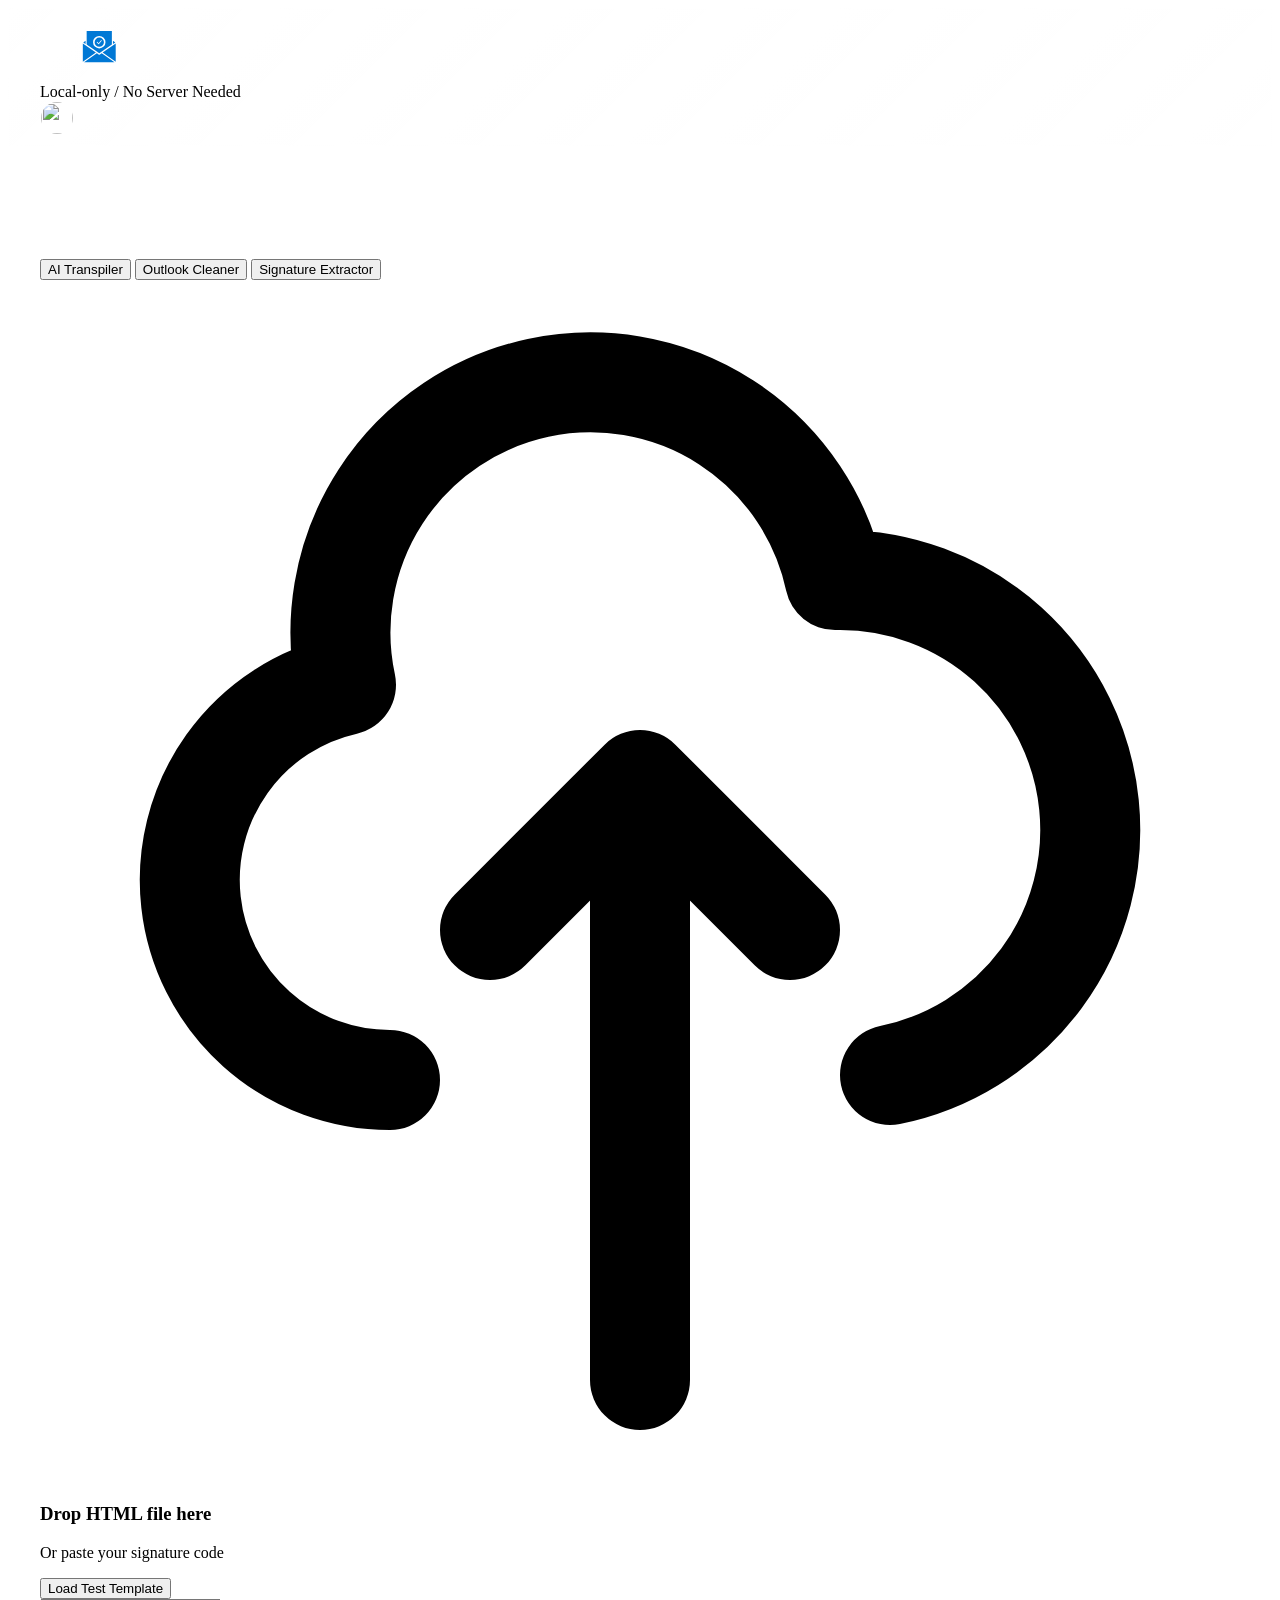
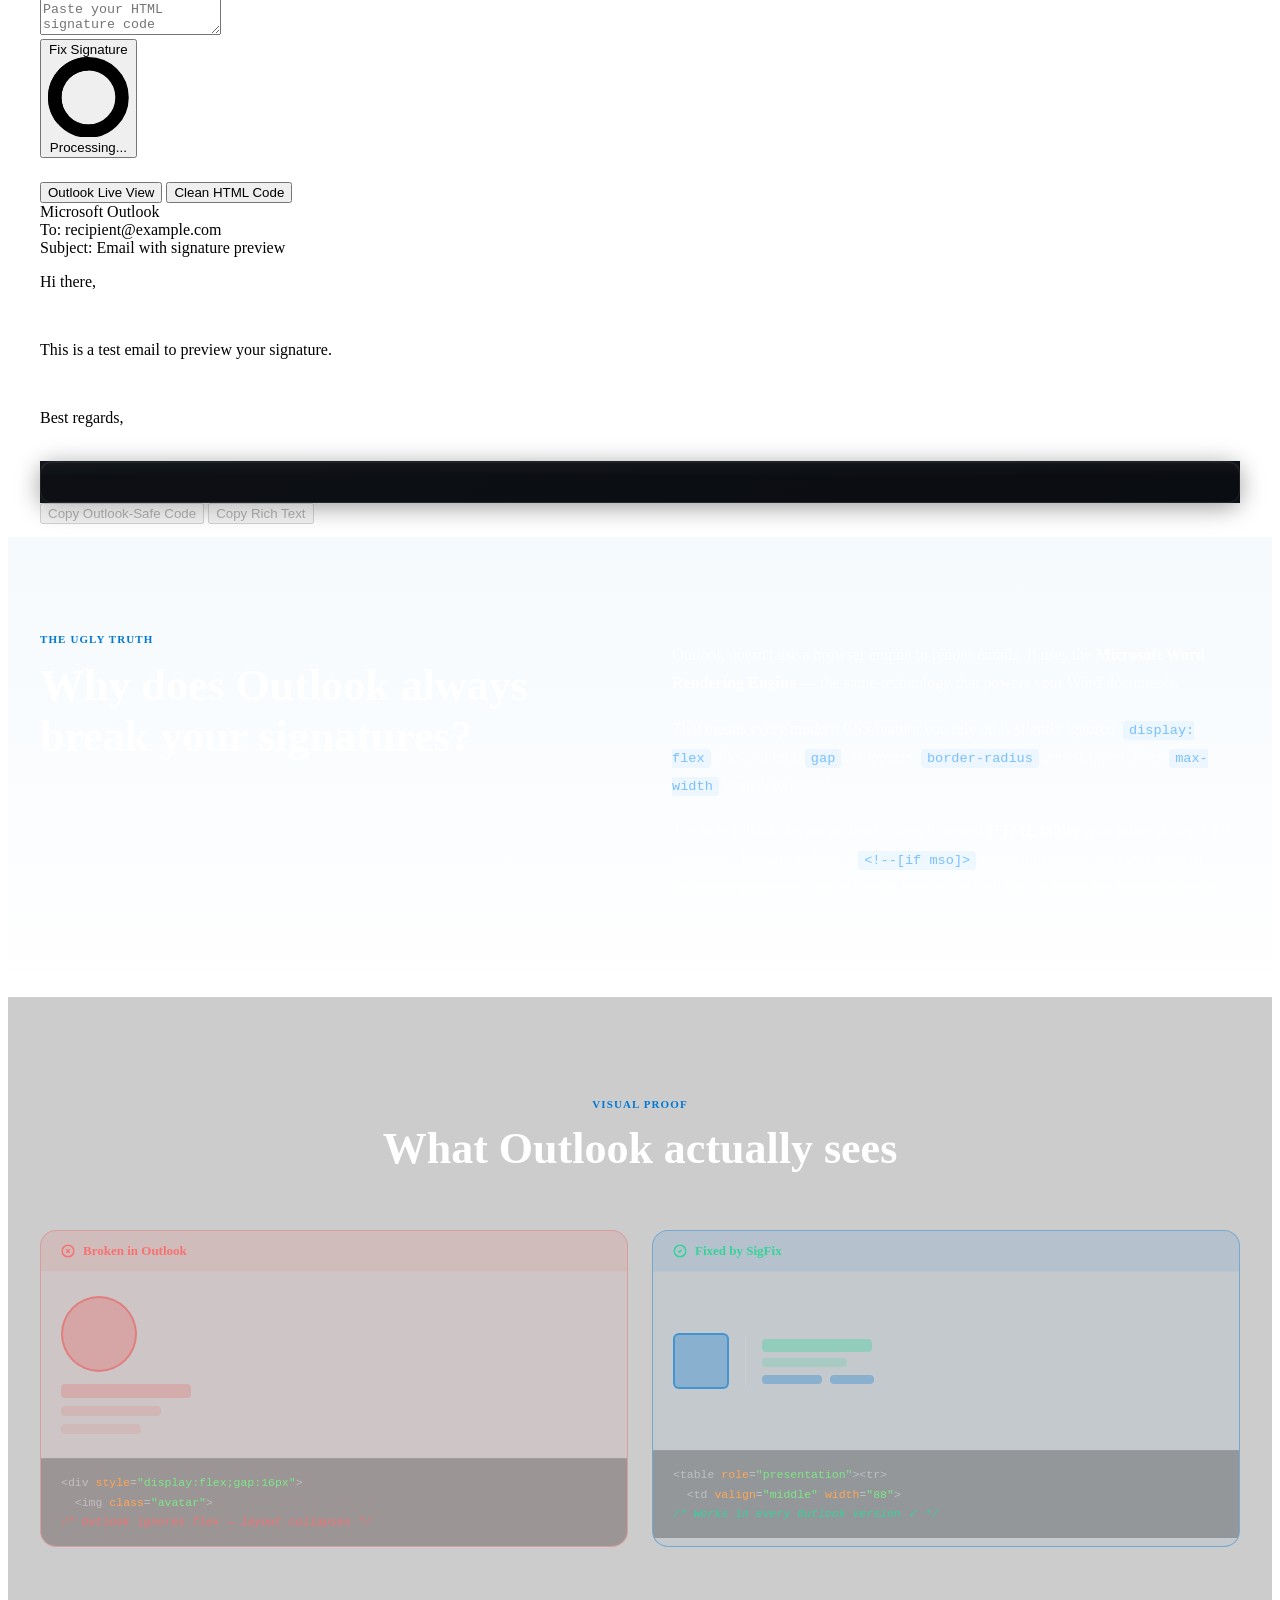
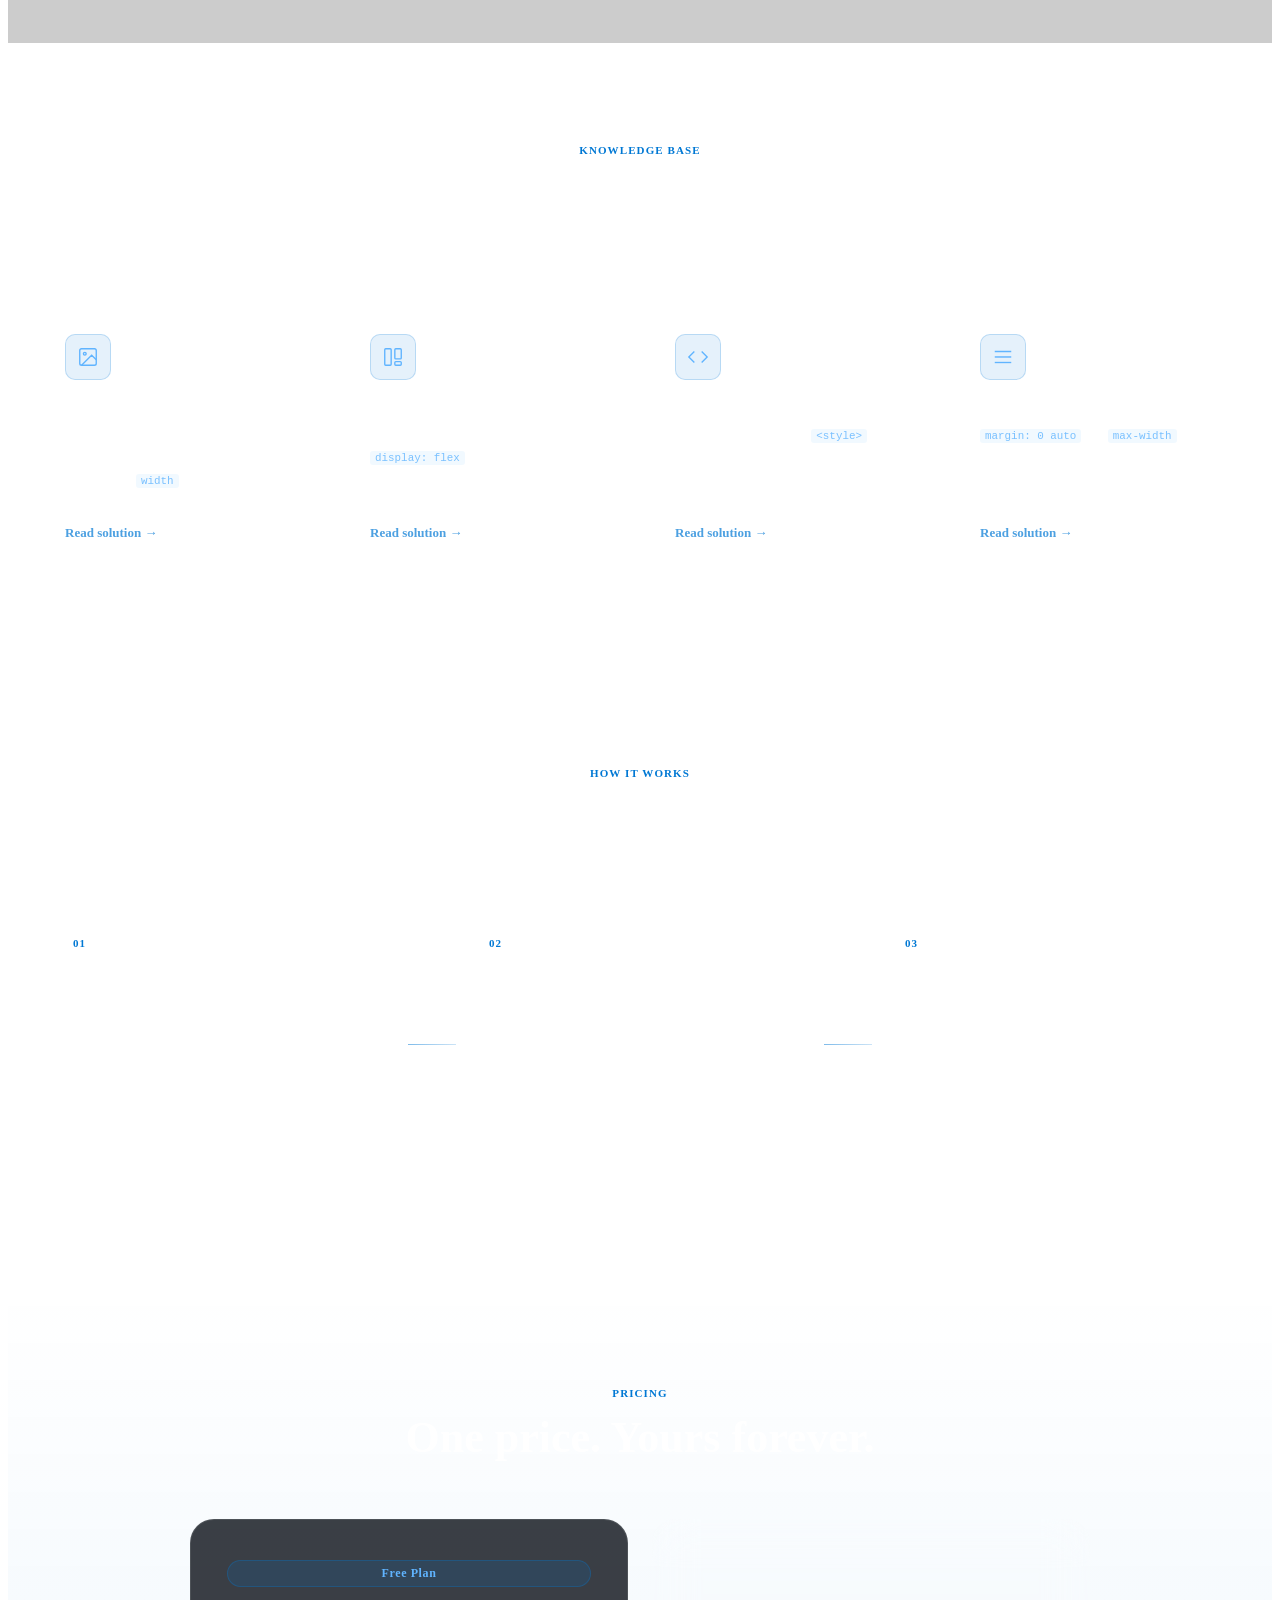
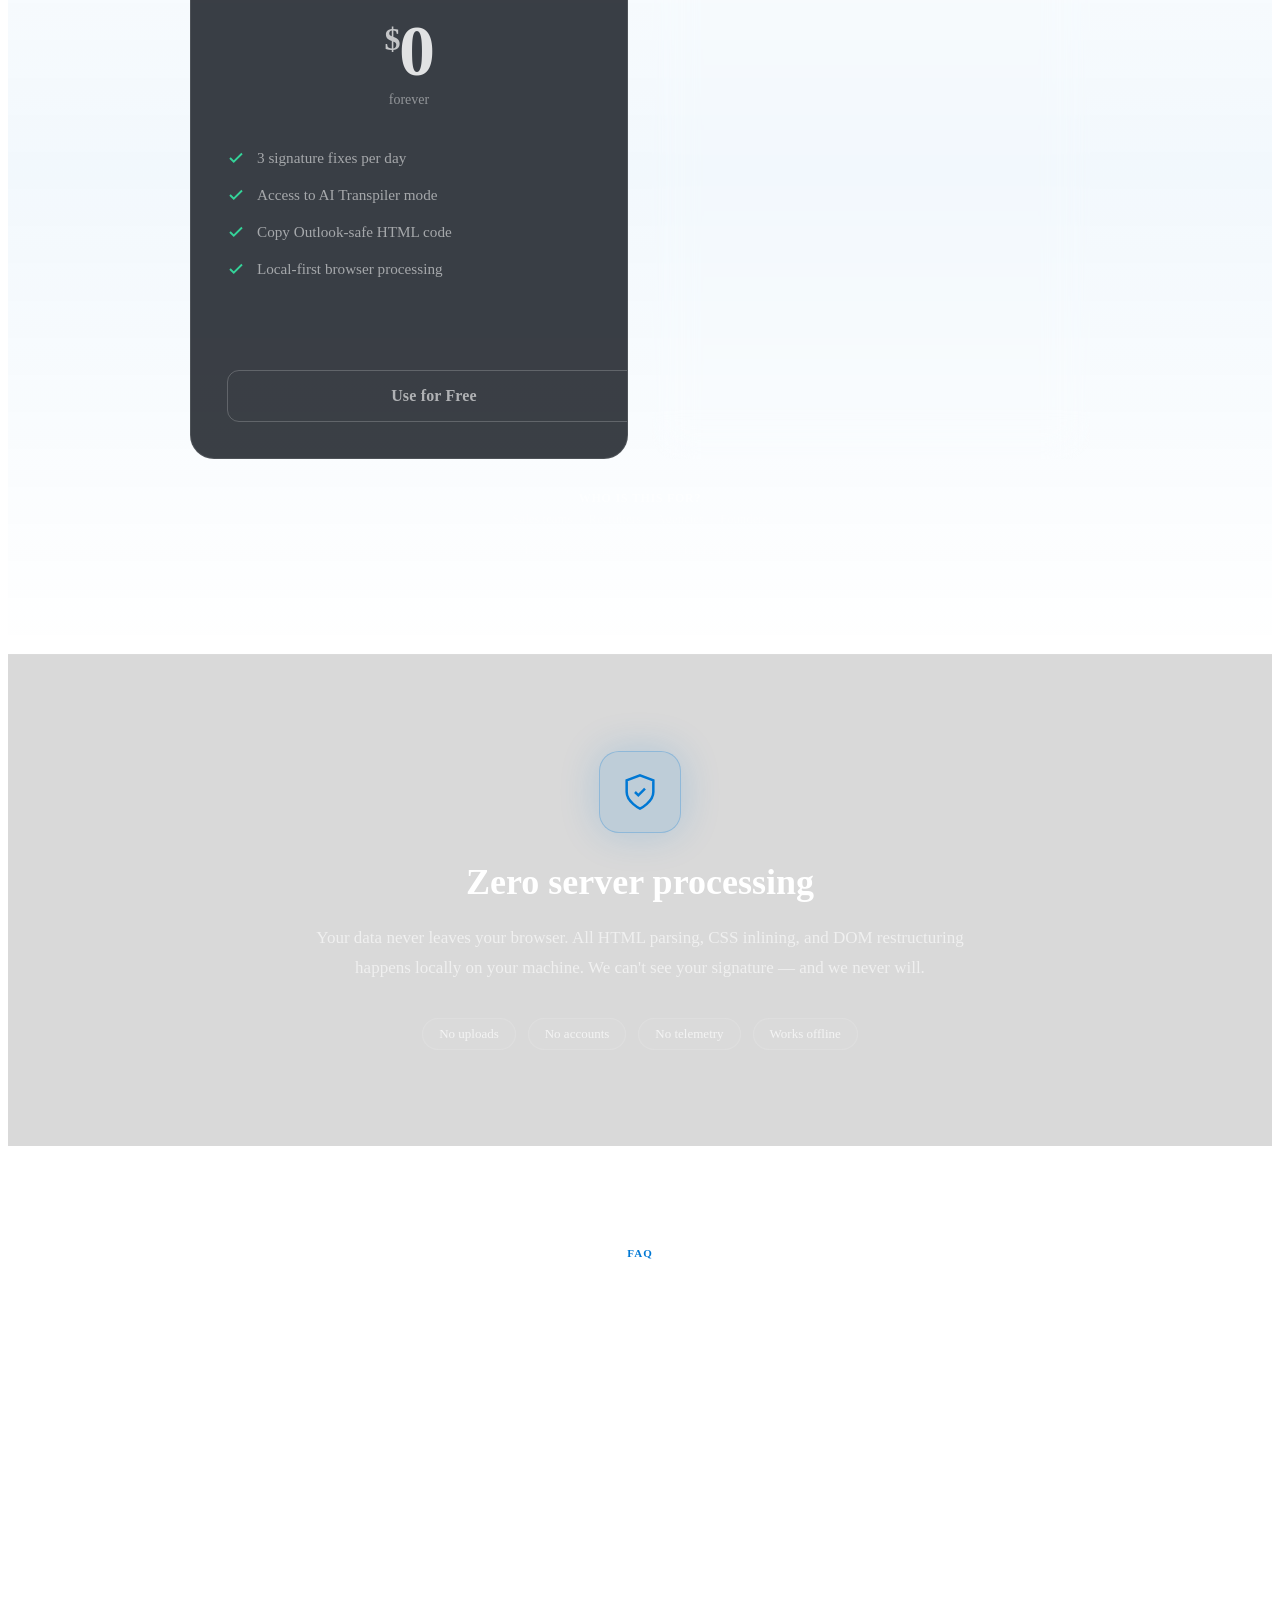
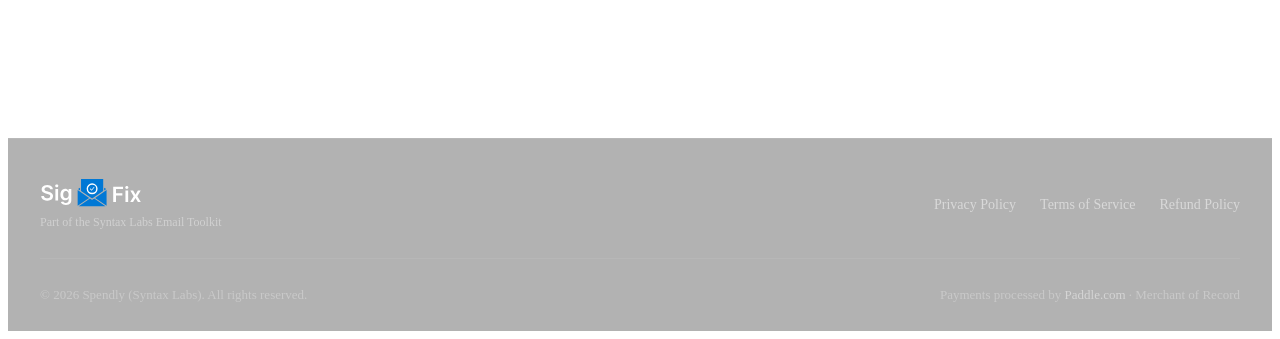
==== index.html @ da1efb07 "fix paddle bugs" ====
<!DOCTYPE html>
<html lang="en">
<head>
    <meta charset="UTF-8">
    <meta name="viewport" content="width=device-width, initial-scale=1.0">
    <title>SigFix - Outlook Signature Utility</title>
    <meta name="description" content="Fix your broken Outlook signatures instantly. The local-first HTML transpiler, cleaner, and extractor for bulletproof emails.">
    <link rel="icon" href="/favicon.svg" type="image/svg+xml">
    <meta property="og:type" content="website">
    <meta property="og:site_name" content="SigFix">
    <meta property="og:title" content="SigFix - Outlook Signature Utility">
    <meta property="og:description" content="Fix your broken Outlook signatures instantly. The local-first HTML transpiler, cleaner, and extractor for bulletproof emails.">
    <meta property="og:image" content="https://sigfix.syntaxlabs.io/open-graph.png">
    <meta property="og:url" content="https://sigfix.syntaxlabs.io/">
    <meta name="twitter:card" content="summary_large_image">
    <meta name="twitter:title" content="SigFix - Outlook Signature Utility">
    <meta name="twitter:description" content="Fix your broken Outlook signatures instantly. The local-first HTML transpiler, cleaner, and extractor for bulletproof emails.">
    <meta name="twitter:image" content="https://sigfix.syntaxlabs.io/open-graph.png">

    <!-- Google Fonts - Inter -->
    <link rel="preconnect" href="https://fonts.googleapis.com">
    <link rel="preconnect" href="https://fonts.gstatic.com" crossorigin>
    <link href="https://fonts.googleapis.com/css2?family=Inter:wght@300;400;500;600;700&display=swap" rel="stylesheet">
    
    <!-- Tailwind CSS -->
    <script src="https://cdn.tailwindcss.com"></script>
    
    <!-- Tailwind Config -->
    <script>
        tailwind.config = {
            theme: {
                extend: {
                    fontFamily: {
                        'inter': ['Inter', 'sans-serif'],
                    },
                    colors: {
                        'obsidian': '#0B0F17',
                        'outlook-blue': '#0078D4',
                        'outlook-light-blue': '#106EBE',
                        'glass': 'rgba(255, 255, 255, 0.05)',
                    },
                }
            }
        }
    </script>
    
    <!-- Custom CSS -->
    <link rel="stylesheet" href="styles.css">
</head>
<body class="font-inter bg-obsidian text-white">
    <!-- ═══════════════════════════════════════════════════
         APP SECTION — exactly one viewport tall on desktop
    ════════════════════════════════════════════════════ -->
    <div class="app-layout flex flex-col h-dvh w-full">
        <!-- Global Header — full-width background, content in container -->
        <header class="app-header shrink-0 w-full border-b border-white/10 enhanced-glass">
            <div class="app-container px-4 sm:px-6 py-3 sm:py-4">
            <div class="app-header__inner flex flex-col gap-3 sm:flex-row sm:items-center sm:justify-between">
                <a href="/" class="app-header__brand" aria-label="SigFix home">
                    <img src="/logo/logo.svg" alt="SigFix" class="app-header__logo" width="167" height="46">
                </a>
                <div class="app-header__actions flex items-center gap-4 sm:gap-6 self-start sm:self-auto">
                    <nav class="header-nav" aria-label="Page sections">
                        <a href="#pricing" class="header-nav__link">Pricing</a>
                        <a href="#faq" class="header-nav__link">FAQ</a>
                    </nav>
                    <div class="privacy-badge flex items-center space-x-2 px-3 py-1.5 rounded-full bg-white/5 border border-white/10">
                        <div class="w-2 h-2 bg-green-500 rounded-full animate-pulse shrink-0"></div>
                        <span class="privacy-badge__full text-xs text-green-400 font-medium">Local-only / No Server Needed</span>
                        <span class="privacy-badge__short text-xs text-green-400 font-medium">Local-only</span>
                    </div>
                    <div id="header-user-menu" class="header-user-menu hidden" aria-hidden="true">
                        <img
                            id="header-user-avatar"
                            class="header-user-menu__avatar"
                            src=""
                            alt=""
                            width="32"
                            height="32"
                        >
                        <button id="header-sign-out" class="header-user-menu__sign-out" type="button">Sign out</button>
                    </div>
                </div>
            </div>
            </div>
        </header>

        <div class="hero-text-block shrink-0">
            <h1>Fix your broken Outlook signatures instantly</h1>
            <p>The local-first HTML transpiler, cleaner, and extractor for bulletproof emails.</p>
        </div>

        <!-- Main Content: 50/50 Split (stacked on mobile) -->
        <div class="app-shell flex flex-col flex-1 min-h-0 w-full">
        <div class="app-panels flex flex-col lg:flex-row flex-1 min-h-0">
        <!-- LEFT PANEL - Input & Controls -->
        <div class="panel-input w-full lg:w-1/2 flex flex-col lg:border-r border-white/10 min-h-0">
            <!-- Mode Switcher -->
            <div class="panel-section p-4 sm:p-6 sm:pb-4">
                <div class="mode-switcher bg-white/5 p-1 rounded-xl border border-white/10">
                    <div class="flex relative">
                        <div id="tab-indicator" class="absolute top-1 bottom-1 left-1 w-[calc((100%-0.5rem)/3)] bg-outlook-blue rounded-lg transition-transform duration-300 ease-out"></div>
                        <button id="tab-ai" class="mode-tab relative z-10 flex-1 py-2.5 px-2 sm:px-4 text-xs sm:text-sm font-medium text-white rounded-lg transition-colors duration-200">
                            <span class="mode-tab-label-full">AI Transpiler</span>
                            <span class="mode-tab-label-short">AI</span>
                        </button>
                        <button id="tab-cleaner" class="mode-tab relative z-10 flex-1 py-2.5 px-2 sm:px-4 text-xs sm:text-sm font-medium text-white/60 rounded-lg transition-colors duration-200">
                            <span class="mode-tab-label-full">Outlook Cleaner</span>
                            <span class="mode-tab-label-short">Cleaner</span>
                        </button>
                        <button id="tab-extractor" class="mode-tab relative z-10 flex-1 py-2.5 px-2 sm:px-4 text-xs sm:text-sm font-medium text-white/60 rounded-lg transition-colors duration-200">
                            <span class="mode-tab-label-full">Signature Extractor</span>
                            <span class="mode-tab-label-short">Extract</span>
                        </button>
                    </div>
                </div>
            </div>

            <!-- Input Area -->
            <div class="panel-section flex-1 px-4 sm:px-6 pb-4 sm:pb-6 flex flex-col min-h-[280px] lg:min-h-0">
                <div class="flex-1 bg-white/5 rounded-xl border border-white/10 p-3 sm:p-4 relative overflow-hidden min-h-[220px]">
                    <!-- Dropzone when empty -->
                    <div id="dropzone" class="absolute inset-3 sm:inset-4 border-2 border-dashed border-white/20 rounded-lg flex flex-col items-center justify-center text-center px-4 transition-all duration-200 hover:border-white/30 hover:bg-white/5">
                        <svg class="w-10 h-10 sm:w-12 sm:h-12 text-white/40 mb-3 sm:mb-4" fill="none" stroke="currentColor" viewBox="0 0 24 24">
                            <path stroke-linecap="round" stroke-linejoin="round" stroke-width="2" d="M7 16a4 4 0 01-.88-7.903A5 5 0 1115.9 6L16 6a5 5 0 011 9.9M15 13l-3-3m0 0l-3 3m3-3v12"/>
                        </svg>
                        <h3 class="text-base sm:text-lg font-medium text-white/80 mb-1 sm:mb-2" id="dropzone-title">Drop HTML file here</h3>
                        <p class="text-xs sm:text-sm text-white/60 mb-3 sm:mb-4" id="dropzone-subtitle">Or paste your signature code</p>
                        <button id="load-template" class="px-4 py-2.5 bg-white/10 hover:bg-white/20 rounded-lg text-sm font-medium transition-colors duration-200 border border-white/20">
                            Load Test Template
                        </button>
                    </div>
                    
                    <!-- Text Area -->
                    <textarea 
                        id="input-text" 
                        class="w-full h-full bg-transparent text-white placeholder-white/40 resize-none outline-none text-sm font-mono leading-relaxed hidden"
                        placeholder="Paste your HTML signature code here..."
                        spellcheck="false"
                    ></textarea>
                </div>
            </div>

            <!-- Action Button -->
            <div class="panel-section px-4 sm:px-6 pb-4 sm:pb-6">
                <button id="fix-signature" class="w-full bg-outlook-blue hover:bg-outlook-light-blue text-white font-semibold py-3.5 sm:py-4 px-6 rounded-xl transition-all duration-200 transform hover:scale-[1.02] active:scale-[0.98] disabled:opacity-50 disabled:cursor-not-allowed disabled:transform-none">
                    <span id="fix-button-text">Fix Signature</span>
                    <div id="fix-button-loader" class="hidden flex items-center justify-center">
                        <svg class="animate-spin -ml-1 mr-3 h-5 w-5 text-white" xmlns="http://www.w3.org/2000/svg" fill="none" viewBox="0 0 24 24">
                            <circle class="opacity-25" cx="12" cy="12" r="10" stroke="currentColor" stroke-width="4"></circle>
                            <path class="opacity-75" fill="currentColor" d="M4 12a8 8 0 018-8V0C5.373 0 0 5.373 0 12h4zm2 5.291A7.962 7.962 0 014 12H0c0 3.042 1.135 5.824 3 7.938l3-2.647z"></path>
                        </svg>
                        Processing...
                    </div>
                </button>
            </div>
        </div>

        <!-- RIGHT PANEL - Outlook Preview & Output -->
        <div class="panel-output w-full lg:w-1/2 flex flex-col min-h-0 overflow-hidden">
            <!-- Output Tabs -->
            <div class="panel-section shrink-0 px-4 sm:px-6 pt-4 sm:pt-6 pb-0">
                <div class="output-tabs flex border-b border-white/10">
                    <button id="preview-tab" class="output-tab flex-1 sm:flex-none px-3 sm:px-4 py-2.5 sm:py-3 text-xs sm:text-sm font-medium text-white border-b-2 border-outlook-blue text-center sm:text-left">
                        Outlook Live View
                    </button>
                    <button id="code-tab" class="output-tab flex-1 sm:flex-none px-3 sm:px-4 py-2.5 sm:py-3 text-xs sm:text-sm font-medium text-white/60 border-b-2 border-transparent hover:text-white transition-colors duration-200 text-center sm:text-left">
                        Clean HTML Code
                    </button>
                </div>
            </div>

            <!-- Preview Area -->
            <div class="panel-section flex-1 min-h-[320px] lg:min-h-0 px-4 sm:px-6 pt-3 sm:pt-4 pb-4 sm:pb-0 flex flex-col">
                <div class="flex-1 min-h-0 bg-white/5 rounded-xl border border-white/10 overflow-hidden flex flex-col">
                    <!-- Outlook Live View -->
                    <div id="outlook-preview" class="flex-1 min-h-0 flex flex-col overflow-hidden">
                        <!-- Fake Outlook Header -->
                        <div class="shrink-0 bg-outlook-blue px-4 py-2 flex items-center justify-between text-white text-sm">
                            <div class="flex items-center space-x-3">
                                <div class="w-6 h-6 bg-white/20 rounded"></div>
                                <span class="font-medium">Microsoft Outlook</span>
                            </div>
                            <span id="preview-status" class="hidden"></span>
                        </div>
                        
                        <!-- Fake Email Fields -->
                        <div class="shrink-0 bg-white text-gray-800 border-b border-gray-200 p-4 space-y-2">
                            <div class="flex items-center space-x-2 text-sm">
                                <span class="font-medium text-gray-600 w-12">To:</span>
                                <span>recipient@example.com</span>
                            </div>
                            <div class="flex items-center space-x-2 text-sm">
                                <span class="font-medium text-gray-600 w-12">Subject:</span>
                                <span>Email with signature preview</span>
                            </div>
                        </div>

                        <!-- Email Content Area -->
                        <div class="flex-1 min-h-0 bg-white p-4 overflow-y-auto">
                            <div id="email-content" class="text-gray-800 text-sm leading-relaxed">
                                <p>Hi there,</p>
                                <br>
                                <p>This is a test email to preview your signature.</p>
                                <br>
                                <p>Best regards,</p>
                                <br>
                                <!-- Signature will appear here -->
                                <div id="signature-preview" class="border-t border-gray-300 pt-4 mt-4 empty:hidden">
                                    <!-- Processed signature content -->
                                </div>
                            </div>
                        </div>
                    </div>

                    <!-- HTML Code View -->
                    <div id="code-preview" class="code-panel flex-1 min-h-0 flex flex-col p-4 hidden overflow-hidden">
                        <pre id="code-output" class="code-output flex-1 min-h-0 overflow-y-auto whitespace-pre-wrap"></pre>
                    </div>
                </div>
            </div>

            <!-- Bottom Action Bar -->
            <div class="panel-section shrink-0 px-4 sm:px-6 pb-4 sm:pb-6">
                <div class="copy-actions flex flex-col sm:flex-row gap-2 sm:gap-3 sm:space-x-0">
                    <button id="copy-html" class="flex-1 bg-white/10 hover:bg-white/20 text-white/60 font-medium py-3 px-4 rounded-lg transition-all duration-200 disabled:opacity-30 disabled:cursor-not-allowed text-sm" disabled>
                        Copy Outlook-Safe Code
                    </button>
                    <button id="copy-rich" class="flex-1 bg-white/10 hover:bg-white/20 text-white/60 font-medium py-3 px-4 rounded-lg transition-all duration-200 disabled:opacity-30 disabled:cursor-not-allowed text-sm" disabled>
                        Copy Rich Text
                    </button>
                </div>
            </div>
        </div>
        </div>
        </div>
        
    </div><!-- /app-layout -->


    <!-- ═══════════════════════════════════════════════════
         LANDING SECTIONS — scroll below the app
    ════════════════════════════════════════════════════ -->
    <div class="landing">

        <!-- ── 1. The Ugly Truth ──────────────────────────── -->
        <section class="lp-section lp-ugly-truth" id="why-outlook-breaks">
            <div class="lp-container">
                <div class="lp-split">
                    <div class="lp-split__lead">
                        <span class="lp-eyebrow">The Ugly Truth</span>
                        <h2 class="lp-heading">Why does Outlook always break your signatures?</h2>
                    </div>
                    <div class="lp-split__body">
                        <p>Outlook doesn't use a browser engine to render emails. It uses the <strong>Microsoft Word Rendering Engine</strong> — the same technology that powers your Word documents.</p>
                        <p>That means every modern CSS feature you rely on is silently ignored. <code>display: flex</code> does nothing. <code>gap</code> disappears. <code>border-radius</code> gets stripped. Even <code>max-width</code> is misinterpreted.</p>
                        <p>The only reliable layout method is deeply nested <strong>HTML tables</strong> with inline styles, VML shapes for backgrounds, and <code>&lt;!--[if mso]&gt;</code> conditional comments that modern browsers never see. Writing this by hand is painful. SigFix generates it automatically.</p>
                    </div>
                </div>
            </div>
        </section>

        <!-- ── 2. Before / After ──────────────────────────── -->
        <section class="lp-section lp-before-after" id="before-after">
            <div class="lp-container">
                <div class="lp-section-header">
                    <span class="lp-eyebrow">Visual Proof</span>
                    <h2 class="lp-heading lp-heading--center">What Outlook actually sees</h2>
                </div>
                <div class="lp-ba-grid">
                    <!-- BEFORE -->
                    <div class="lp-ba-card lp-ba-card--broken">
                        <div class="lp-ba-label lp-ba-label--broken">
                            <svg width="14" height="14" viewBox="0 0 24 24" fill="none" stroke="currentColor" stroke-width="2.5"><circle cx="12" cy="12" r="10"/><line x1="15" y1="9" x2="9" y2="15"/><line x1="9" y1="9" x2="15" y2="15"/></svg>
                            Broken in Outlook
                        </div>
                        <div class="lp-ba-preview lp-ba-preview--broken">
                            <div class="lp-broken-sig">
                                <div class="lp-broken-sig__avatar"></div>
                                <div class="lp-broken-sig__text">
                                    <div class="lp-broken-sig__name"></div>
                                    <div class="lp-broken-sig__role"></div>
                                    <div class="lp-broken-sig__link"></div>
                                </div>
                            </div>
                        </div>
                        <div class="lp-ba-code">
                            <span class="lp-code-dim">&lt;div</span> <span class="lp-code-attr">style</span>=<span class="lp-code-val">"display:flex;gap:16px"</span><span class="lp-code-dim">&gt;</span><br>
                            &nbsp;&nbsp;<span class="lp-code-dim">&lt;img</span> <span class="lp-code-attr">class</span>=<span class="lp-code-val">"avatar"</span><span class="lp-code-dim">&gt;</span><br>
                            <span class="lp-code-comment">/* Outlook ignores flex — layout collapses */</span>
                        </div>
                    </div>
                    <!-- AFTER -->
                    <div class="lp-ba-card lp-ba-card--fixed">
                        <div class="lp-ba-label lp-ba-label--fixed">
                            <svg width="14" height="14" viewBox="0 0 24 24" fill="none" stroke="currentColor" stroke-width="2.5"><circle cx="12" cy="12" r="10"/><polyline points="9 12 11 14 15 10"/></svg>
                            Fixed by SigFix
                        </div>
                        <div class="lp-ba-preview lp-ba-preview--fixed">
                            <div class="lp-fixed-sig">
                                <div class="lp-fixed-sig__avatar"></div>
                                <div class="lp-fixed-sig__divider"></div>
                                <div class="lp-fixed-sig__text">
                                    <div class="lp-fixed-sig__name"></div>
                                    <div class="lp-fixed-sig__role"></div>
                                    <div class="lp-fixed-sig__links">
                                        <div class="lp-fixed-sig__link"></div>
                                        <div class="lp-fixed-sig__link lp-fixed-sig__link--short"></div>
                                    </div>
                                </div>
                            </div>
                        </div>
                        <div class="lp-ba-code">
                            <span class="lp-code-dim">&lt;table</span> <span class="lp-code-attr">role</span>=<span class="lp-code-val">"presentation"</span><span class="lp-code-dim">&gt;&lt;tr&gt;</span><br>
                            &nbsp;&nbsp;<span class="lp-code-dim">&lt;td</span> <span class="lp-code-attr">valign</span>=<span class="lp-code-val">"middle"</span> <span class="lp-code-attr">width</span>=<span class="lp-code-val">"88"</span><span class="lp-code-dim">&gt;</span><br>
                            <span class="lp-code-ok">/* Works in every Outlook version ✓ */</span>
                        </div>
                    </div>
                </div>
            </div>
        </section>

        <!-- ── 2b. Cookbook ──────────────────────────────── -->
        <section class="lp-section lp-cookbook" id="cookbook">
            <div class="lp-container">
                <div class="lp-section-header">
                    <span class="lp-eyebrow">Knowledge Base</span>
                    <h2 class="lp-heading lp-heading--center">HTML Signature Cookbook</h2>
                    <p class="lp-section-subtitle">Real-world fixes for the most common Outlook signature problems.</p>
                </div>
                <div class="cb-grid">

                    <a href="cookbook.html#recipe-image" class="cb-card">
                        <div class="cb-card__icon">
                            <svg width="22" height="22" viewBox="0 0 24 24" fill="none" stroke="currentColor" stroke-width="1.5"><rect x="3" y="3" width="18" height="18" rx="2"/><circle cx="8.5" cy="8.5" r="1.5"/><polyline points="21 15 16 10 5 21"/></svg>
                        </div>
                        <h3 class="cb-card__title">Image Too Large in Outlook</h3>
                        <p class="cb-card__desc">Your avatar or logo renders at full resolution and breaks the layout. Outlook ignores CSS <code>width</code> — only HTML attributes work.</p>
                        <span class="cb-card__cta">Read solution →</span>
                    </a>

                    <a href="cookbook.html#recipe-flexbox" class="cb-card">
                        <div class="cb-card__icon">
                            <svg width="22" height="22" viewBox="0 0 24 24" fill="none" stroke="currentColor" stroke-width="1.5"><rect x="3" y="3" width="7" height="18" rx="1"/><rect x="14" y="3" width="7" height="11" rx="1"/><rect x="14" y="17" width="7" height="4" rx="1"/></svg>
                        </div>
                        <h3 class="cb-card__title">Flexbox Layout Collapses</h3>
                        <p class="cb-card__desc">Avatar-left / text-right built with <code>display: flex</code> stacks vertically in Outlook. The Word engine doesn't understand flex containers.</p>
                        <span class="cb-card__cta">Read solution →</span>
                    </a>

                    <a href="cookbook.html#recipe-style-block" class="cb-card">
                        <div class="cb-card__icon">
                            <svg width="22" height="22" viewBox="0 0 24 24" fill="none" stroke="currentColor" stroke-width="1.5"><polyline points="16 18 22 12 16 6"/><polyline points="8 6 2 12 8 18"/></svg>
                        </div>
                        <h3 class="cb-card__title">Styles in &lt;style&gt; Tag Ignored</h3>
                        <p class="cb-card__desc">CSS classes defined in a <code>&lt;style&gt;</code> block at the top of the signature are stripped entirely. All styles must be inlined.</p>
                        <span class="cb-card__cta">Read solution →</span>
                    </a>

                    <a href="cookbook.html#recipe-margin-center" class="cb-card">
                        <div class="cb-card__icon">
                            <svg width="22" height="22" viewBox="0 0 24 24" fill="none" stroke="currentColor" stroke-width="1.5"><line x1="3" y1="12" x2="21" y2="12"/><line x1="3" y1="6" x2="21" y2="6"/><line x1="3" y1="18" x2="21" y2="18"/></svg>
                        </div>
                        <h3 class="cb-card__title">Centering with margin: auto Fails</h3>
                        <p class="cb-card__desc"><code>margin: 0 auto</code> and <code>max-width</code> are two of the most common Outlook offenders — the table stays left-aligned no matter what.</p>
                        <span class="cb-card__cta">Read solution →</span>
                    </a>

                </div>
            </div>
        </section>

        <!-- ── 3. How It Works ───────────────────────────── -->
        <section class="lp-section lp-how" id="how-it-works">
            <div class="lp-container">
                <div class="lp-section-header">
                    <span class="lp-eyebrow">How It Works</span>
                    <h2 class="lp-heading lp-heading--center">Three steps to an unbreakable signature</h2>
                </div>
                <div class="lp-steps">
                    <div class="lp-step">
                        <div class="lp-step__number">01</div>
                        <div class="lp-step__icon">
                            <svg width="28" height="28" viewBox="0 0 24 24" fill="none" stroke="currentColor" stroke-width="1.5"><path d="M9 12h6m-3-3v6M3 12a9 9 0 1 0 18 0 9 9 0 0 0-18 0z"/></svg>
                        </div>
                        <h3 class="lp-step__title">Paste</h3>
                        <p class="lp-step__desc">Drop in broken HTML, an AI-generated snippet, or raw text copied from an email. Any format is accepted.</p>
                    </div>
                    <div class="lp-step__connector"></div>
                    <div class="lp-step">
                        <div class="lp-step__number">02</div>
                        <div class="lp-step__icon">
                            <svg width="28" height="28" viewBox="0 0 24 24" fill="none" stroke="currentColor" stroke-width="1.5"><path d="M13 2H6a2 2 0 0 0-2 2v16a2 2 0 0 0 2 2h12a2 2 0 0 0 2-2V9z"/><polyline points="13 2 13 9 20 9"/><line x1="9" y1="14" x2="15" y2="14"/></svg>
                        </div>
                        <h3 class="lp-step__title">Fix</h3>
                        <p class="lp-step__desc">Our local engine rebuilds the DOM tree to MS Word standards in under 1ms — inlining CSS, converting Flexbox to tables, and adding MSO shims.</p>
                    </div>
                    <div class="lp-step__connector"></div>
                    <div class="lp-step">
                        <div class="lp-step__number">03</div>
                        <div class="lp-step__icon">
                            <svg width="28" height="28" viewBox="0 0 24 24" fill="none" stroke="currentColor" stroke-width="1.5"><rect x="9" y="9" width="13" height="13" rx="2"/><path d="M5 15H4a2 2 0 0 1-2-2V4a2 2 0 0 1 2-2h9a2 2 0 0 1 2 2v1"/></svg>
                        </div>
                        <h3 class="lp-step__title">Copy</h3>
                        <p class="lp-step__desc">Grab the bulletproof HTML source or copy Rich Text directly into your email client's signature settings — images, links, and formatting intact.</p>
                    </div>
                </div>
            </div>
        </section>

        <!-- ── 4. Pricing ────────────────────────────────── -->
        <section class="lp-section lp-pricing" id="pricing">
            <div class="lp-container">
                <div class="lp-section-header">
                    <span class="lp-eyebrow">Pricing</span>
                    <h2 class="lp-heading lp-heading--center">One price. Yours forever.</h2>
                </div>
                <div class="lp-pricing-grid">

                    <!-- Free Plan -->
                    <div class="lp-pricing-card lp-pricing-card--free">
                        <div class="lp-pricing-badge lp-pricing-badge--muted">Free Plan</div>
                        <div class="lp-pricing-price">
                            <span class="lp-pricing-currency">$</span>0
                            <span class="lp-pricing-note">forever</span>
                        </div>
                        <ul class="lp-pricing-benefits">
                            <li>
                                <svg class="lp-check lp-check--muted" viewBox="0 0 24 24" fill="none" stroke="currentColor" stroke-width="2.5"><polyline points="20 6 9 17 4 12"/></svg>
                                <span class="lp-pricing-benefit-text">3 signature fixes per day</span>
                            </li>
                            <li>
                                <svg class="lp-check lp-check--muted" viewBox="0 0 24 24" fill="none" stroke="currentColor" stroke-width="2.5"><polyline points="20 6 9 17 4 12"/></svg>
                                <span class="lp-pricing-benefit-text">Access to AI Transpiler mode</span>
                            </li>
                            <li>
                                <svg class="lp-check lp-check--muted" viewBox="0 0 24 24" fill="none" stroke="currentColor" stroke-width="2.5"><polyline points="20 6 9 17 4 12"/></svg>
                                <span class="lp-pricing-benefit-text">Copy Outlook-safe HTML code</span>
                            </li>
                            <li>
                                <svg class="lp-check lp-check--muted" viewBox="0 0 24 24" fill="none" stroke="currentColor" stroke-width="2.5"><polyline points="20 6 9 17 4 12"/></svg>
                                <span class="lp-pricing-benefit-text">Local-first browser processing</span>
                            </li>
                        </ul>
                        <a href="#" class="lp-pricing-cta lp-pricing-cta--outline">Use for Free</a>
                    </div>

                    <!-- Lifetime Access -->
                    <div class="lp-pricing-card lp-pricing-card--pro">
                        <div class="lp-pricing-badge">Lifetime Access</div>
                        <div class="lp-pricing-price">
                            <span class="lp-pricing-currency">$</span>14
                            <span class="lp-pricing-note">one-time payment</span>
                        </div>
                        <ul class="lp-pricing-benefits">
                            <li>
                                <svg class="lp-check" viewBox="0 0 24 24" fill="none" stroke="currentColor" stroke-width="2.5"><polyline points="20 6 9 17 4 12"/></svg>
                                <span class="lp-pricing-benefit-text"><strong>UNLIMITED</strong> signature fixes forever</span>
                            </li>
                            <li>
                                <svg class="lp-check" viewBox="0 0 24 24" fill="none" stroke="currentColor" stroke-width="2.5"><polyline points="20 6 9 17 4 12"/></svg>
                                <span class="lp-pricing-benefit-text">Access to <strong>ALL</strong> modes (Transpiler, Cleaner, Extractor)</span>
                            </li>
                            <li>
                                <svg class="lp-check" viewBox="0 0 24 24" fill="none" stroke="currentColor" stroke-width="2.5"><polyline points="20 6 9 17 4 12"/></svg>
                                <span class="lp-pricing-benefit-text">Instant One-Click Rich Text copying (No code needed)</span>
                            </li>
                            <li>
                                <svg class="lp-check" viewBox="0 0 24 24" fill="none" stroke="currentColor" stroke-width="2.5"><polyline points="20 6 9 17 4 12"/></svg>
                                <span class="lp-pricing-benefit-text">Never pay monthly subscriptions</span>
                            </li>
                            <li>
                                <svg class="lp-check" viewBox="0 0 24 24" fill="none" stroke="currentColor" stroke-width="2.5"><polyline points="20 6 9 17 4 12"/></svg>
                                <span class="lp-pricing-benefit-text">Support independent indie development</span>
                            </li>
                        </ul>
                        <div class="lp-pricing-cta-wrap">
                            <button type="button" id="lifetime-access-btn" class="lp-pricing-cta">Get Lifetime Access</button>
                            <span id="pro-lifetime-badge" class="lp-pro-lifetime-badge hidden" aria-hidden="true">🏆 Pro lifetime</span>
                        </div>
                    </div>

                </div>

                <div class="lp-pricing-meta">
                    <div class="lp-pricing-audience">
                        <strong>Who is this for?</strong>
                        Sales teams &nbsp;·&nbsp; Recruiters &nbsp;·&nbsp; Agencies &nbsp;·&nbsp; Founders
                    </div>
                    <p class="lp-pricing-footer">Processed by Paddle &nbsp;·&nbsp; 30-day refund guarantee</p>
                </div>
            </div>
        </section>

        <!-- ── 5. Local-First Security ───────────────────── -->
        <section class="lp-section lp-security" id="security">
            <div class="lp-container">
                <div class="lp-security-inner">
                    <div class="lp-security-icon">
                        <svg width="40" height="40" viewBox="0 0 24 24" fill="none" stroke="currentColor" stroke-width="1.5"><path d="M12 22s8-4 8-10V5l-8-3-8 3v7c0 6 8 10 8 10z"/><polyline points="9 12 11 14 15 10"/></svg>
                    </div>
                    <h2 class="lp-security-title">Zero server processing</h2>
                    <p class="lp-security-text">Your data never leaves your browser. All HTML parsing, CSS inlining, and DOM restructuring happens locally on your machine. We can't see your signature — and we never will.</p>
                    <div class="lp-security-badges">
                        <span class="lp-security-badge">No uploads</span>
                        <span class="lp-security-badge">No accounts</span>
                        <span class="lp-security-badge">No telemetry</span>
                        <span class="lp-security-badge">Works offline</span>
                    </div>
                </div>
            </div>
        </section>

        <!-- ── 6. FAQ ────────────────────────────────────── -->
        <section class="lp-section lp-faq" id="faq">
            <div class="lp-container">
                <div class="lp-section-header">
                    <span class="lp-eyebrow">FAQ</span>
                    <h2 class="lp-heading lp-heading--center">Common questions</h2>
                </div>
                <div class="lp-accordion">

                    <details class="lp-faq-item">
                        <summary class="lp-faq-question">
                            Why does Outlook break HTML email signatures?
                            <span class="lp-faq-chevron">
                                <svg width="18" height="18" viewBox="0 0 24 24" fill="none" stroke="currentColor" stroke-width="2"><polyline points="6 9 12 15 18 9"/></svg>
                            </span>
                        </summary>
                        <div class="lp-faq-answer">
                            <p>Outlook for Windows uses the Microsoft Word rendering engine — not a browser — to display email content. This means modern CSS properties like <code>display: flex</code>, <code>grid</code>, <code>gap</code>, <code>border-radius</code>, and <code>max-width</code> are either ignored or misinterpreted. The only reliable layout method is nested HTML tables with fully inline styles.</p>
                        </div>
                    </details>

                    <details class="lp-faq-item">
                        <summary class="lp-faq-question">
                            How do I create an Outlook-compatible email signature?
                            <span class="lp-faq-chevron">
                                <svg width="18" height="18" viewBox="0 0 24 24" fill="none" stroke="currentColor" stroke-width="2"><polyline points="6 9 12 15 18 9"/></svg>
                            </span>
                        </summary>
                        <div class="lp-faq-answer">
                            <p>The signature must be built using HTML tables for layout, with all styles inlined directly into the elements — no external stylesheets, no <code>&lt;style&gt;</code> blocks. Images need explicit <code>width</code> and <code>height</code> HTML attributes. For advanced layout, MSO conditional comments (<code>&lt;!--[if mso]&gt;...&lt;![endif]--&gt;</code>) can be used. SigFix handles all of this automatically.</p>
                        </div>
                    </details>

                    <details class="lp-faq-item">
                        <summary class="lp-faq-question">
                            Does Outlook support Flexbox or CSS Grid?
                            <span class="lp-faq-chevron">
                                <svg width="18" height="18" viewBox="0 0 24 24" fill="none" stroke="currentColor" stroke-width="2"><polyline points="6 9 12 15 18 9"/></svg>
                            </span>
                        </summary>
                        <div class="lp-faq-answer">
                            <p>No. Outlook 2013–2021 and Outlook on Windows completely ignore <code>display: flex</code> and <code>display: grid</code>. SigFix's AI Transpiler detects all flex containers and automatically converts them into equivalent <code>&lt;table&gt;</code> structures with proper <code>valign</code> and <code>width</code> attributes that Outlook understands.</p>
                        </div>
                    </details>

                    <details class="lp-faq-item">
                        <summary class="lp-faq-question">
                            Is SigFix a subscription?
                            <span class="lp-faq-chevron">
                                <svg width="18" height="18" viewBox="0 0 24 24" fill="none" stroke="currentColor" stroke-width="2"><polyline points="6 9 12 15 18 9"/></svg>
                            </span>
                        </summary>
                        <div class="lp-faq-answer">
                            <p>No. SigFix is a one-time payment of <strong>$14</strong> for lifetime access. No monthly fees, no renewal reminders, no surprise charges. You pay once and the tool is yours for as long as the product exists. Payments are processed securely by Paddle.com with a 30-day refund guarantee.</p>
                        </div>
                    </details>

                </div>
            </div>
        </section>

    </div><!-- /landing -->


    <!-- ═══════════════════════════════════════════════════
         FOOTER
    ════════════════════════════════════════════════════ -->
    <footer class="lp-footer">
        <div class="lp-container">
            <div class="lp-footer-top">
                <div class="lp-footer-brand">
                    <a href="/" class="lp-footer-brand-link" aria-label="SigFix home">
                        <img src="/logo/logo.svg" alt="SigFix" class="lp-footer-logo" width="167" height="46">
                    </a>
                    <p class="lp-footer-toolkit">Part of the Syntax Labs Email Toolkit</p>
                </div>
                <nav class="lp-footer-nav">
                    <a href="/privacy-policy">Privacy Policy</a>
                    <a href="/terms-and-conditions">Terms of Service</a>
                    <a href="/refund-policy">Refund Policy</a>
                </nav>
            </div>
            <div class="lp-footer-bottom">
                <p>© 2026 Spendly (Syntax Labs). All rights reserved.</p>
                <p>Payments processed by <a href="https://paddle.com" target="_blank" rel="noopener">Paddle.com</a> · Merchant of Record</p>
            </div>
        </div>
    </footer>

    <script type="module" src="js/auth.js"></script>
    <script type="module" src="js/app.js"></script>
</body>
</html>
---- styles.css ----
/* Smooth scrolling for anchor links */
html {
    scroll-behavior: smooth;
}

/* Shared content container (header + main) */
.app-container,
.app-shell {
    width: 100%;
    margin-left: auto;
    margin-right: auto;
}

.app-container {
    padding-left: max(1rem, env(safe-area-inset-left));
    padding-right: max(1rem, env(safe-area-inset-right));
}

.app-header__brand {
    display: inline-flex;
    align-items: center;
    flex-shrink: 0;
    text-decoration: none;
    transition: opacity 0.2s ease;
}

.app-header__brand:hover {
    opacity: 0.9;
}

.app-header__logo {
    display: block;
    height: 32px;
    width: auto;
}

/* Full-width header bar */
.app-header {
    padding-top: max(0.75rem, env(safe-area-inset-top));
}

/* Header anchor navigation */
.app-header__actions {
    flex-wrap: wrap;
}

.header-nav {
    display: flex;
    align-items: center;
    gap: 20px;
}

.header-nav__link {
    font-size: 14px;
    font-weight: 500;
    color: rgba(255, 255, 255, 0.45);
    text-decoration: none;
    transition: color 0.2s ease;
}

.header-nav__link:hover {
    color: #0078D4;
}

.header-user-menu {
    display: flex;
    align-items: center;
    gap: 10px;
}

.header-user-menu__avatar {
    width: 32px;
    height: 32px;
    border-radius: 50%;
    border: 1px solid rgba(255, 255, 255, 0.15);
    object-fit: cover;
    flex-shrink: 0;
}

.header-user-menu__sign-out {
    font-size: 12px;
    font-weight: 500;
    color: rgba(255, 255, 255, 0.45);
    background: none;
    border: none;
    padding: 0;
    cursor: pointer;
    text-decoration: none;
    transition: color 0.2s ease;
}

.header-user-menu__sign-out:hover {
    color: #0078D4;
}

/* Hero headline — first screen */
.hero-text-block {
    flex-shrink: 0;
    width: 100%;
    margin-left: auto;
    margin-right: auto;
    padding: 28px max(1rem, env(safe-area-inset-left)) 20px max(1rem, env(safe-area-inset-right));
    text-align: center;
}

.hero-text-block h1 {
    font-size: 24px;
    font-weight: 700;
    color: #ffffff;
    line-height: 1.25;
    margin: 0 0 4px;
    letter-spacing: -0.02em;
    text-align: center;
}

.hero-text-block p {
    font-size: 14px;
    font-weight: 400;
    color: rgba(255, 255, 255, 0.55);
    line-height: 1.45;
    margin: 0;
    text-align: center;
}

/* Anchor scroll offset — keeps section titles below the sticky header */
#pricing,
#faq {
    scroll-margin-top: 80px;
}

@media (min-width: 640px) {
    .hero-text-block {
        padding-left: max(1.5rem, env(safe-area-inset-left));
        padding-right: max(1.5rem, env(safe-area-inset-right));
    }

    .hero-text-block h1 {
        font-size: 28px;
    }
}

@media (min-width: 1024px) {
    .app-container,
    .app-shell,
    .hero-text-block {
        max-width: 1200px;
    }

    .hero-text-block {
        padding-top: 24px;
        padding-bottom: 18px;
    }

    .hero-text-block h1 {
        font-size: 28px;
    }

    /* Keep the app canvas within 100dvh after the hero block */
    .app-header .app-container {
        padding-top: 0.625rem;
        padding-bottom: 0.625rem;
    }

    .app-panels .panel-input > .panel-section:first-child,
    .app-panels .panel-output > .panel-section:first-child {
        padding-top: 0.75rem !important;
    }

    .app-panels .panel-input > .panel-section:last-child,
    .app-panels .panel-output > .panel-section:last-child {
        padding-bottom: 0.75rem !important;
    }
}

/* Custom glassmorphic effects and animations */
.glass-panel {
    backdrop-filter: blur(10px);
    -webkit-backdrop-filter: blur(10px);
    background: rgba(255, 255, 255, 0.05);
    border: 1px solid rgba(255, 255, 255, 0.1);
}

/* Smooth tab indicator animation */
#tab-indicator {
    box-shadow: 0 4px 20px rgba(0, 120, 212, 0.3);
}

/* Custom scrollbar for webkit browsers */
::-webkit-scrollbar {
    width: 8px;
    height: 8px;
}

::-webkit-scrollbar-track {
    background: rgba(255, 255, 255, 0.1);
    border-radius: 4px;
}

::-webkit-scrollbar-thumb {
    background: rgba(255, 255, 255, 0.2);
    border-radius: 4px;
    transition: background 0.2s ease;
}

::-webkit-scrollbar-thumb:hover {
    background: rgba(255, 255, 255, 0.3);
}

/* Drag and drop styles */
.drag-over {
    border-color: rgba(0, 120, 212, 0.5) !important;
    background: rgba(0, 120, 212, 0.1) !important;
}

/* Button glow effect */
.btn-glow:hover {
    box-shadow: 0 0 20px rgba(0, 120, 212, 0.4);
}

/* Fade transitions */
.fade-in {
    animation: fadeIn 0.3s ease-out;
}

.fade-out {
    animation: fadeOut 0.3s ease-out;
}

@keyframes fadeIn {
    from {
        opacity: 0;
        transform: translateY(10px);
    }
    to {
        opacity: 1;
        transform: translateY(0);
    }
}

@keyframes fadeOut {
    from {
        opacity: 1;
        transform: translateY(0);
    }
    to {
        opacity: 0;
        transform: translateY(10px);
    }
}

/* Pulse animation for privacy indicator */
@keyframes pulse {
    0%, 100% {
        opacity: 1;
    }
    50% {
        opacity: 0.5;
    }
}

/* ─── Clean HTML Code panel ─────────────────────────────────────────────── */

.code-panel {
    background: linear-gradient(
        160deg,
        rgba(8, 12, 20, 0.95) 0%,
        rgba(11, 15, 23, 0.98) 100%
    );
}

.code-output,
#code-output {
    font-family: 'SF Mono', 'Monaco', 'Inconsolata', 'Fira Code', 'Cascadia Code', monospace;
    font-size: 12px;
    line-height: 1.75;
    tab-size: 2;
    color: #b8c0cc;
    margin: 0;
    padding: 1.25rem 1.5rem;
    border-radius: 0.75rem;
    border: 1px solid rgba(255, 255, 255, 0.08);
    background:
        linear-gradient(180deg, rgba(255, 255, 255, 0.03) 0%, transparent 40%),
        rgba(0, 0, 0, 0.35);
    box-shadow:
        inset 0 1px 0 rgba(255, 255, 255, 0.06),
        0 4px 24px rgba(0, 0, 0, 0.4);
}

/* Syntax highlighting tokens */
.token-tag {
    color: #79c0ff;
    font-weight: 500;
}

.token-attr {
    color: #ffa657;
}

.token-value {
    color: #7ee787;
}

.token-comment {
    color: #6e7681;
    font-style: italic;
}

/* Scrollable areas inside the right output panel */
#signature-preview,
#code-output,
#outlook-preview .overflow-y-auto {
    -webkit-overflow-scrolling: touch;
    overscroll-behavior: contain;
}

/* Selection styling */
::selection {
    background: rgba(0, 120, 212, 0.3);
    color: white;
}

::-moz-selection {
    background: rgba(0, 120, 212, 0.3);
    color: white;
}

#code-output::selection,
#code-output *::selection {
    background: rgba(0, 120, 212, 0.45);
    color: #ffffff;
}

/* Focus states for accessibility */
button:focus-visible,
textarea:focus-visible {
    outline: 2px solid rgba(0, 120, 212, 0.5);
    outline-offset: 2px;
}

/* ─── Responsive: tablet & mobile (< 1024px) ───────────────────────────── */

/* Short labels hidden on desktop */
.privacy-badge__short,
.mode-tab-label-short {
    display: none;
}

@media (max-width: 1023px) {
    body {
        overflow-y: auto;
        overflow-x: hidden;
        height: auto;
        min-height: 100dvh;
    }

    .app-layout {
        height: auto;
        min-height: 100dvh;
    }

    .app-shell {
        height: auto;
    }

    .app-panels {
        flex: none;
        overflow: visible;
    }

    .panel-input {
        min-height: 50dvh;
        flex: none;
        border-right: none;
        border-bottom: 1px solid rgba(255, 255, 255, 0.1);
    }

    .panel-output {
        min-height: 55dvh;
        flex: none;
    }
    
    .app-footer {
        padding-bottom: env(safe-area-inset-bottom);
    }
}

/* ─── Responsive: tablet portrait (< 768px) ────────────────────────────── */

@media (max-width: 767px) {
    .mode-tab-label-full {
        display: none;
    }

    .mode-tab-label-short {
        display: inline;
    }
}

/* ─── Responsive: mobile (< 640px) ─────────────────────────────────────── */

@media (max-width: 639px) {
    .privacy-badge__full {
        display: none;
    }

    .privacy-badge__short {
        display: inline;
    }

    .mode-tab {
        min-height: 44px;
    }

    .output-tab {
        min-height: 44px;
    }

    #fix-signature {
        min-height: 48px;
    }

    .copy-actions button {
        min-height: 44px;
    }

    #load-template {
        min-height: 44px;
        width: 100%;
        max-width: 220px;
    }

    .code-output,
    #code-output {
        font-size: 11px;
        padding: 0.875rem 1rem;
    }

    #outlook-preview .bg-white.p-4 {
        padding: 0.75rem;
    }

    #email-content {
        font-size: 0.8125rem;
    }
}

/* ─── Responsive: small phones (< 380px) ───────────────────────────────── */

@media (max-width: 379px) {
    .output-tab {
        font-size: 0.6875rem;
        padding-left: 0.5rem;
        padding-right: 0.5rem;
    }

    .mode-tab {
        font-size: 0.625rem;
        padding-left: 0.25rem;
        padding-right: 0.25rem;
    }
}

/* Smooth transitions for all interactive elements */
* {
    transition-property: color, background-color, border-color, opacity, transform, box-shadow;
    transition-timing-function: cubic-bezier(0.4, 0, 0.2, 1);
    transition-duration: 200ms;
}

/* Loading animation for buttons */
.loading {
    pointer-events: none;
}

/* Enhanced glassmorphic effect for panels */
.enhanced-glass {
    background: linear-gradient(135deg, rgba(255, 255, 255, 0.08), rgba(255, 255, 255, 0.02));
    backdrop-filter: blur(12px);
    -webkit-backdrop-filter: blur(12px);
    border: 1px solid rgba(255, 255, 255, 0.12);
}

/* ─── Old footer (app-footer) ───────────────────────────────────────── */

.app-footer {
    background: rgba(0, 0, 0, 0.2);
    backdrop-filter: blur(8px);
    -webkit-backdrop-filter: blur(8px);
}

.footer-links a {
    position: relative;
}

.footer-links a::after {
    content: '';
    position: absolute;
    width: 0;
    height: 1px;
    bottom: -2px;
    left: 50%;
    background-color: currentColor;
    transition: all 0.2s ease;
    transform: translateX(-50%);
}

.footer-links a:hover::after {
    width: 100%;
}


/* ═══════════════════════════════════════════════════════════════════════
   LANDING PAGE SECTIONS
   ═══════════════════════════════════════════════════════════════════════ */

/* ── Shared tokens ──────────────────────────────────────────────────── */
.landing {
    border-top: 1px solid rgba(255, 255, 255, 0.08);
}

.lp-container {
    width: 100%;
    max-width: 1200px;
    margin: 0 auto;
    padding: 0 1.5rem;
}

.lp-container--narrow {
    max-width: 780px;
}

.lp-section {
    padding: 96px 0;
}

.lp-section + .lp-section {
    border-top: 1px solid rgba(255, 255, 255, 0.06);
}

.lp-section-header {
    text-align: center;
    margin-bottom: 56px;
}

.lp-eyebrow {
    display: inline-block;
    font-size: 11px;
    font-weight: 600;
    letter-spacing: 0.1em;
    text-transform: uppercase;
    color: #0078D4;
    margin-bottom: 14px;
}

.lp-heading {
    font-size: clamp(1.75rem, 4vw, 2.75rem);
    font-weight: 700;
    line-height: 1.15;
    color: #ffffff;
    margin: 0;
}

.lp-heading--center {
    text-align: center;
}

/* ── 1. The Ugly Truth ──────────────────────────────────────────────── */
.lp-ugly-truth {
    background: linear-gradient(180deg, rgba(0, 120, 212, 0.04) 0%, transparent 100%);
}

.lp-split {
    display: grid;
    grid-template-columns: 1fr 1fr;
    gap: 64px;
    align-items: start;
}

.lp-split__lead .lp-eyebrow {
    display: block;
    margin-bottom: 16px;
}

.lp-split__body {
    padding-top: 8px;
}

.lp-split__body p {
    color: rgba(255, 255, 255, 0.65);
    line-height: 1.75;
    margin: 0 0 1.1em;
    font-size: 1rem;
}

.lp-split__body p:last-child {
    margin-bottom: 0;
}

.lp-split__body strong {
    color: rgba(255, 255, 255, 0.9);
    font-weight: 600;
}

.lp-split__body code {
    font-family: 'SF Mono', 'Fira Code', monospace;
    font-size: 0.85em;
    color: #79c0ff;
    background: rgba(121, 192, 255, 0.1);
    padding: 2px 6px;
    border-radius: 4px;
}

/* ── 2. Before / After ──────────────────────────────────────────────── */
.lp-before-after {
    background: rgba(0, 0, 0, 0.2);
}

.lp-ba-grid {
    display: grid;
    grid-template-columns: 1fr 1fr;
    gap: 24px;
}

.lp-ba-card {
    border-radius: 16px;
    overflow: hidden;
    border: 1px solid rgba(255, 255, 255, 0.1);
}

.lp-ba-card--broken {
    border-color: rgba(239, 68, 68, 0.3);
    background: rgba(239, 68, 68, 0.04);
}

.lp-ba-card--fixed {
    border-color: rgba(0, 120, 212, 0.4);
    background: rgba(0, 120, 212, 0.04);
}

.lp-ba-label {
    display: flex;
    align-items: center;
    gap: 8px;
    padding: 12px 20px;
    font-size: 13px;
    font-weight: 600;
    border-bottom: 1px solid rgba(255, 255, 255, 0.06);
}

.lp-ba-label--broken {
    color: #f87171;
    background: rgba(239, 68, 68, 0.08);
}

.lp-ba-label--fixed {
    color: #34d399;
    background: rgba(0, 120, 212, 0.08);
}

.lp-ba-preview {
    padding: 24px 20px;
    min-height: 130px;
    display: flex;
    align-items: center;
}

/* Broken preview: flexbox ignored — avatar huge, text below */
.lp-broken-sig {
    display: flex;
    flex-direction: column;
    gap: 12px;
    width: 100%;
}

.lp-broken-sig__avatar {
    width: 72px;
    height: 72px;
    border-radius: 50%;
    background: rgba(239, 68, 68, 0.25);
    border: 2px solid rgba(239, 68, 68, 0.4);
    flex-shrink: 0;
}

.lp-broken-sig__text {
    display: flex;
    flex-direction: column;
    gap: 8px;
}

.lp-broken-sig__name {
    height: 14px;
    width: 130px;
    background: rgba(239, 68, 68, 0.2);
    border-radius: 4px;
}

.lp-broken-sig__role {
    height: 10px;
    width: 100px;
    background: rgba(239, 68, 68, 0.12);
    border-radius: 4px;
}

.lp-broken-sig__link {
    height: 10px;
    width: 80px;
    background: rgba(239, 68, 68, 0.1);
    border-radius: 4px;
}

/* Fixed preview: table layout — avatar left, text right, aligned */
.lp-fixed-sig {
    display: flex;
    flex-direction: row;
    align-items: center;
    gap: 16px;
    width: 100%;
}

.lp-fixed-sig__avatar {
    width: 52px;
    height: 52px;
    border-radius: 6px;
    background: rgba(0, 120, 212, 0.3);
    border: 2px solid rgba(0, 120, 212, 0.5);
    flex-shrink: 0;
}

.lp-fixed-sig__divider {
    width: 1px;
    height: 52px;
    background: rgba(255, 255, 255, 0.12);
    flex-shrink: 0;
}

.lp-fixed-sig__text {
    display: flex;
    flex-direction: column;
    gap: 6px;
    flex: 1;
}

.lp-fixed-sig__name {
    height: 13px;
    width: 110px;
    background: rgba(52, 211, 153, 0.35);
    border-radius: 4px;
}

.lp-fixed-sig__role {
    height: 9px;
    width: 85px;
    background: rgba(52, 211, 153, 0.2);
    border-radius: 4px;
}

.lp-fixed-sig__links {
    display: flex;
    gap: 8px;
    margin-top: 2px;
}

.lp-fixed-sig__link {
    height: 9px;
    width: 60px;
    background: rgba(0, 120, 212, 0.3);
    border-radius: 4px;
}

.lp-fixed-sig__link--short {
    width: 44px;
}

/* Code snippets inside BA cards */
.lp-ba-code {
    padding: 14px 20px;
    font-family: 'SF Mono', 'Fira Code', monospace;
    font-size: 11.5px;
    line-height: 1.7;
    border-top: 1px solid rgba(255, 255, 255, 0.06);
    color: rgba(255, 255, 255, 0.45);
    background: rgba(0, 0, 0, 0.25);
}

.lp-code-dim  { color: rgba(255, 255, 255, 0.4); }
.lp-code-attr { color: #ffa657; }
.lp-code-val  { color: #7ee787; }
.lp-code-comment { color: #f87171; font-style: italic; }
.lp-code-ok      { color: #34d399; font-style: italic; }

/* ── 3. How It Works ────────────────────────────────────────────────── */
.lp-steps {
    display: grid;
    grid-template-columns: 1fr auto 1fr auto 1fr;
    gap: 0;
    align-items: stretch;
}

.lp-step {
    display: flex;
    flex-direction: column;
    height: 100%;
    background: rgba(255, 255, 255, 0.03);
    border: 1px solid rgba(255, 255, 255, 0.08);
    border-radius: 16px;
    padding: 36px 32px;
    position: relative;
    transition: background 0.2s ease, border-color 0.2s ease;
}

.lp-step:hover {
    background: rgba(255, 255, 255, 0.06);
    border-color: rgba(0, 120, 212, 0.3);
}

.lp-step__number {
    font-size: 11px;
    font-weight: 700;
    letter-spacing: 0.1em;
    color: #0078D4;
    margin-bottom: 16px;
}

.lp-step__icon {
    color: rgba(255, 255, 255, 0.7);
    margin-bottom: 20px;
}

.lp-step__title {
    font-size: 1.25rem;
    font-weight: 700;
    color: #fff;
    margin: 0 0 12px;
}

.lp-step__desc {
    flex: 1;
    font-size: 0.925rem;
    color: rgba(255, 255, 255, 0.55);
    line-height: 1.7;
    margin: 0;
}

.lp-step__connector {
    width: 48px;
    height: 1px;
    background: linear-gradient(90deg, rgba(0, 120, 212, 0.5), rgba(0, 120, 212, 0.2));
    align-self: center;
    flex-shrink: 0;
}

/* ── 4. Pricing ─────────────────────────────────────────────────────── */
.lp-pricing {
    background: linear-gradient(180deg, transparent 0%, rgba(0, 120, 212, 0.05) 50%, transparent 100%);
}

.lp-pricing-grid {
    display: grid;
    grid-template-columns: 1fr 1fr;
    gap: 24px;
    max-width: 900px;
    margin: 0 auto;
    align-items: stretch;
}

/* Shared card base */
.lp-pricing-card {
    display: flex;
    flex-direction: column;
    border-radius: 24px;
    padding: 40px 36px 36px;
    text-align: center;
    position: relative;
    overflow: hidden;
}

/* ── Free Plan (subdued) ────────────────────────────────────────────── */
.lp-pricing-card--free {
    background: rgba(11, 15, 23, 0.8);
    border: 1px solid rgba(255, 255, 255, 0.1);
    box-shadow: none;
}

.lp-pricing-card--free .lp-pricing-price {
    color: rgba(255, 255, 255, 0.85);
}

.lp-pricing-card--free .lp-pricing-benefits li {
    color: rgba(255, 255, 255, 0.55);
}

.lp-pricing-badge--muted {
    background: rgba(255, 255, 255, 0.05);
    border: 1px solid rgba(255, 255, 255, 0.12);
    color: rgba(255, 255, 255, 0.5);
}

.lp-check--muted {
    color: rgba(255, 255, 255, 0.3);
}

/* ── Lifetime Access (premium) ──────────────────────────────────────── */
.lp-pricing-card--pro {
    background: linear-gradient(135deg, rgba(255, 255, 255, 0.07) 0%, rgba(255, 255, 255, 0.02) 100%);
    backdrop-filter: blur(20px);
    -webkit-backdrop-filter: blur(20px);
    border: 1px solid rgba(0, 120, 212, 0.35);
    box-shadow:
        0 0 0 1px rgba(0, 120, 212, 0.1),
        0 24px 64px rgba(0, 0, 0, 0.4),
        0 0 80px rgba(0, 120, 212, 0.08),
        inset 0 1px 0 rgba(255, 255, 255, 0.1);
}

.lp-pricing-card--pro::before {
    content: '';
    position: absolute;
    top: -80px;
    left: 50%;
    transform: translateX(-50%);
    width: 300px;
    height: 200px;
    background: radial-gradient(ellipse, rgba(0, 120, 212, 0.2) 0%, transparent 70%);
    pointer-events: none;
}

.lp-pricing-card--pro .lp-pricing-cta-wrap {
    margin-top: auto;
}

.lp-pricing-cta-wrap {
    display: flex;
    align-items: center;
    gap: 10px;
}

.lp-pricing-cta-wrap .lp-pricing-cta {
    flex: 1;
    min-width: 0;
}

.lp-pro-lifetime-badge {
    flex-shrink: 0;
    display: inline-flex;
    align-items: center;
    gap: 4px;
    padding: 8px 12px;
    border-radius: 999px;
    background: linear-gradient(135deg, rgba(255, 193, 7, 0.22) 0%, rgba(255, 152, 0, 0.12) 100%);
    border: 1px solid rgba(255, 193, 7, 0.45);
    color: #ffd54f;
    font-size: 0.75rem;
    font-weight: 700;
    letter-spacing: 0.02em;
    white-space: nowrap;
    box-shadow: 0 4px 20px rgba(255, 193, 7, 0.18);
    animation: lp-pro-badge-float 3s ease-in-out infinite;
}

@keyframes lp-pro-badge-float {
    0%, 100% { transform: translateY(0); }
    50% { transform: translateY(-4px); }
}

.lp-pricing-cta--activated {
    background: linear-gradient(135deg, #1e6b32 0%, #0f4520 100%);
    border: 1px solid rgba(76, 175, 80, 0.45);
    cursor: default;
}

.lp-pricing-cta--activated:hover {
    background: linear-gradient(135deg, #1e6b32 0%, #0f4520 100%);
    transform: none;
}

.lp-pricing-cta--activated:disabled {
    opacity: 1;
    cursor: default;
}

.lp-pricing-badge {
    display: inline-block;
    background: rgba(0, 120, 212, 0.15);
    border: 1px solid rgba(0, 120, 212, 0.3);
    color: #60b4ff;
    font-size: 12px;
    font-weight: 600;
    letter-spacing: 0.05em;
    padding: 5px 14px;
    border-radius: 100px;
    margin-bottom: 28px;
}

/* Meta block below both cards */
.lp-pricing-meta {
    max-width: 900px;
    margin: 32px auto 0;
    text-align: center;
}

.lp-pricing-price {
    font-size: 4.5rem;
    font-weight: 800;
    color: #ffffff;
    line-height: 1;
    margin-bottom: 8px;
    letter-spacing: -0.02em;
}

.lp-pricing-currency {
    font-size: 2rem;
    font-weight: 600;
    vertical-align: super;
    line-height: 1;
    color: rgba(255, 255, 255, 0.7);
}

.lp-pricing-note {
    display: block;
    font-size: 0.875rem;
    font-weight: 400;
    color: rgba(255, 255, 255, 0.45);
    margin-top: 6px;
    letter-spacing: 0;
}

.lp-pricing-benefits {
    list-style: none;
    padding: 0;
    margin: 32px 0;
    text-align: left;
    display: flex;
    flex-direction: column;
    gap: 14px;
    flex: 1;
}

.lp-pricing-benefits li {
    display: flex;
    align-items: flex-start;
    gap: 12px;
    font-size: 0.95rem;
    color: rgba(255, 255, 255, 0.8);
}

.lp-pricing-benefit-text {
    flex: 1;
    min-width: 0;
    line-height: 1.5;
}

.lp-pricing-benefit-text strong {
    font-weight: 700;
    color: #ffffff;
}

.lp-check {
    width: 18px;
    height: 18px;
    color: #34d399;
    flex-shrink: 0;
    margin-top: 2px;
}

.lp-pricing-audience {
    font-size: 0.8rem;
    color: rgba(255, 255, 255, 0.4);
    margin-bottom: 12px;
    padding-top: 0;
    border-top: none;
}

.lp-pricing-audience strong {
    color: rgba(255, 255, 255, 0.6);
    display: block;
    margin-bottom: 6px;
    font-size: 0.75rem;
    text-transform: uppercase;
    letter-spacing: 0.06em;
}

.lp-pricing-cta {
    display: block;
    width: 100%;
    background: #0078D4;
    color: #ffffff;
    font-size: 1rem;
    font-weight: 700;
    padding: 16px 24px;
    border: none;
    border-radius: 12px;
    text-decoration: none;
    font-family: inherit;
    text-align: center;
    cursor: pointer;
    transition: background 0.2s ease, transform 0.15s ease;
    letter-spacing: 0.01em;
}

.lp-pricing-cta:disabled {
    opacity: 0.7;
    cursor: wait;
    transform: none;
}

.lp-pricing-cta:hover {
    background: #106EBE;
    transform: translateY(-1px);
}

.lp-pricing-cta--outline {
    background: transparent;
    border: 1px solid rgba(255, 255, 255, 0.2);
    color: rgba(255, 255, 255, 0.6);
    margin-top: auto;
}

.lp-pricing-cta--outline:hover {
    background: rgba(255, 255, 255, 0.05);
    border-color: rgba(255, 255, 255, 0.35);
    color: rgba(255, 255, 255, 0.85);
    transform: none;
}

.lp-pricing-footer {
    font-size: 0.75rem;
    color: rgba(255, 255, 255, 0.3);
    margin: 16px 0 0;
}

/* ── 2b. Cookbook ───────────────────────────────────────────────────── */
.lp-section-subtitle {
    font-size: 1rem;
    color: rgba(255, 255, 255, 0.45);
    margin: 10px auto 0;
    max-width: 520px;
    text-align: center;
}

.cb-grid {
    display: grid;
    grid-template-columns: repeat(4, 1fr);
    gap: 20px;
}

.cb-card {
    display: flex;
    flex-direction: column;
    gap: 12px;
    padding: 28px 24px;
    background: rgba(255, 255, 255, 0.03);
    border: 1px solid rgba(255, 255, 255, 0.08);
    border-radius: 16px;
    text-decoration: none;
    color: inherit;
    transition: all 0.2s ease;
    position: relative;
    overflow: hidden;
}

.cb-card:hover {
    background: rgba(255, 255, 255, 0.06);
    border-color: rgba(0, 120, 212, 0.5);
    transform: translateY(-4px);
    box-shadow: 0 12px 32px rgba(0, 0, 0, 0.3), 0 0 0 1px rgba(0, 120, 212, 0.15);
}

.cb-card__icon {
    width: 44px;
    height: 44px;
    border-radius: 10px;
    background: rgba(0, 120, 212, 0.1);
    border: 1px solid rgba(0, 120, 212, 0.2);
    color: #60b4ff;
    display: flex;
    align-items: center;
    justify-content: center;
    flex-shrink: 0;
    transition: background 0.2s ease;
}

.cb-card:hover .cb-card__icon {
    background: rgba(0, 120, 212, 0.2);
}

.cb-card__title {
    font-size: 0.9375rem;
    font-weight: 700;
    color: rgba(255, 255, 255, 0.9);
    margin: 0;
    line-height: 1.35;
}

.cb-card__desc {
    font-size: 0.85rem;
    color: rgba(255, 255, 255, 0.45);
    line-height: 1.65;
    margin: 0;
    flex: 1;
}

.cb-card__desc code {
    font-family: 'SF Mono', 'Fira Code', monospace;
    font-size: 0.8em;
    color: #79c0ff;
    background: rgba(121, 192, 255, 0.1);
    padding: 1px 5px;
    border-radius: 3px;
}

.cb-card__cta {
    font-size: 0.8125rem;
    font-weight: 600;
    color: rgba(0, 120, 212, 0.7);
    margin-top: auto;
    transition: color 0.2s ease;
}

.cb-card:hover .cb-card__cta {
    color: #60b4ff;
}

@media (max-width: 1023px) {
    .cb-grid {
        grid-template-columns: repeat(2, 1fr);
    }
}

@media (max-width: 639px) {
    .cb-grid {
        grid-template-columns: 1fr;
    }
}

/* ── 5. Security ────────────────────────────────────────────────────── */
.lp-security {
    background: rgba(0, 0, 0, 0.15);
}

.lp-security-inner {
    max-width: 680px;
    margin: 0 auto;
    text-align: center;
}

.lp-security-icon {
    display: inline-flex;
    align-items: center;
    justify-content: center;
    width: 80px;
    height: 80px;
    border-radius: 20px;
    background: rgba(0, 120, 212, 0.12);
    border: 1px solid rgba(0, 120, 212, 0.25);
    color: #0078D4;
    margin: 0 auto 28px;
    box-shadow: 0 0 40px rgba(0, 120, 212, 0.2);
}

.lp-security-title {
    font-size: clamp(1.5rem, 3vw, 2.25rem);
    font-weight: 700;
    color: #ffffff;
    margin: 0 0 20px;
}

.lp-security-text {
    font-size: 1.0625rem;
    color: rgba(255, 255, 255, 0.6);
    line-height: 1.75;
    margin: 0 0 36px;
}

.lp-security-badges {
    display: flex;
    flex-wrap: wrap;
    gap: 12px;
    justify-content: center;
}

.lp-security-badge {
    font-size: 13px;
    font-weight: 500;
    color: rgba(255, 255, 255, 0.7);
    background: rgba(255, 255, 255, 0.05);
    border: 1px solid rgba(255, 255, 255, 0.1);
    padding: 7px 16px;
    border-radius: 100px;
}

/* ── 6. FAQ ─────────────────────────────────────────────────────────── */
.lp-accordion {
    display: flex;
    flex-direction: column;
    gap: 2px;
    width: 100%;
}

.lp-faq-item {
    width: 100%;
    border: 1px solid rgba(255, 255, 255, 0.08);
    border-radius: 12px;
    overflow: hidden;
    background: rgba(255, 255, 255, 0.02);
    transition: border-color 0.2s ease;
}

.lp-faq-item[open] {
    border-color: rgba(0, 120, 212, 0.3);
    background: rgba(0, 120, 212, 0.04);
}

.lp-faq-question {
    display: flex;
    align-items: center;
    justify-content: space-between;
    gap: 16px;
    padding: 20px 24px;
    font-size: 1rem;
    font-weight: 600;
    color: rgba(255, 255, 255, 0.9);
    cursor: pointer;
    list-style: none;
    user-select: none;
    transition: color 0.2s ease;
}

.lp-faq-question::-webkit-details-marker { display: none; }

.lp-faq-item[open] .lp-faq-question {
    color: #ffffff;
}

.lp-faq-chevron {
    color: rgba(255, 255, 255, 0.4);
    flex-shrink: 0;
    transition: transform 0.25s ease;
}

.lp-faq-item[open] .lp-faq-chevron {
    transform: rotate(180deg);
    color: #0078D4;
}

.lp-faq-answer {
    padding: 0 24px 22px;
}

.lp-faq-answer p {
    font-size: 0.9375rem;
    color: rgba(255, 255, 255, 0.55);
    line-height: 1.75;
    margin: 0;
}

.lp-faq-answer code {
    font-family: 'SF Mono', 'Fira Code', monospace;
    font-size: 0.85em;
    color: #79c0ff;
    background: rgba(121, 192, 255, 0.1);
    padding: 2px 6px;
    border-radius: 4px;
}

/* ── Footer ─────────────────────────────────────────────────────────── */
.lp-footer {
    border-top: 1px solid rgba(255, 255, 255, 0.08);
    background: rgba(0, 0, 0, 0.3);
    padding: 40px 0 28px;
}

.lp-footer-top {
    display: flex;
    align-items: center;
    justify-content: space-between;
    gap: 24px;
    margin-bottom: 28px;
    padding-bottom: 28px;
    border-bottom: 1px solid rgba(255, 255, 255, 0.06);
    flex-wrap: wrap;
}

.lp-footer-brand {
    display: flex;
    flex-direction: column;
    align-items: flex-start;
    gap: 8px;
}

.lp-footer-brand-link {
    display: inline-flex;
    text-decoration: none;
    transition: opacity 0.2s ease;
}

.lp-footer-brand-link:hover {
    opacity: 0.9;
}

.lp-footer-logo {
    display: block;
    height: 28px;
    width: auto;
}

.lp-footer-toolkit {
    font-size: 0.75rem;
    color: rgba(255, 255, 255, 0.4);
    margin: 0;
}

.lp-footer-nav {
    display: flex;
    flex-wrap: wrap;
    gap: 6px 24px;
}

.lp-footer-nav a {
    font-size: 0.875rem;
    color: rgba(255, 255, 255, 0.5);
    text-decoration: none;
    transition: color 0.2s ease;
}

.lp-footer-nav a:hover {
    color: rgba(255, 255, 255, 0.9);
}

.lp-footer-bottom {
    display: flex;
    align-items: center;
    justify-content: space-between;
    gap: 12px;
    flex-wrap: wrap;
}

.lp-footer-bottom p {
    font-size: 0.8125rem;
    color: rgba(255, 255, 255, 0.3);
    margin: 0;
}

.lp-footer-bottom a {
    color: rgba(255, 255, 255, 0.45);
    text-decoration: none;
    transition: color 0.2s ease;
}

.lp-footer-bottom a:hover {
    color: rgba(255, 255, 255, 0.7);
}

/* ── Landing responsive ─────────────────────────────────────────────── */
@media (max-width: 1023px) {
    .lp-section {
        padding: 72px 0;
    }

    .lp-steps {
        grid-template-columns: 1fr;
    }

    .lp-step__connector {
        width: 1px;
        height: 32px;
        margin: 0 0 0 60px;
        background: linear-gradient(180deg, rgba(0, 120, 212, 0.5), rgba(0, 120, 212, 0.1));
    }
}

@media (max-width: 767px) {
    .lp-section {
        padding: 56px 0;
    }

    .lp-split {
        grid-template-columns: 1fr;
        gap: 32px;
    }

    .lp-ba-grid {
        grid-template-columns: 1fr;
    }

    .lp-pricing-grid {
        grid-template-columns: 1fr;
        max-width: 480px;
    }

    .lp-pricing-card {
        padding: 36px 28px 32px;
    }

    .lp-pricing-cta-wrap {
        flex-direction: column;
        align-items: stretch;
    }

    .lp-pro-lifetime-badge {
        align-self: flex-end;
        margin-top: -4px;
    }

    .lp-footer-top {
        flex-direction: column;
        align-items: flex-start;
    }

    .lp-footer-bottom {
        flex-direction: column;
        align-items: flex-start;
    }
}
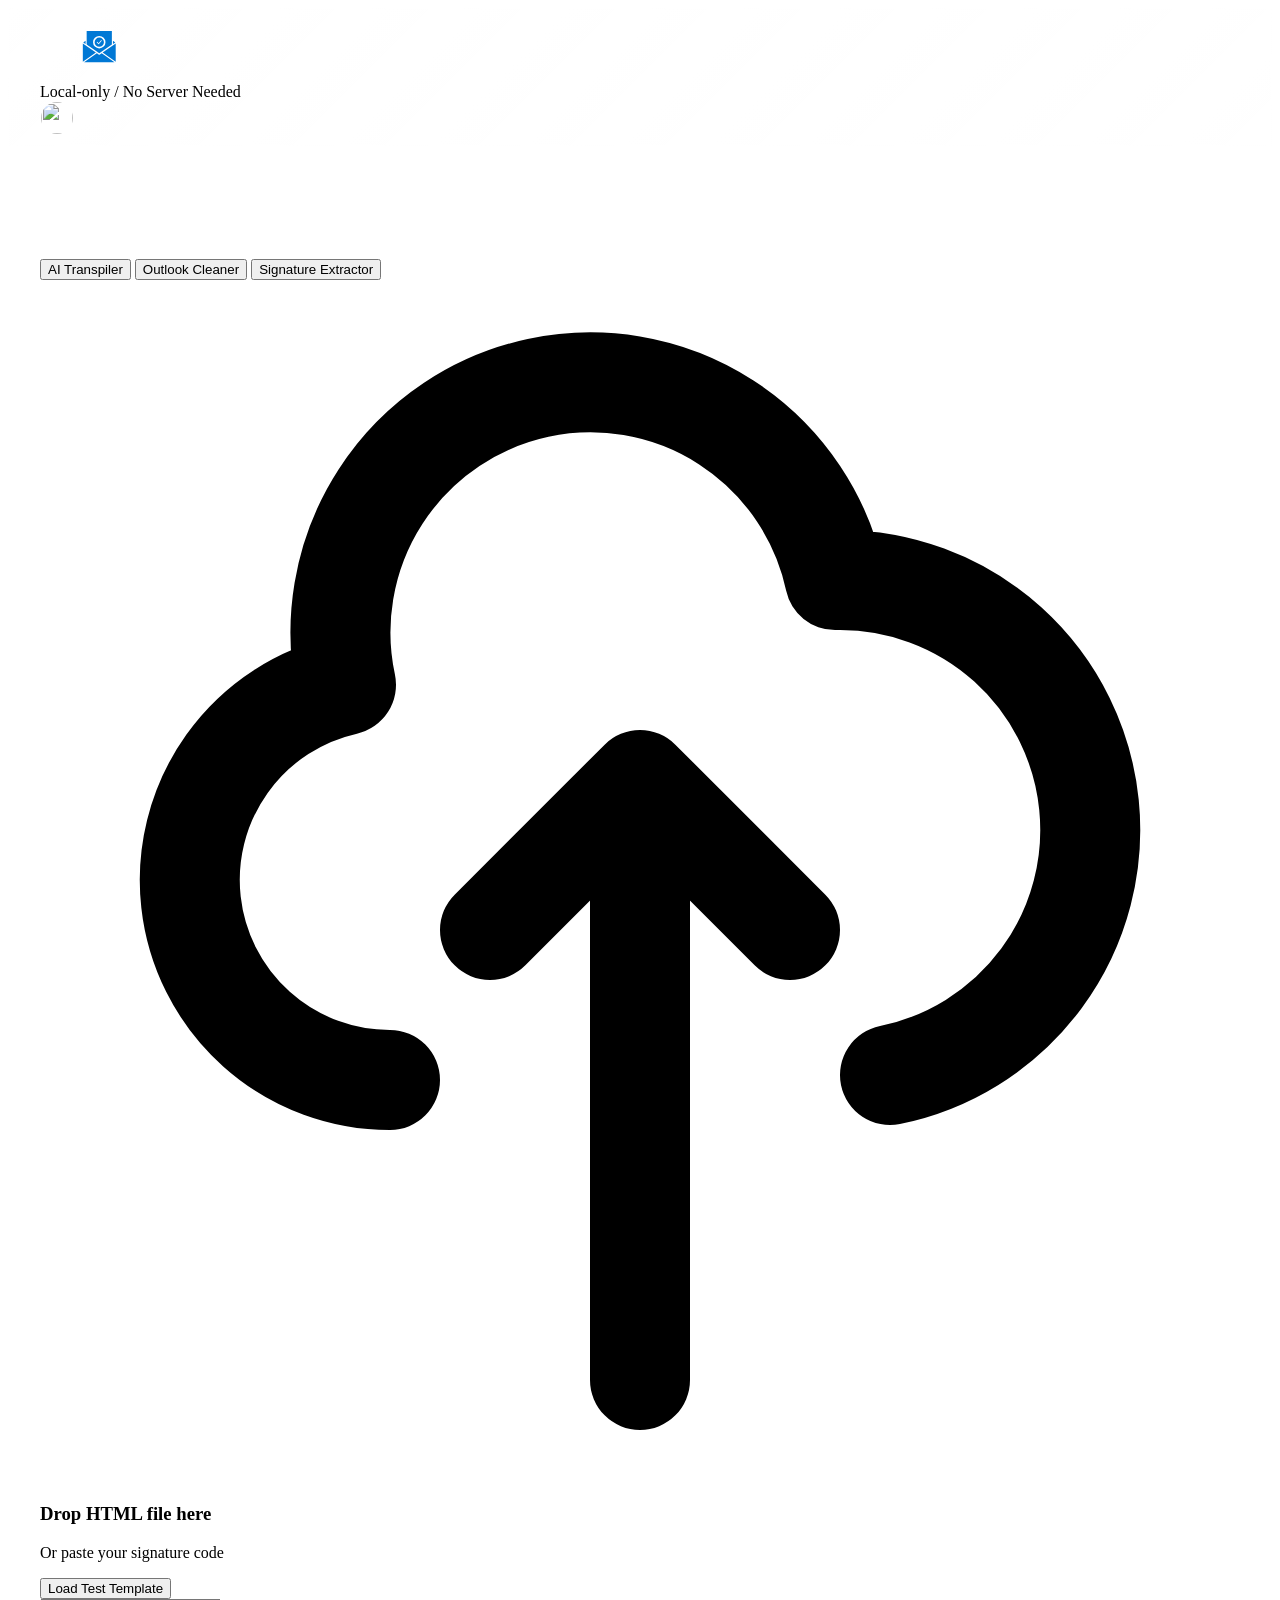
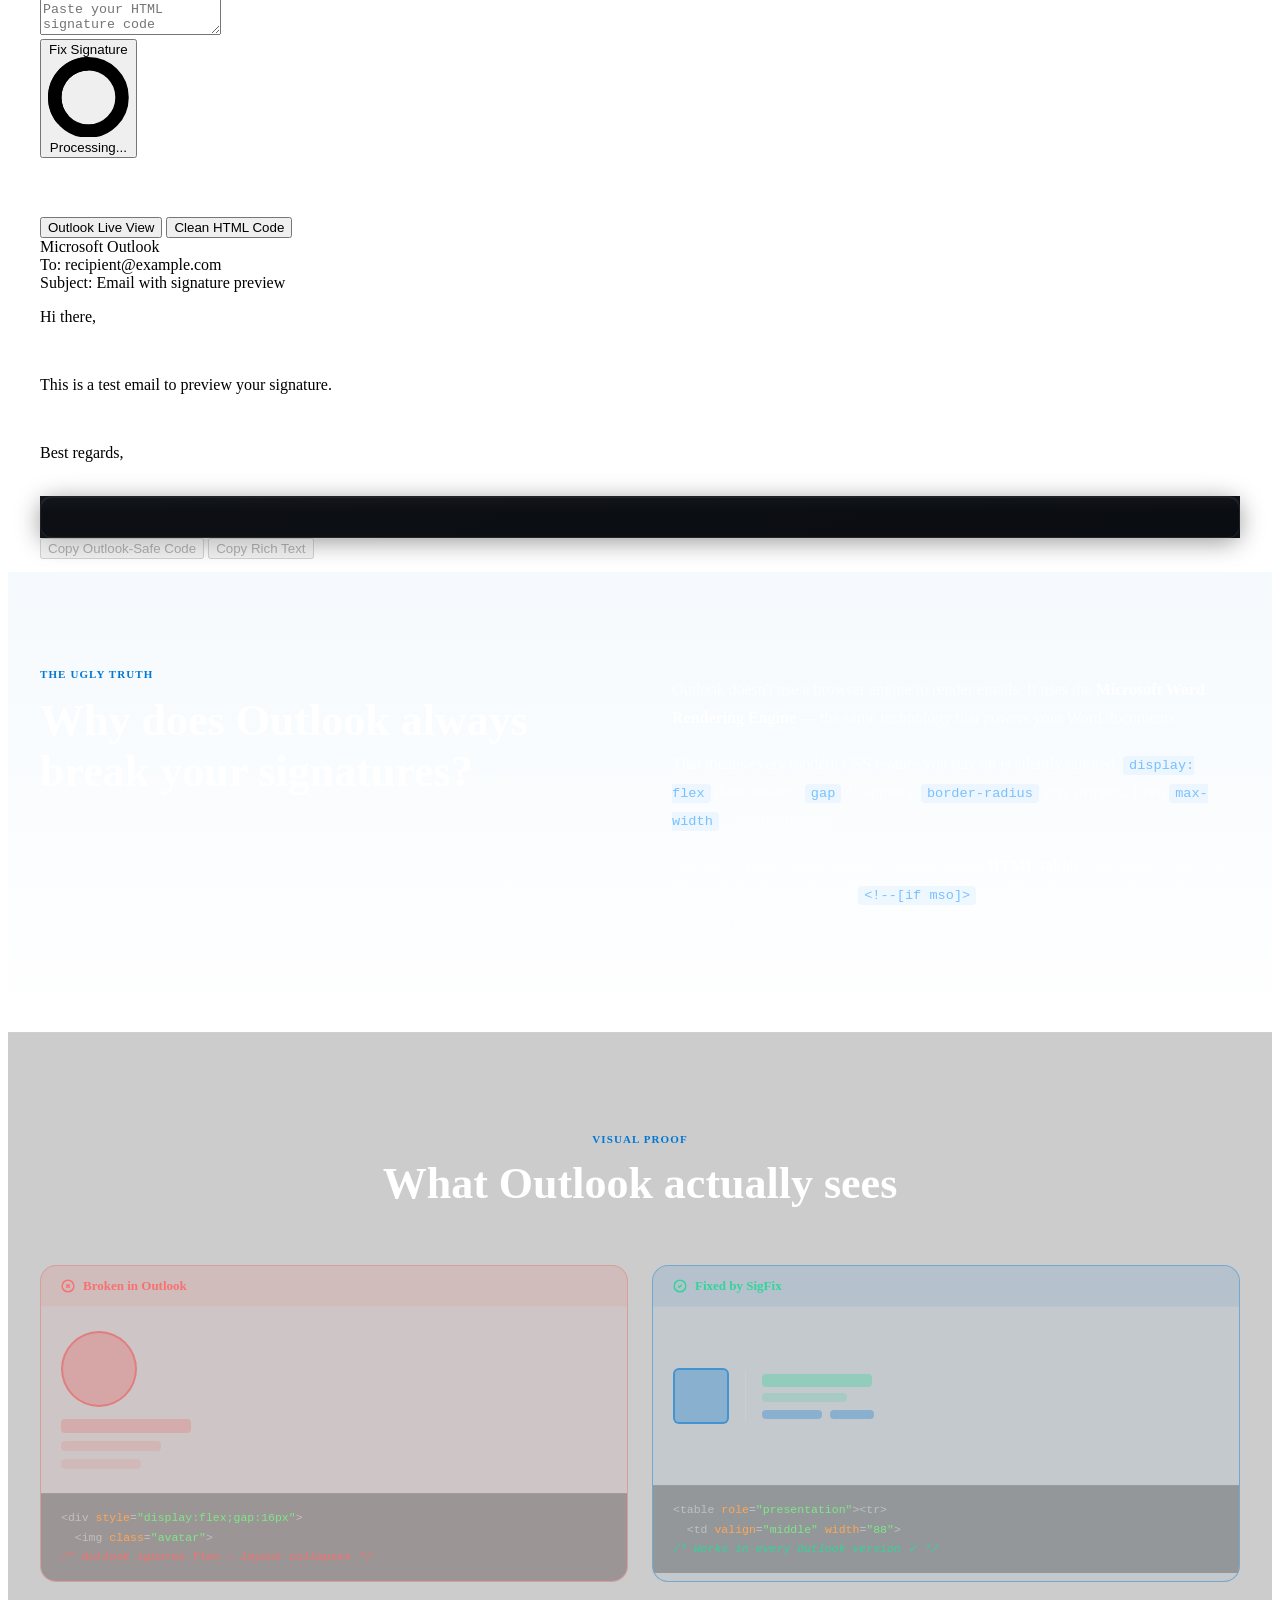
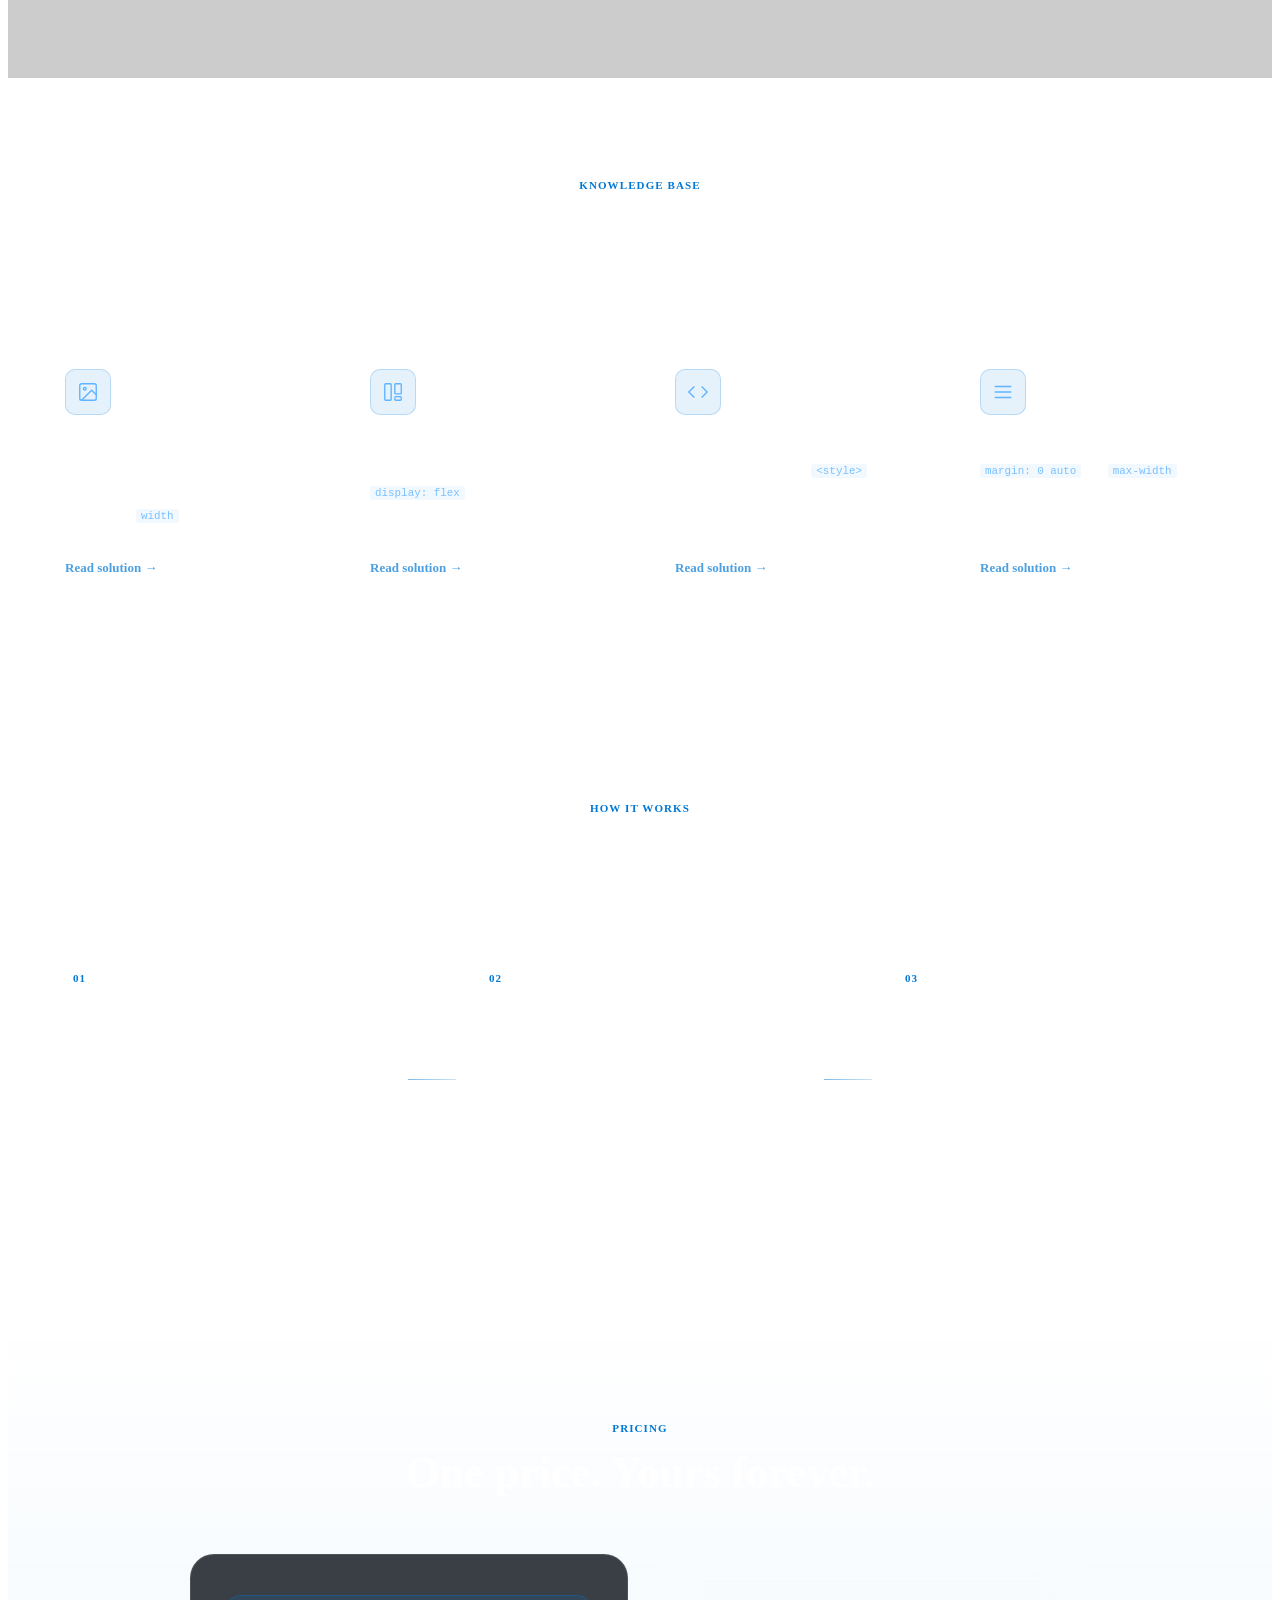
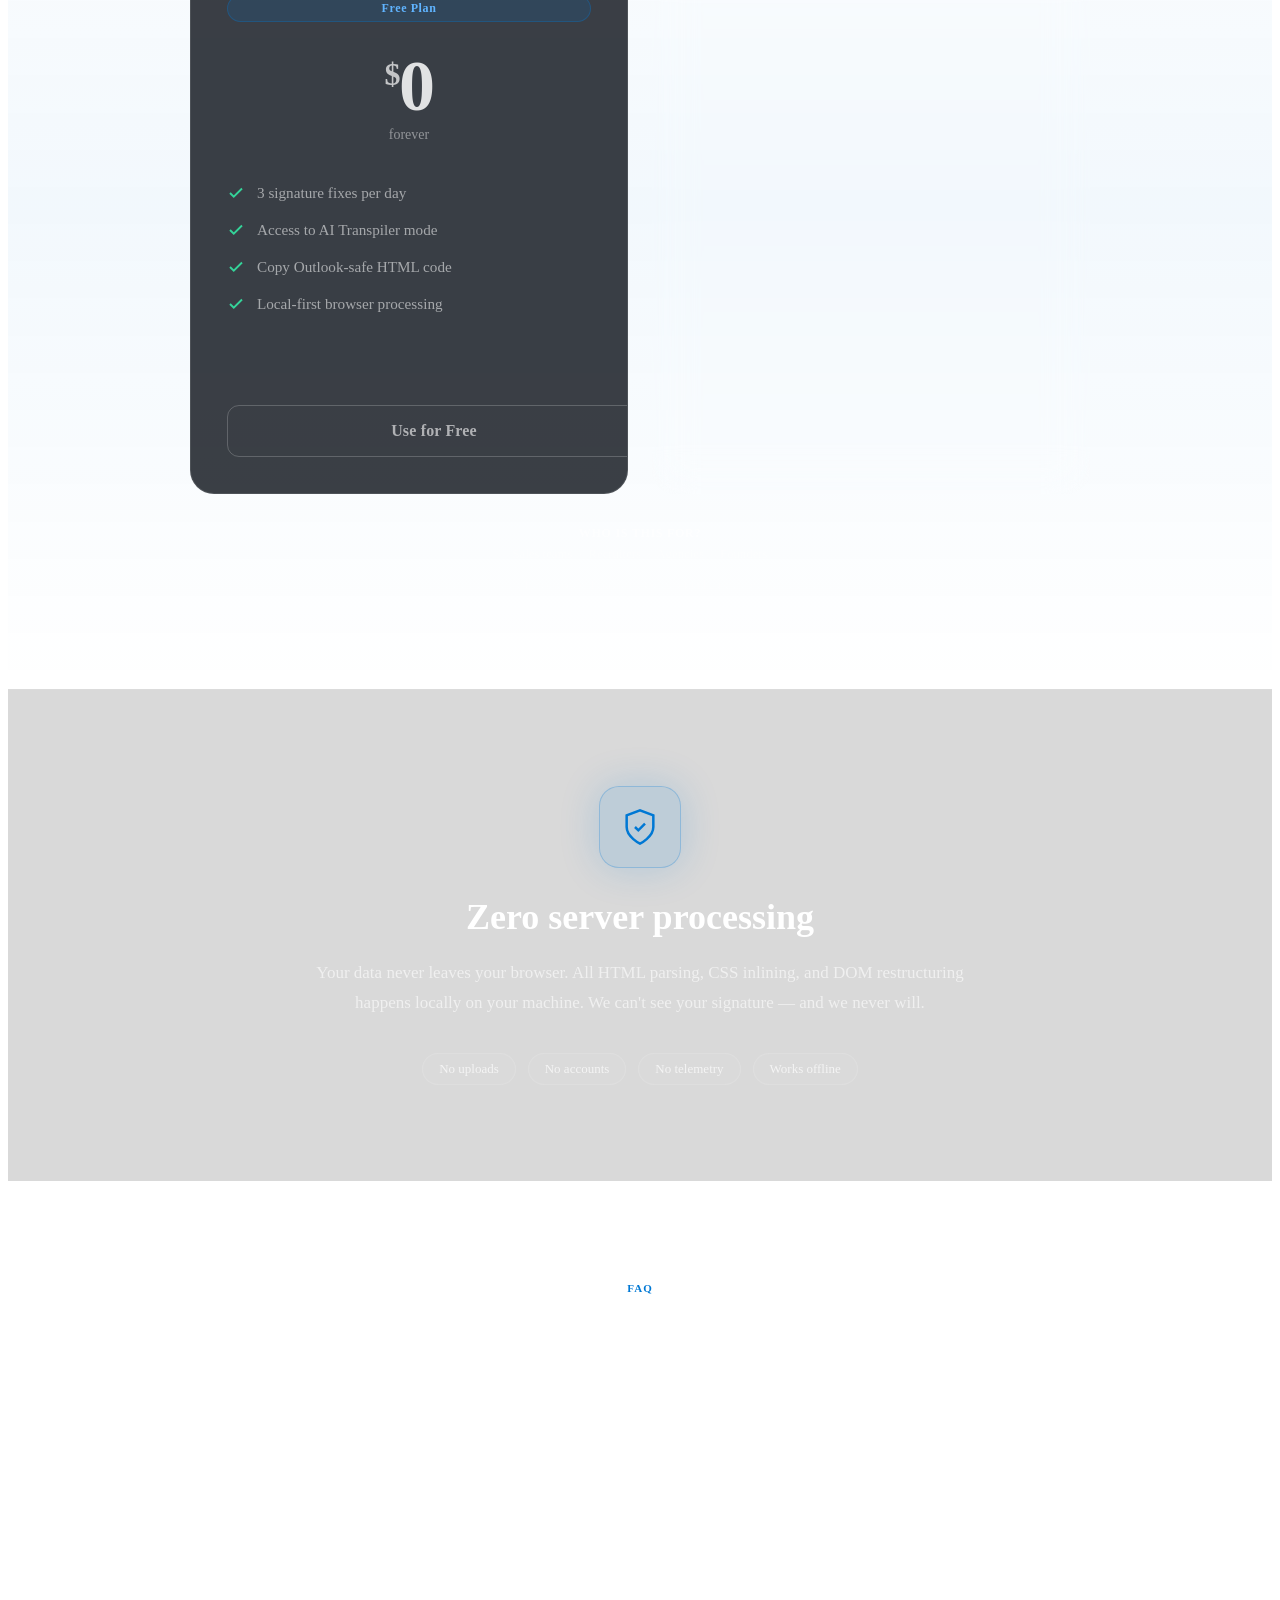
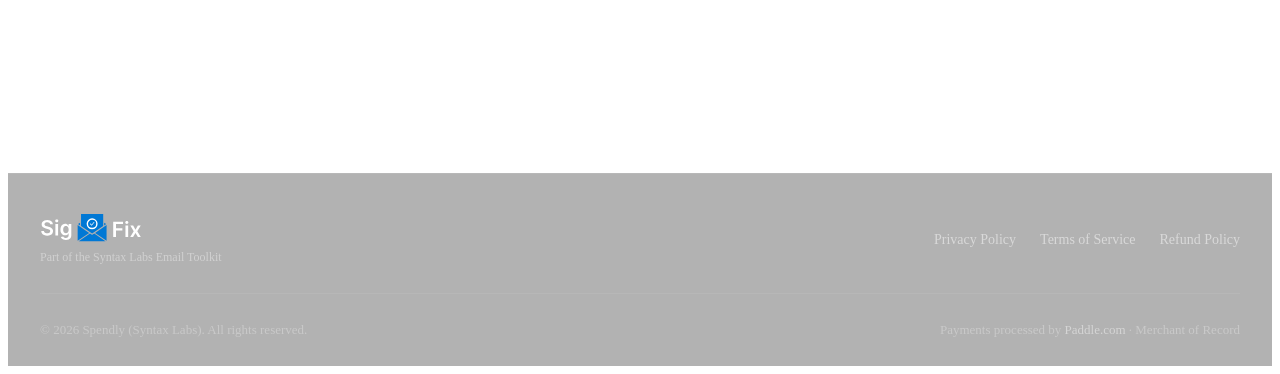
==== commit 44f5e04b: "added paywall to project" ====
--- a/index.html
+++ b/index.html
@@ -153,6 +153,7 @@
                         Processing...
                     </div>
                 </button>
+                <p id="usage-info" class="usage-info mt-2 text-center text-xs text-white/40">Free fixes left today: 3/3</p>
             </div>
         </div>
 
--- a/styles.css
+++ b/styles.css
@@ -120,6 +120,164 @@
     line-height: 1.45;
     margin: 0;
     text-align: center;
+}
+
+/* Usage info under fix button */
+.usage-info {
+    font-size: 0.75rem;
+    color: rgba(255, 255, 255, 0.4);
+    margin-top: 8px;
+    text-align: center;
+    transition: color 0.2s ease;
+}
+
+.usage-info--pro {
+    color: rgba(76, 175, 80, 0.8);
+    font-weight: 500;
+}
+
+.usage-info--exhausted {
+    color: rgba(255, 152, 0, 0.8);
+    font-weight: 500;
+}
+
+/* Limit reached modal */
+.limit-modal {
+    position: fixed;
+    top: 0;
+    left: 0;
+    width: 100%;
+    height: 100%;
+    z-index: 9999;
+    display: flex;
+    align-items: center;
+    justify-content: center;
+    opacity: 0;
+    visibility: hidden;
+    transition: opacity 0.3s ease, visibility 0.3s ease;
+}
+
+.limit-modal--show {
+    opacity: 1;
+    visibility: visible;
+}
+
+.limit-modal--closing {
+    opacity: 0;
+    visibility: hidden;
+}
+
+.limit-modal__backdrop {
+    position: absolute;
+    top: 0;
+    left: 0;
+    width: 100%;
+    height: 100%;
+    background: rgba(0, 0, 0, 0.75);
+    backdrop-filter: blur(8px);
+    -webkit-backdrop-filter: blur(8px);
+}
+
+.limit-modal__content {
+    position: relative;
+    background: linear-gradient(135deg, rgba(255, 255, 255, 0.1) 0%, rgba(255, 255, 255, 0.05) 100%);
+    backdrop-filter: blur(20px);
+    -webkit-backdrop-filter: blur(20px);
+    border: 1px solid rgba(255, 255, 255, 0.2);
+    border-radius: 20px;
+    padding: 32px;
+    max-width: 420px;
+    margin: 20px;
+    text-align: center;
+    box-shadow: 0 20px 60px rgba(0, 0, 0, 0.4);
+    transform: translateY(20px);
+    transition: transform 0.3s ease;
+}
+
+.limit-modal--show .limit-modal__content {
+    transform: translateY(0);
+}
+
+.limit-modal__icon {
+    width: 56px;
+    height: 56px;
+    background: linear-gradient(135deg, rgba(255, 152, 0, 0.2) 0%, rgba(255, 193, 7, 0.1) 100%);
+    border: 1px solid rgba(255, 152, 0, 0.3);
+    border-radius: 50%;
+    display: flex;
+    align-items: center;
+    justify-content: center;
+    margin: 0 auto 20px;
+    color: #ffb74d;
+}
+
+.limit-modal__title {
+    font-size: 1.5rem;
+    font-weight: 700;
+    color: #ffffff;
+    margin: 0 0 12px;
+    letter-spacing: -0.02em;
+}
+
+.limit-modal__text {
+    font-size: 0.875rem;
+    color: rgba(255, 255, 255, 0.7);
+    line-height: 1.5;
+    margin: 0 0 28px;
+}
+
+.limit-modal__text strong {
+    color: #ffffff;
+    font-weight: 600;
+}
+
+.limit-modal__actions {
+    display: flex;
+    gap: 12px;
+    flex-direction: column;
+}
+
+.limit-modal__btn {
+    padding: 12px 24px;
+    border-radius: 12px;
+    font-size: 0.875rem;
+    font-weight: 600;
+    border: none;
+    cursor: pointer;
+    transition: all 0.2s ease;
+    font-family: inherit;
+}
+
+.limit-modal__btn--primary {
+    background: #0078D4;
+    color: #ffffff;
+}
+
+.limit-modal__btn--primary:hover {
+    background: #106EBE;
+    transform: translateY(-1px);
+}
+
+.limit-modal__btn--secondary {
+    background: transparent;
+    border: 1px solid rgba(255, 255, 255, 0.2);
+    color: rgba(255, 255, 255, 0.7);
+}
+
+.limit-modal__btn--secondary:hover {
+    background: rgba(255, 255, 255, 0.05);
+    border-color: rgba(255, 255, 255, 0.3);
+    color: rgba(255, 255, 255, 0.9);
+}
+
+@media (min-width: 640px) {
+    .limit-modal__actions {
+        flex-direction: row;
+    }
+    
+    .limit-modal__btn {
+        flex: 1;
+    }
 }
 
 /* Anchor scroll offset — keeps section titles below the sticky header */
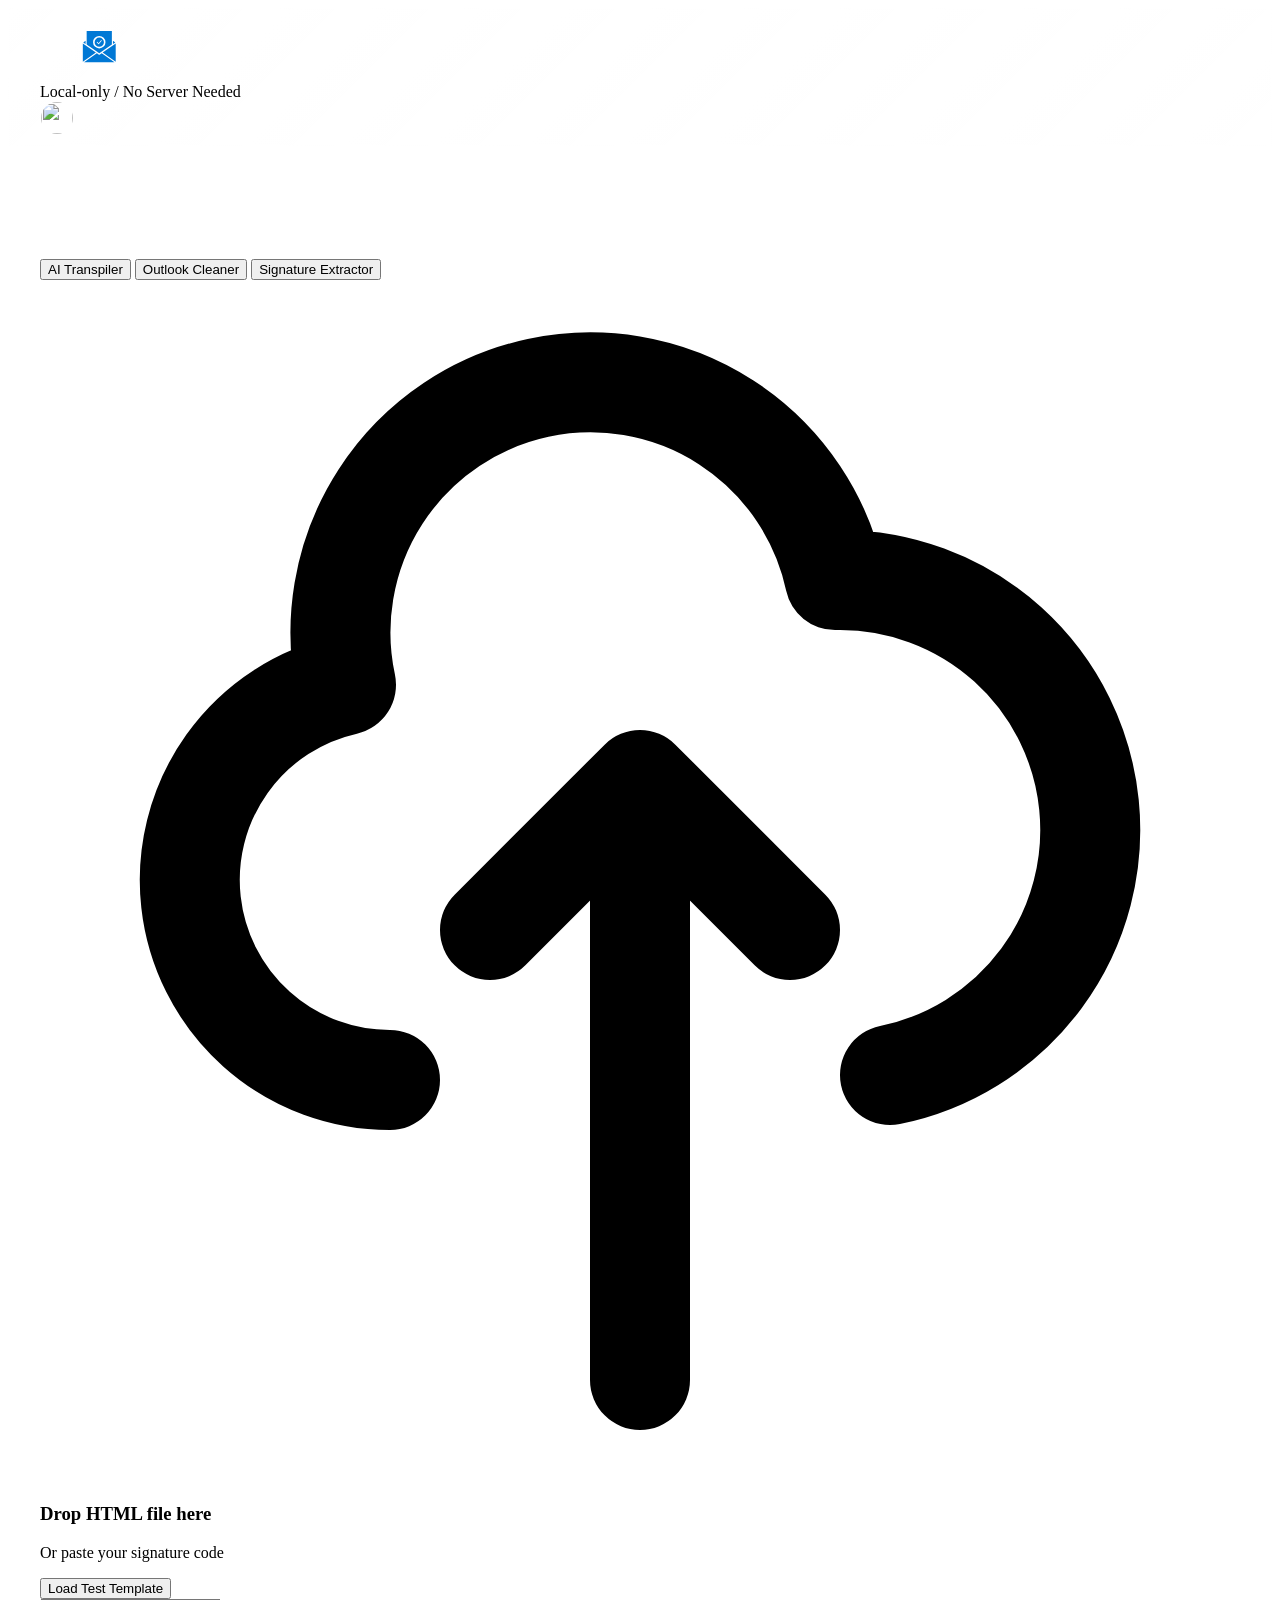
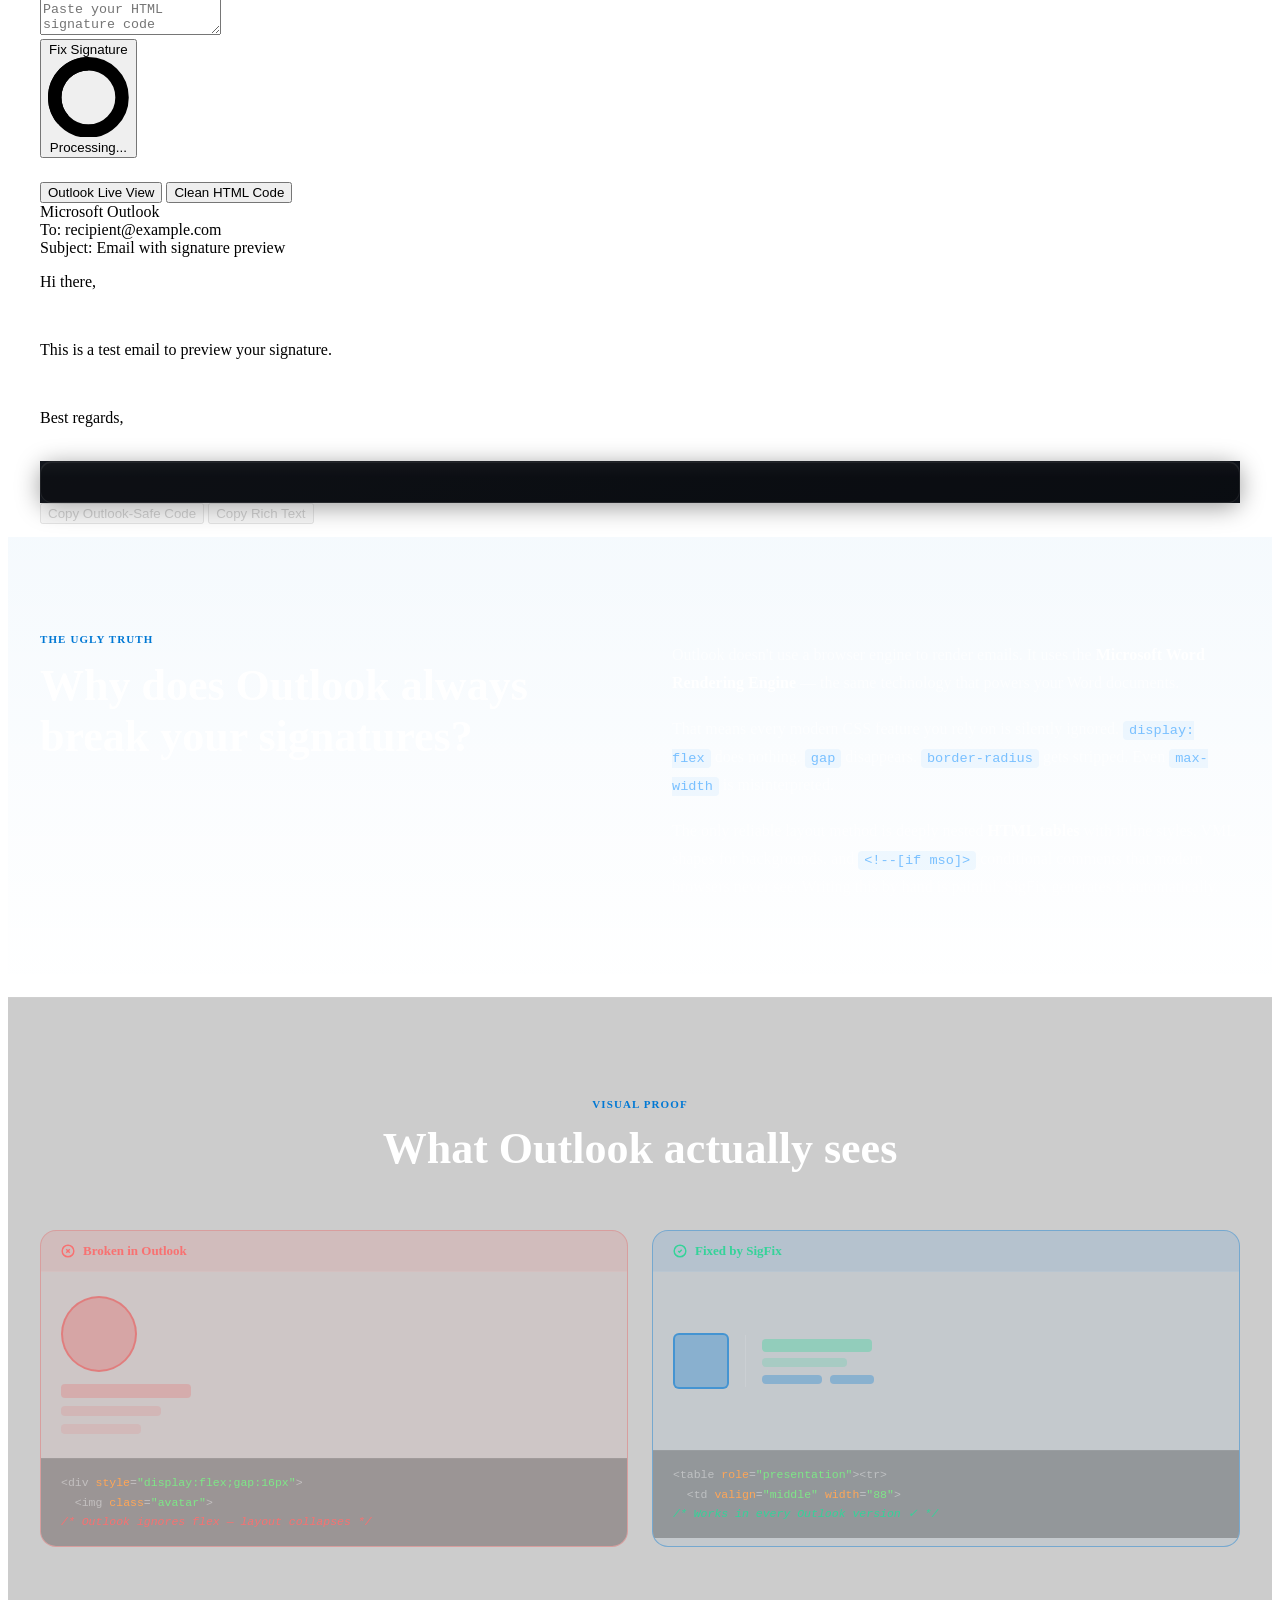
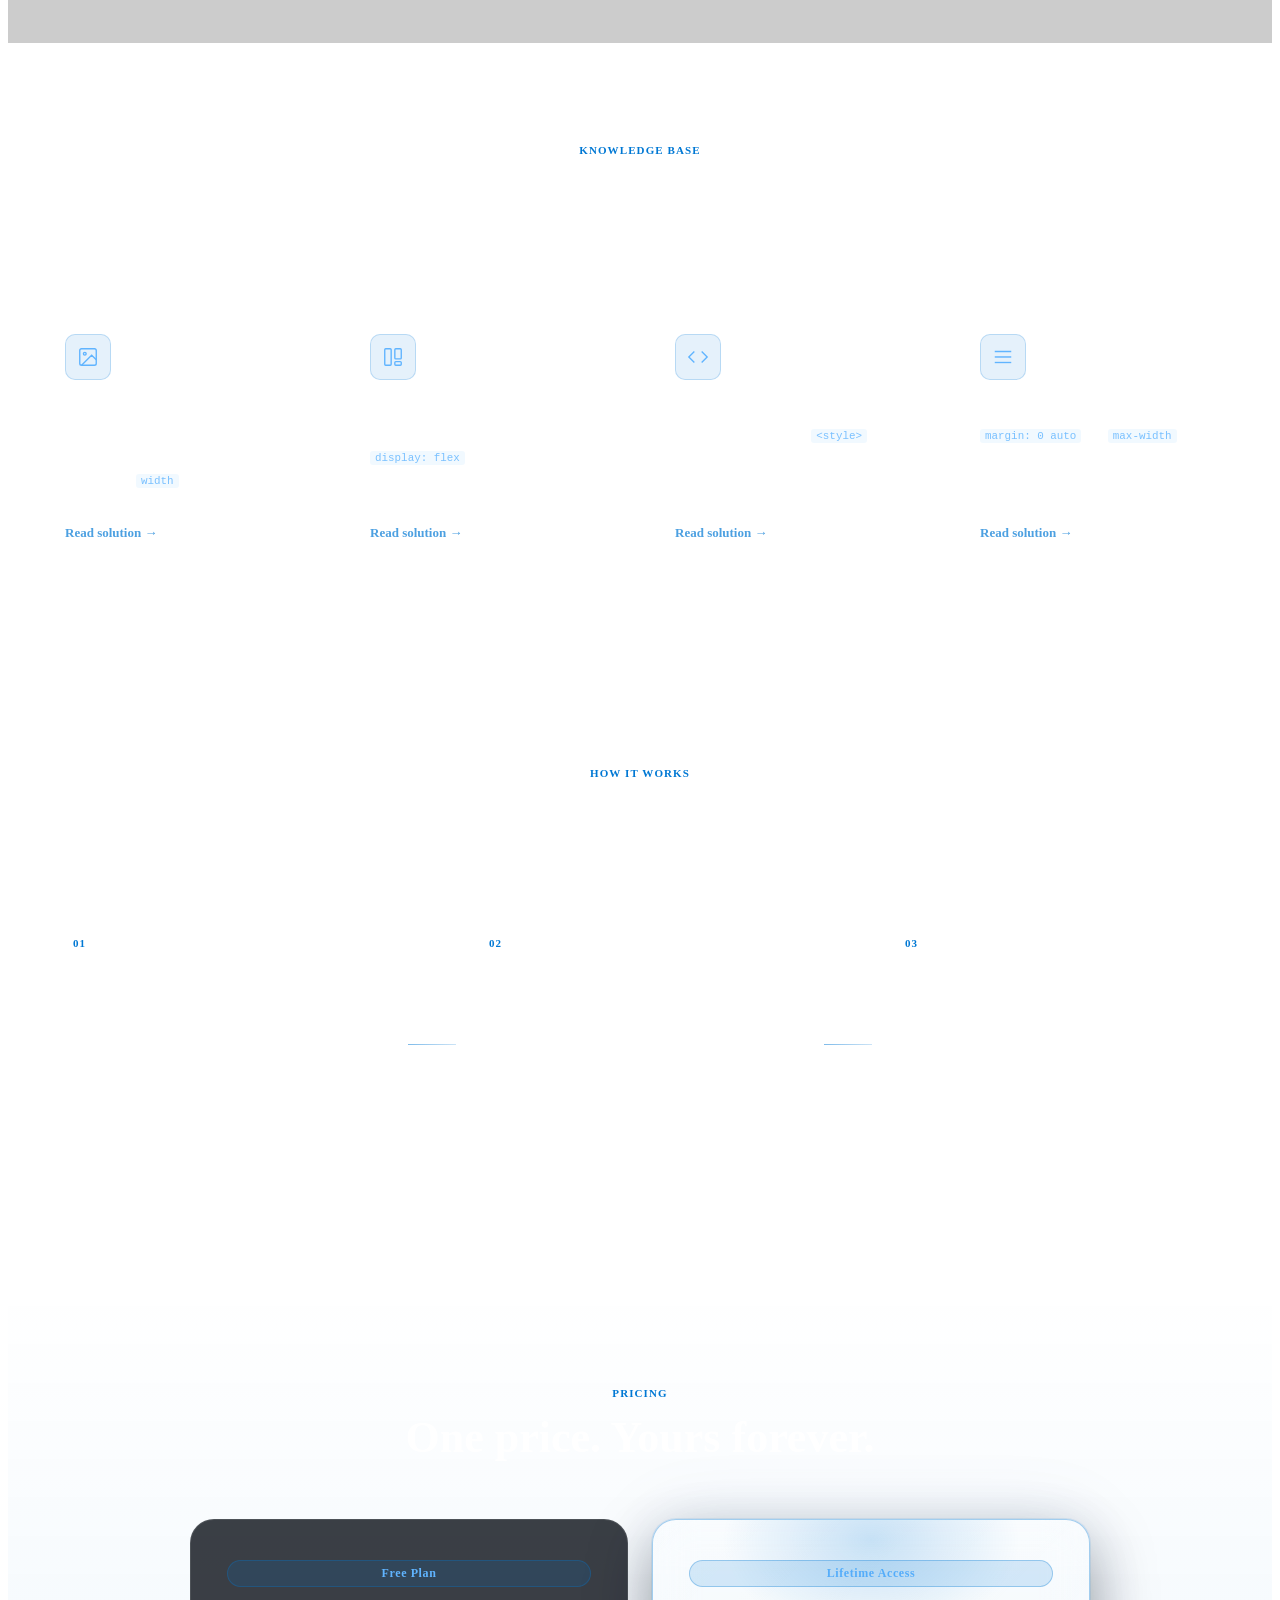
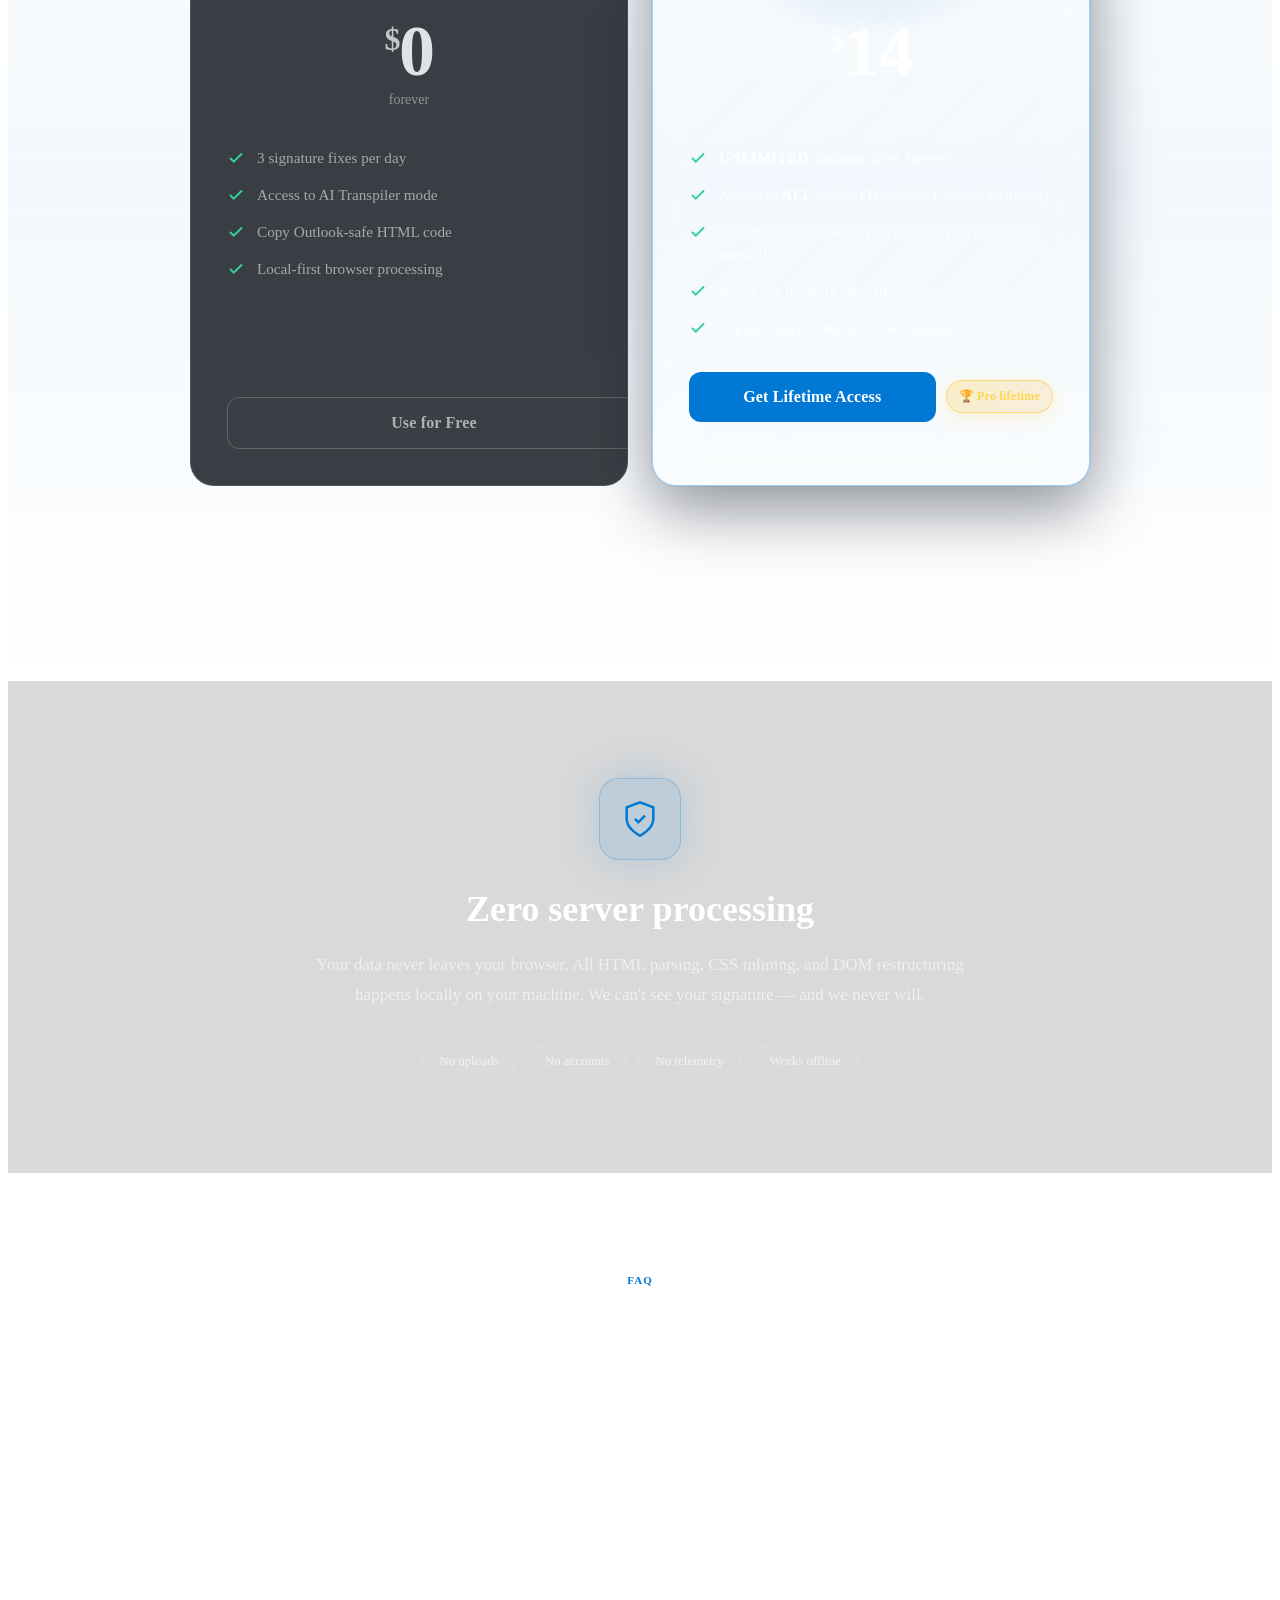
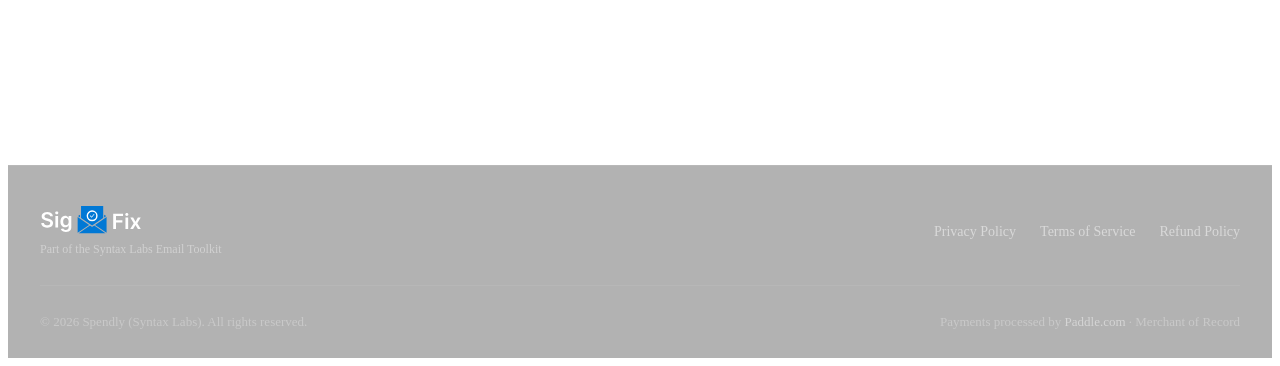
==== commit f53b5d98: "update paywall and add sign in button" ====
--- a/index.html
+++ b/index.html
@@ -63,7 +63,12 @@
                     <nav class="header-nav" aria-label="Page sections">
                         <a href="#pricing" class="header-nav__link">Pricing</a>
                         <a href="#faq" class="header-nav__link">FAQ</a>
+                        <a href="#" id="header-signin-btn" class="header-nav__link">Sign in</a>
                     </nav>
+                    <div id="header-user-block" class="header-user-block" style="display: none;">
+                        <span id="header-user-email" class="header-user-email"></span>
+                        <a href="#" id="header-logout-btn" class="header-nav__link header-nav__link--logout">(Sign out)</a>
+                    </div>
                     <div class="privacy-badge flex items-center space-x-2 px-3 py-1.5 rounded-full bg-white/5 border border-white/10">
                         <div class="w-2 h-2 bg-green-500 rounded-full animate-pulse shrink-0"></div>
                         <span class="privacy-badge__full text-xs text-green-400 font-medium">Local-only / No Server Needed</span>
@@ -153,7 +158,6 @@
                         Processing...
                     </div>
                 </button>
-                <p id="usage-info" class="usage-info mt-2 text-center text-xs text-white/40">Free fixes left today: 3/3</p>
             </div>
         </div>
 
@@ -479,6 +483,9 @@
                             <button type="button" id="lifetime-access-btn" class="lp-pricing-cta">Get Lifetime Access</button>
                             <span id="pro-lifetime-badge" class="lp-pro-lifetime-badge hidden" aria-hidden="true">🏆 Pro lifetime</span>
                         </div>
+                        <div id="pricing-pro-restore" class="pricing-restore-link">
+                            Already PRO? <a href="#" id="pricing-signin-btn">Just Sign in</a>
+                        </div>
                     </div>
 
                 </div>
--- a/styles.css
+++ b/styles.css
@@ -60,6 +60,27 @@
 
 .header-nav__link:hover {
     color: #0078D4;
+}
+
+.header-user-block {
+    display: flex;
+    align-items: center;
+    gap: 8px;
+}
+
+.header-user-email {
+    font-size: 0.75rem;
+    color: rgba(255, 255, 255, 0.7);
+    font-weight: 500;
+}
+
+.header-nav__link--logout {
+    font-size: 0.75rem;
+    color: rgba(255, 255, 255, 0.5);
+}
+
+.header-nav__link--logout:hover {
+    color: rgba(255, 255, 255, 0.8);
 }
 
 .header-user-menu {
@@ -122,23 +143,18 @@
     text-align: center;
 }
 
-/* Usage info under fix button */
-.usage-info {
-    font-size: 0.75rem;
-    color: rgba(255, 255, 255, 0.4);
-    margin-top: 8px;
-    text-align: center;
-    transition: color 0.2s ease;
-}
-
-.usage-info--pro {
-    color: rgba(76, 175, 80, 0.8);
-    font-weight: 500;
-}
-
-.usage-info--exhausted {
-    color: rgba(255, 152, 0, 0.8);
-    font-weight: 500;
+/* Copy buttons with Pro indicators */
+.copy-actions button {
+    position: relative;
+}
+
+.copy-actions button:not([disabled]) {
+    cursor: pointer;
+}
+
+.copy-actions button[disabled] {
+    opacity: 0.6;
+    cursor: not-allowed;
 }
 
 /* Limit reached modal */
@@ -1137,6 +1153,24 @@
     cursor: default;
 }
 
+.pricing-restore-link {
+    margin-top: 12px;
+    text-align: center;
+    font-size: 0.75rem;
+    color: rgba(255, 255, 255, 0.4);
+}
+
+.pricing-restore-link a {
+    color: rgba(255, 255, 255, 0.6);
+    text-decoration: underline;
+    text-underline-offset: 2px;
+    transition: color 0.2s ease;
+}
+
+.pricing-restore-link a:hover {
+    color: rgba(255, 255, 255, 0.9);
+}
+
 .lp-pricing-badge {
     display: inline-block;
     background: rgba(0, 120, 212, 0.15);
@@ -1669,4 +1703,18 @@
         flex-direction: column;
         align-items: flex-start;
     }
-}
+
+    .header-user-block {
+        flex-direction: column;
+        align-items: flex-end;
+        gap: 4px;
+    }
+
+    .header-user-email {
+        font-size: 0.7rem;
+        max-width: 120px;
+        overflow: hidden;
+        text-overflow: ellipsis;
+        white-space: nowrap;
+    }
+}
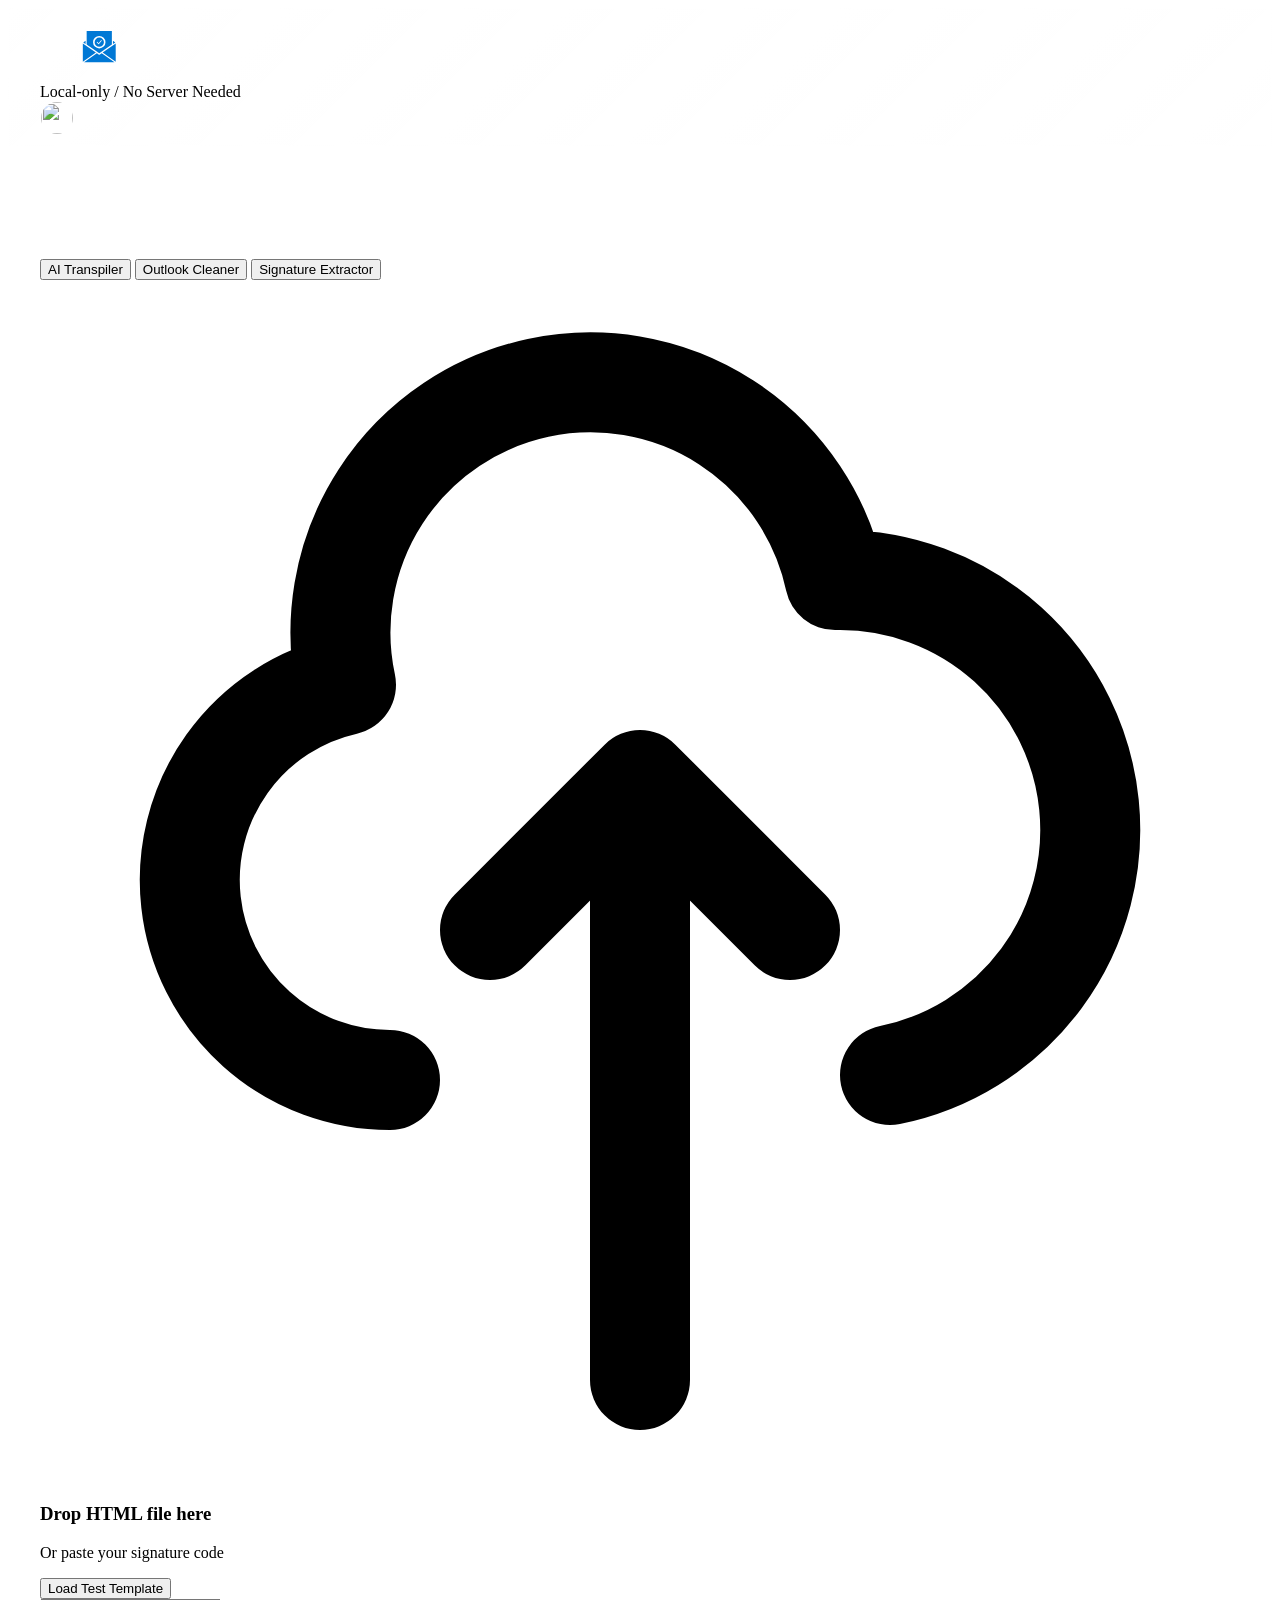
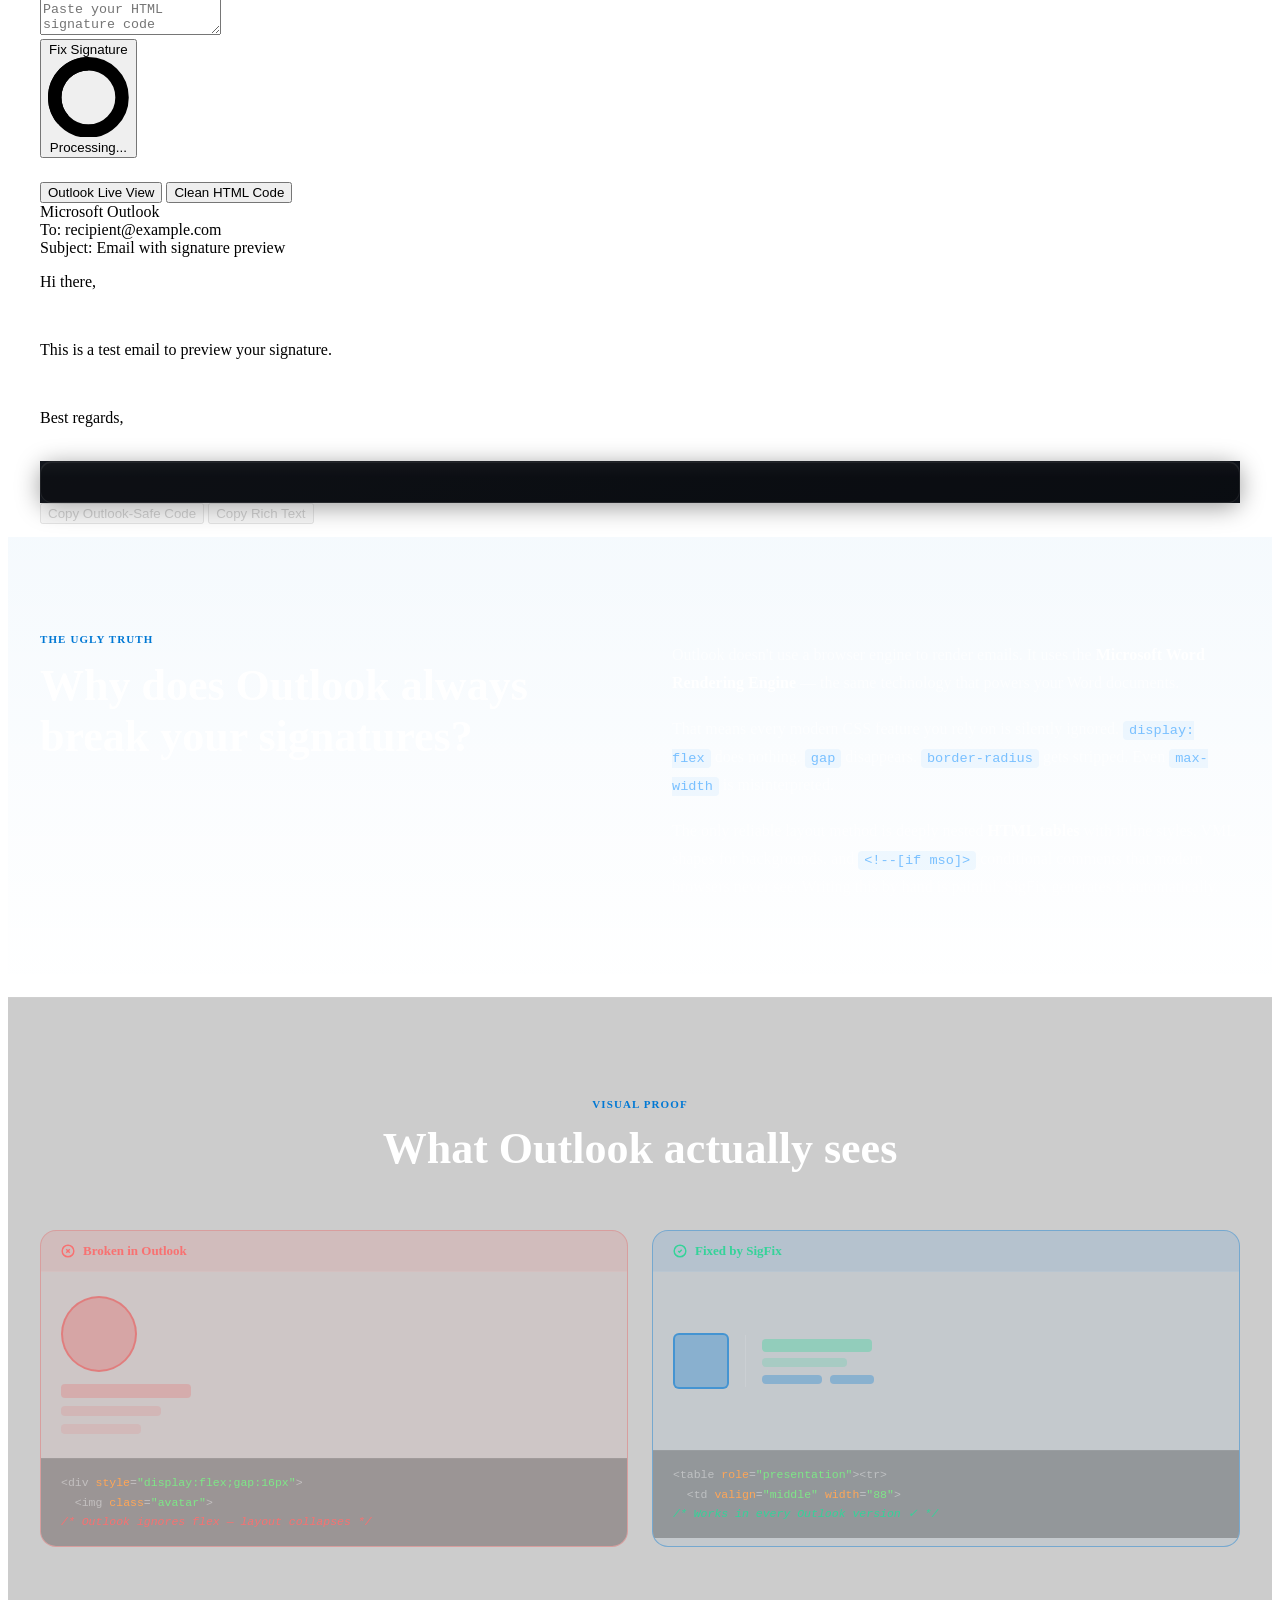
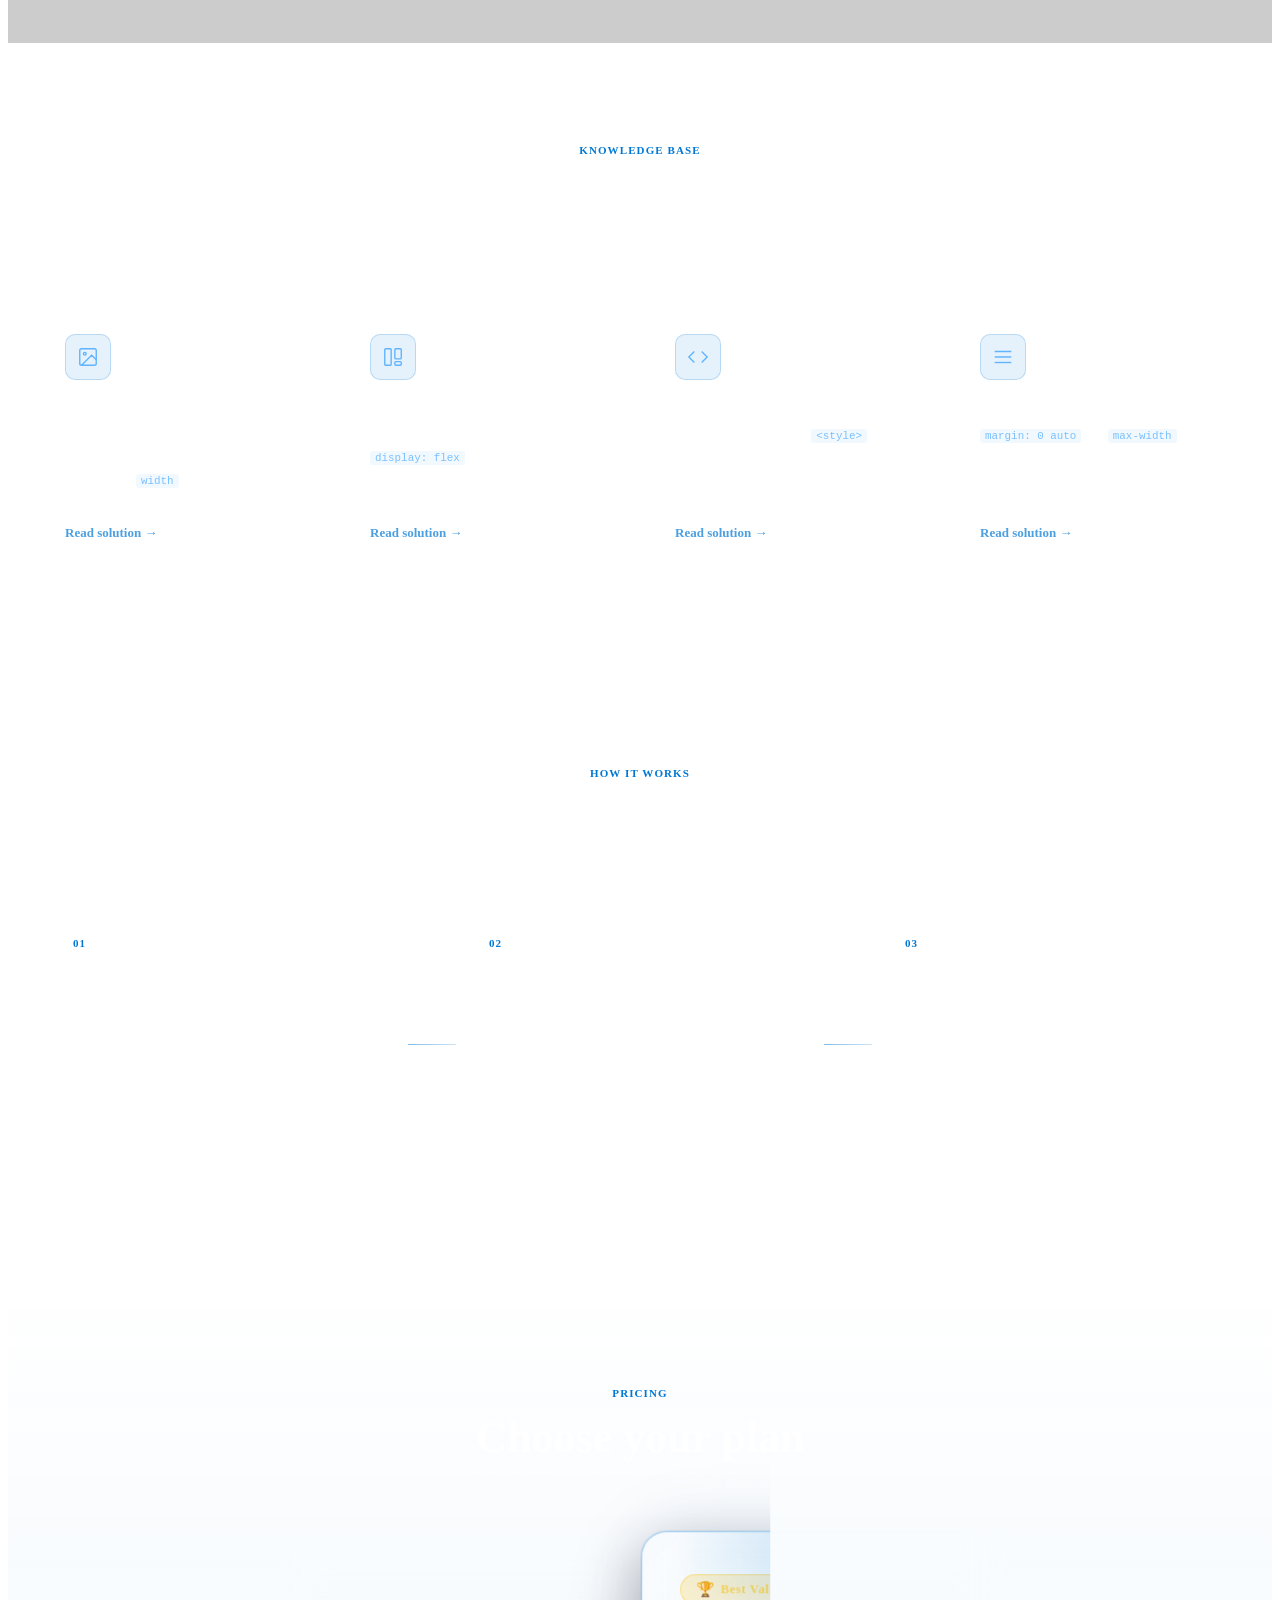
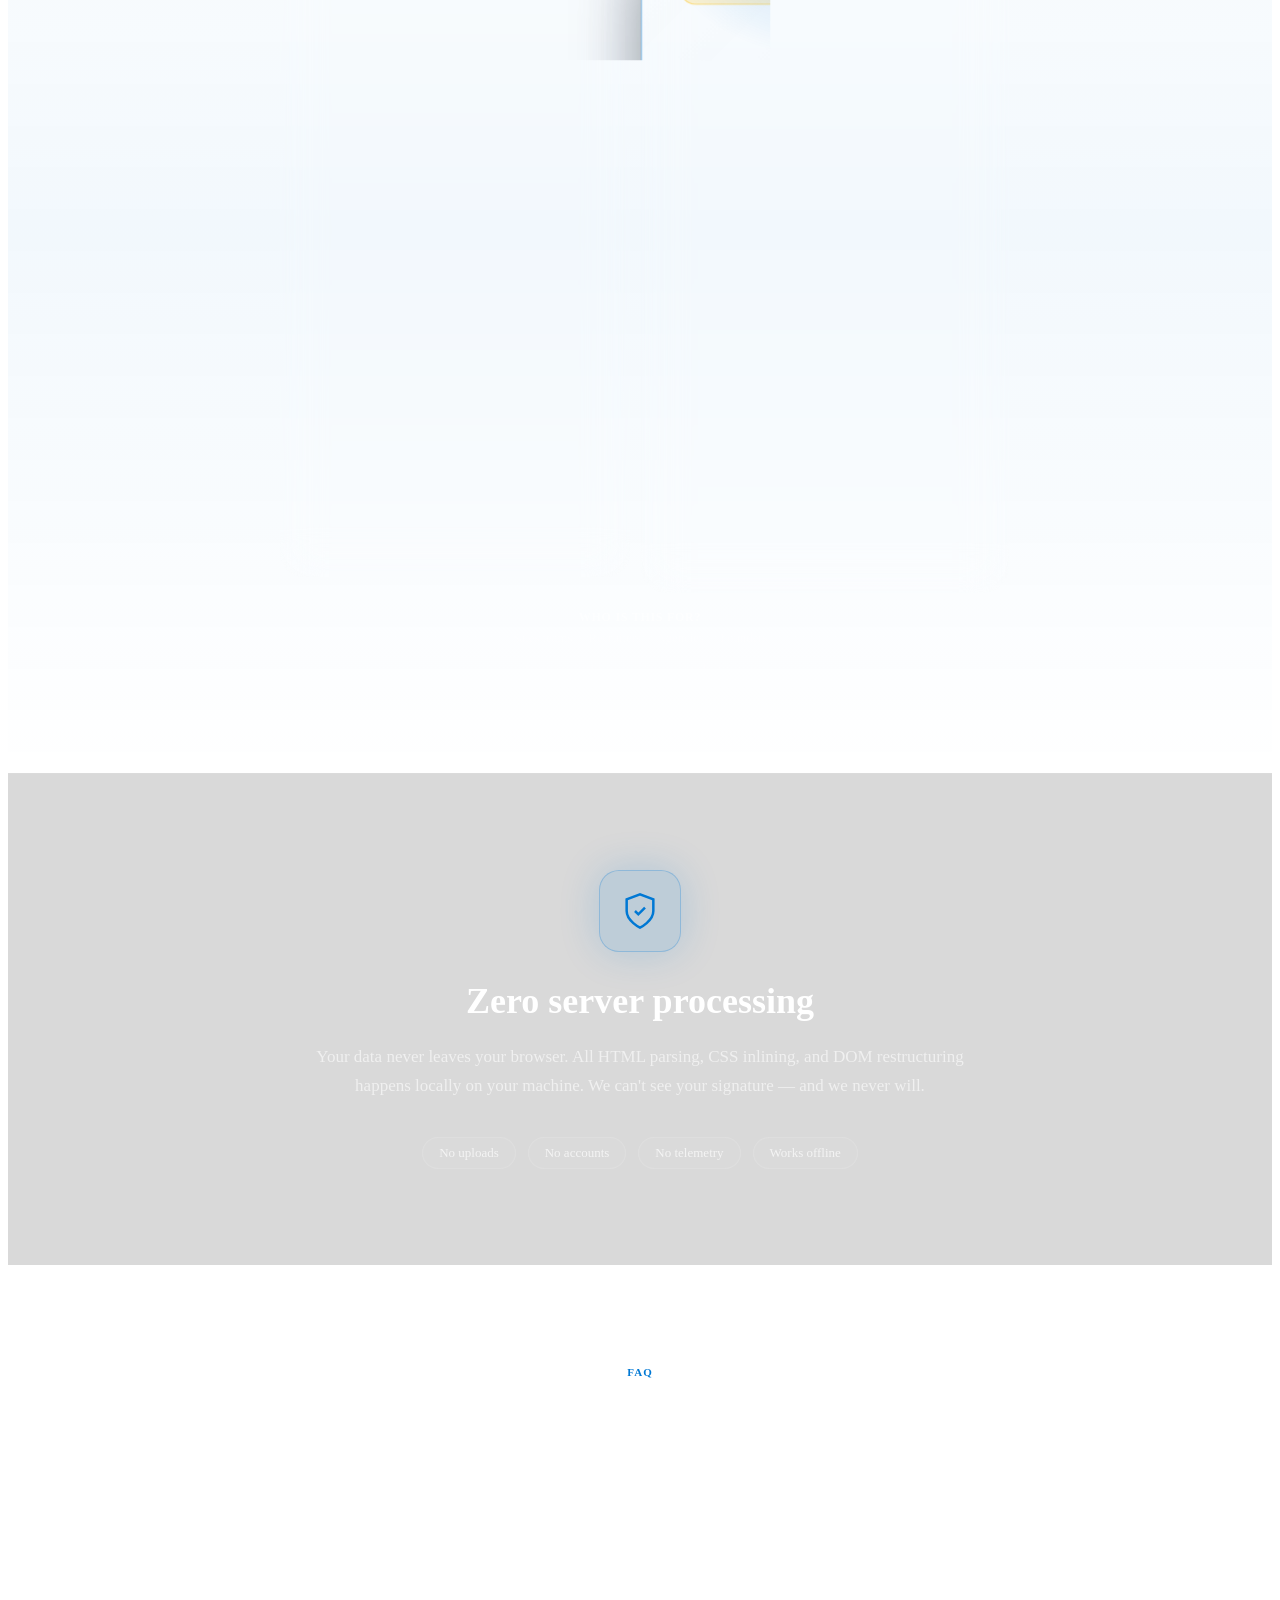
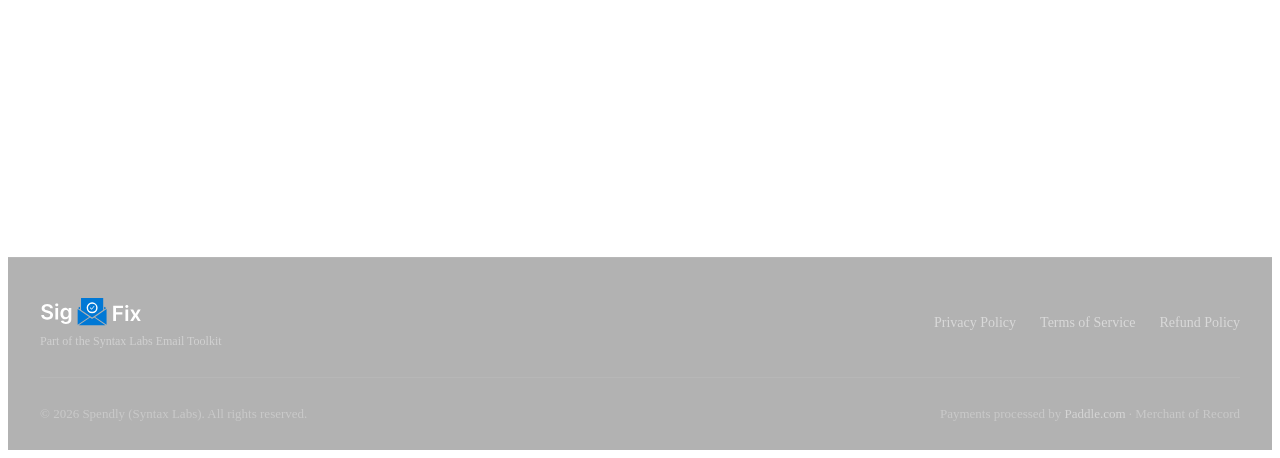
==== commit 8e72c6af: "add new price plan" ====
--- a/index.html
+++ b/index.html
@@ -3,18 +3,19 @@
 <head>
     <meta charset="UTF-8">
     <meta name="viewport" content="width=device-width, initial-scale=1.0">
-    <title>SigFix - Outlook Signature Utility</title>
-    <meta name="description" content="Fix your broken Outlook signatures instantly. The local-first HTML transpiler, cleaner, and extractor for bulletproof emails.">
+    <title>SigFix — Fix Broken Outlook HTML Signatures Instantly</title>
+    <meta name="description" content="Free local-first tool to fix Outlook email signatures. Preview unlimited fixes, then unlock copy with Lifetime Pro. AI transpiler, cleaner & extractor — no server needed.">
+    <link rel="canonical" href="https://sigfix.syntaxlabs.io/">
     <link rel="icon" href="/favicon.svg" type="image/svg+xml">
     <meta property="og:type" content="website">
     <meta property="og:site_name" content="SigFix">
-    <meta property="og:title" content="SigFix - Outlook Signature Utility">
-    <meta property="og:description" content="Fix your broken Outlook signatures instantly. The local-first HTML transpiler, cleaner, and extractor for bulletproof emails.">
+    <meta property="og:title" content="SigFix — Fix Broken Outlook HTML Signatures Instantly">
+    <meta property="og:description" content="Free local-first tool to fix Outlook email signatures. Preview unlimited fixes, then unlock copy with Lifetime Pro. AI transpiler, cleaner & extractor — no server needed.">
     <meta property="og:image" content="https://sigfix.syntaxlabs.io/open-graph.png">
     <meta property="og:url" content="https://sigfix.syntaxlabs.io/">
     <meta name="twitter:card" content="summary_large_image">
-    <meta name="twitter:title" content="SigFix - Outlook Signature Utility">
-    <meta name="twitter:description" content="Fix your broken Outlook signatures instantly. The local-first HTML transpiler, cleaner, and extractor for bulletproof emails.">
+    <meta name="twitter:title" content="SigFix — Fix Broken Outlook HTML Signatures Instantly">
+    <meta name="twitter:description" content="Free local-first tool to fix Outlook email signatures. Preview unlimited fixes, then unlock copy with Lifetime Pro. AI transpiler, cleaner & extractor — no server needed.">
     <meta name="twitter:image" content="https://sigfix.syntaxlabs.io/open-graph.png">
 
     <!-- Google Fonts - Inter -->
@@ -418,45 +419,53 @@
             <div class="lp-container">
                 <div class="lp-section-header">
                     <span class="lp-eyebrow">Pricing</span>
-                    <h2 class="lp-heading lp-heading--center">One price. Yours forever.</h2>
-                </div>
-                <div class="lp-pricing-grid">
-
-                    <!-- Free Plan -->
-                    <div class="lp-pricing-card lp-pricing-card--free">
-                        <div class="lp-pricing-badge lp-pricing-badge--muted">Free Plan</div>
+                    <h2 class="lp-heading lp-heading--center">Choose your plan</h2>
+                    <p class="lp-section-subtitle">Unlimited preview for everyone. Unlock copy with Pro.</p>
+                </div>
+                <div class="lp-pricing-grid lp-pricing-grid--two">
+
+                    <!-- Annual Pro (Decoy) -->
+                    <div class="lp-pricing-card lp-pricing-card--annual">
+                        <div class="lp-pricing-badge lp-pricing-badge--annual">Annual Pro</div>
                         <div class="lp-pricing-price">
-                            <span class="lp-pricing-currency">$</span>0
-                            <span class="lp-pricing-note">forever</span>
-                        </div>
+                            <span class="lp-pricing-currency">$</span>12
+                            <span class="lp-pricing-note">/ year</span>
+                        </div>
+                        <p class="lp-pricing-description">Billed annually. Cancel anytime.</p>
                         <ul class="lp-pricing-benefits">
                             <li>
-                                <svg class="lp-check lp-check--muted" viewBox="0 0 24 24" fill="none" stroke="currentColor" stroke-width="2.5"><polyline points="20 6 9 17 4 12"/></svg>
-                                <span class="lp-pricing-benefit-text">3 signature fixes per day</span>
-                            </li>
-                            <li>
-                                <svg class="lp-check lp-check--muted" viewBox="0 0 24 24" fill="none" stroke="currentColor" stroke-width="2.5"><polyline points="20 6 9 17 4 12"/></svg>
-                                <span class="lp-pricing-benefit-text">Access to AI Transpiler mode</span>
-                            </li>
-                            <li>
-                                <svg class="lp-check lp-check--muted" viewBox="0 0 24 24" fill="none" stroke="currentColor" stroke-width="2.5"><polyline points="20 6 9 17 4 12"/></svg>
-                                <span class="lp-pricing-benefit-text">Copy Outlook-safe HTML code</span>
-                            </li>
-                            <li>
-                                <svg class="lp-check lp-check--muted" viewBox="0 0 24 24" fill="none" stroke="currentColor" stroke-width="2.5"><polyline points="20 6 9 17 4 12"/></svg>
-                                <span class="lp-pricing-benefit-text">Local-first browser processing</span>
+                                <svg class="lp-check" viewBox="0 0 24 24" fill="none" stroke="currentColor" stroke-width="2.5"><polyline points="20 6 9 17 4 12"/></svg>
+                                <span class="lp-pricing-benefit-text"><strong>UNLIMITED</strong> signature fixes</span>
+                            </li>
+                            <li>
+                                <svg class="lp-check" viewBox="0 0 24 24" fill="none" stroke="currentColor" stroke-width="2.5"><polyline points="20 6 9 17 4 12"/></svg>
+                                <span class="lp-pricing-benefit-text">Access to <strong>ALL</strong> modes</span>
+                            </li>
+                            <li>
+                                <svg class="lp-check" viewBox="0 0 24 24" fill="none" stroke="currentColor" stroke-width="2.5"><polyline points="20 6 9 17 4 12"/></svg>
+                                <span class="lp-pricing-benefit-text">One-Click Rich Text copying</span>
+                            </li>
+                            <li>
+                                <svg class="lp-check" viewBox="0 0 24 24" fill="none" stroke="currentColor" stroke-width="2.5"><polyline points="20 6 9 17 4 12"/></svg>
+                                <span class="lp-pricing-benefit-text">Priority email support</span>
                             </li>
                         </ul>
-                        <a href="#" class="lp-pricing-cta lp-pricing-cta--outline">Use for Free</a>
-                    </div>
-
-                    <!-- Lifetime Access -->
+                        <div class="lp-pricing-cta-wrap">
+                            <button type="button" id="buy-annual-btn" class="lp-pricing-cta lp-pricing-cta--annual">Get Annual Access</button>
+                        </div>
+                    </div>
+
+                    <!-- Lifetime Pro (Main Goal) -->
                     <div class="lp-pricing-card lp-pricing-card--pro">
-                        <div class="lp-pricing-badge">Lifetime Access</div>
+                        <div class="lp-pricing-badge lp-pricing-badge--best">
+                            <span class="lp-pricing-badge__icon">🏆</span>
+                            Best Value
+                        </div>
                         <div class="lp-pricing-price">
                             <span class="lp-pricing-currency">$</span>14
                             <span class="lp-pricing-note">one-time payment</span>
                         </div>
+                        <p class="lp-pricing-description">Pay once, use forever. No recurring fees.</p>
                         <ul class="lp-pricing-benefits">
                             <li>
                                 <svg class="lp-check" viewBox="0 0 24 24" fill="none" stroke="currentColor" stroke-width="2.5"><polyline points="20 6 9 17 4 12"/></svg>
@@ -468,7 +477,7 @@
                             </li>
                             <li>
                                 <svg class="lp-check" viewBox="0 0 24 24" fill="none" stroke="currentColor" stroke-width="2.5"><polyline points="20 6 9 17 4 12"/></svg>
-                                <span class="lp-pricing-benefit-text">Instant One-Click Rich Text copying (No code needed)</span>
+                                <span class="lp-pricing-benefit-text">Instant One-Click Rich Text copying</span>
                             </li>
                             <li>
                                 <svg class="lp-check" viewBox="0 0 24 24" fill="none" stroke="currentColor" stroke-width="2.5"><polyline points="20 6 9 17 4 12"/></svg>
@@ -480,7 +489,7 @@
                             </li>
                         </ul>
                         <div class="lp-pricing-cta-wrap">
-                            <button type="button" id="lifetime-access-btn" class="lp-pricing-cta">Get Lifetime Access</button>
+                            <button type="button" id="buy-lifetime-btn" class="lp-pricing-cta">Get Lifetime Access</button>
                             <span id="pro-lifetime-badge" class="lp-pro-lifetime-badge hidden" aria-hidden="true">🏆 Pro lifetime</span>
                         </div>
                         <div id="pricing-pro-restore" class="pricing-restore-link">
--- a/styles.css
+++ b/styles.css
@@ -1038,6 +1038,11 @@
     align-items: stretch;
 }
 
+.lp-pricing-grid--two {
+    max-width: 720px;
+    gap: 20px;
+}
+
 /* Shared card base */
 .lp-pricing-card {
     display: flex;
@@ -1074,12 +1079,23 @@
     color: rgba(255, 255, 255, 0.3);
 }
 
+/* ── Annual Pro (decoy) ─────────────────────────────────────────────── */
+.lp-pricing-card--annual {
+    background: linear-gradient(135deg, rgba(255, 255, 255, 0.05) 0%, rgba(255, 255, 255, 0.01) 100%);
+    backdrop-filter: blur(20px);
+    -webkit-backdrop-filter: blur(20px);
+    border: 1px solid rgba(255, 255, 255, 0.1);
+    box-shadow: 0 12px 32px rgba(0, 0, 0, 0.2);
+}
+
 /* ── Lifetime Access (premium) ──────────────────────────────────────── */
 .lp-pricing-card--pro {
     background: linear-gradient(135deg, rgba(255, 255, 255, 0.07) 0%, rgba(255, 255, 255, 0.02) 100%);
     backdrop-filter: blur(20px);
     -webkit-backdrop-filter: blur(20px);
     border: 1px solid rgba(0, 120, 212, 0.35);
+    transform: scale(1.05);
+    position: relative;
     box-shadow:
         0 0 0 1px rgba(0, 120, 212, 0.1),
         0 24px 64px rgba(0, 0, 0, 0.4),
@@ -1153,6 +1169,18 @@
     cursor: default;
 }
 
+.lp-pricing-cta--annual {
+    background: rgba(255, 255, 255, 0.08);
+    border: 1px solid rgba(255, 255, 255, 0.15);
+    color: rgba(255, 255, 255, 0.9);
+}
+
+.lp-pricing-cta--annual:hover {
+    background: rgba(255, 255, 255, 0.12);
+    border-color: rgba(255, 255, 255, 0.25);
+    transform: translateY(-1px);
+}
+
 .pricing-restore-link {
     margin-top: 12px;
     text-align: center;
@@ -1182,6 +1210,33 @@
     padding: 5px 14px;
     border-radius: 100px;
     margin-bottom: 28px;
+}
+
+.lp-pricing-badge--annual {
+    background: rgba(255, 255, 255, 0.08);
+    border: 1px solid rgba(255, 255, 255, 0.15);
+    color: rgba(255, 255, 255, 0.7);
+}
+
+.lp-pricing-badge--best {
+    background: linear-gradient(135deg, rgba(255, 193, 7, 0.2) 0%, rgba(255, 152, 0, 0.1) 100%);
+    border: 1px solid rgba(255, 193, 7, 0.4);
+    color: #ffd54f;
+    display: flex;
+    align-items: center;
+    gap: 6px;
+}
+
+.lp-pricing-badge__icon {
+    font-size: 14px;
+}
+
+.lp-pricing-description {
+    font-size: 0.875rem;
+    color: rgba(255, 255, 255, 0.6);
+    margin: 0 0 24px;
+    text-align: center;
+    line-height: 1.4;
 }
 
 /* Meta block below both cards */
@@ -1680,6 +1735,14 @@
         max-width: 480px;
     }
 
+    .lp-pricing-grid--two {
+        max-width: 480px;
+    }
+
+    .lp-pricing-card--pro {
+        transform: none;
+    }
+
     .lp-pricing-card {
         padding: 36px 28px 32px;
     }
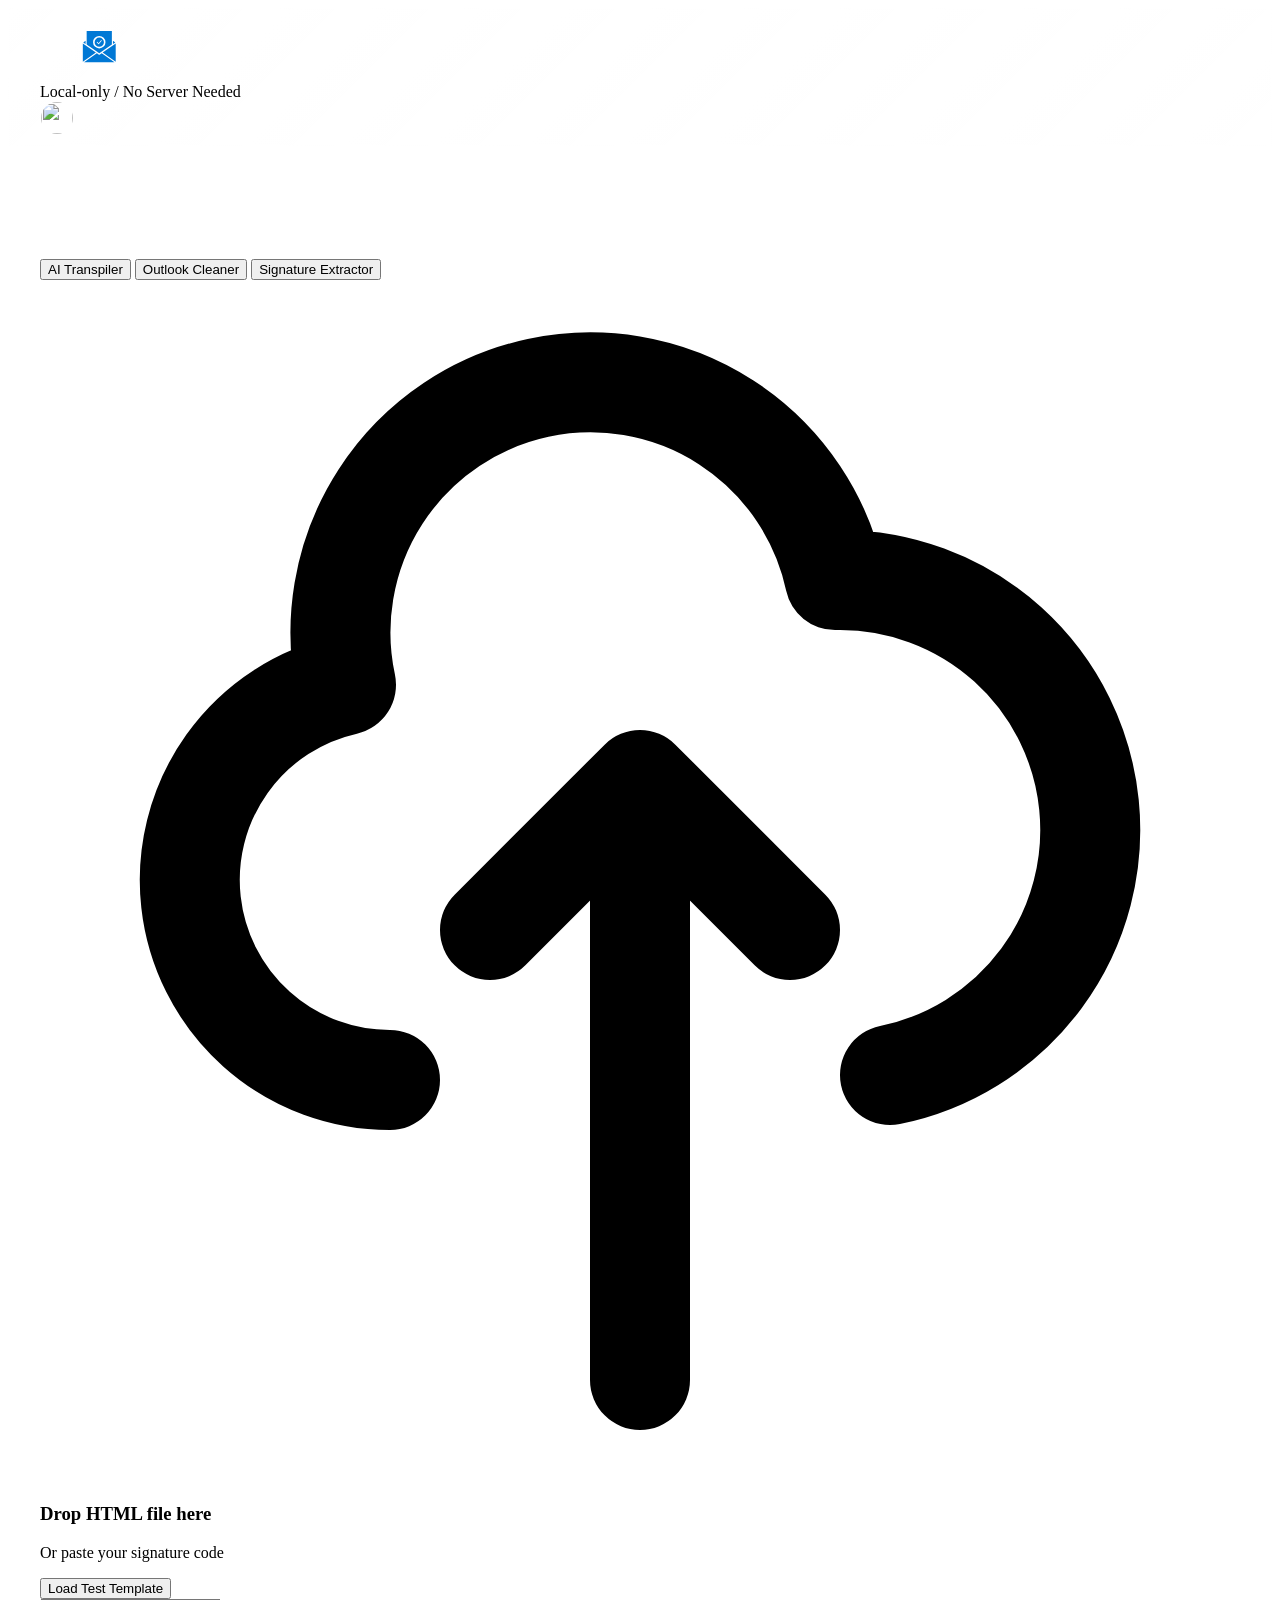
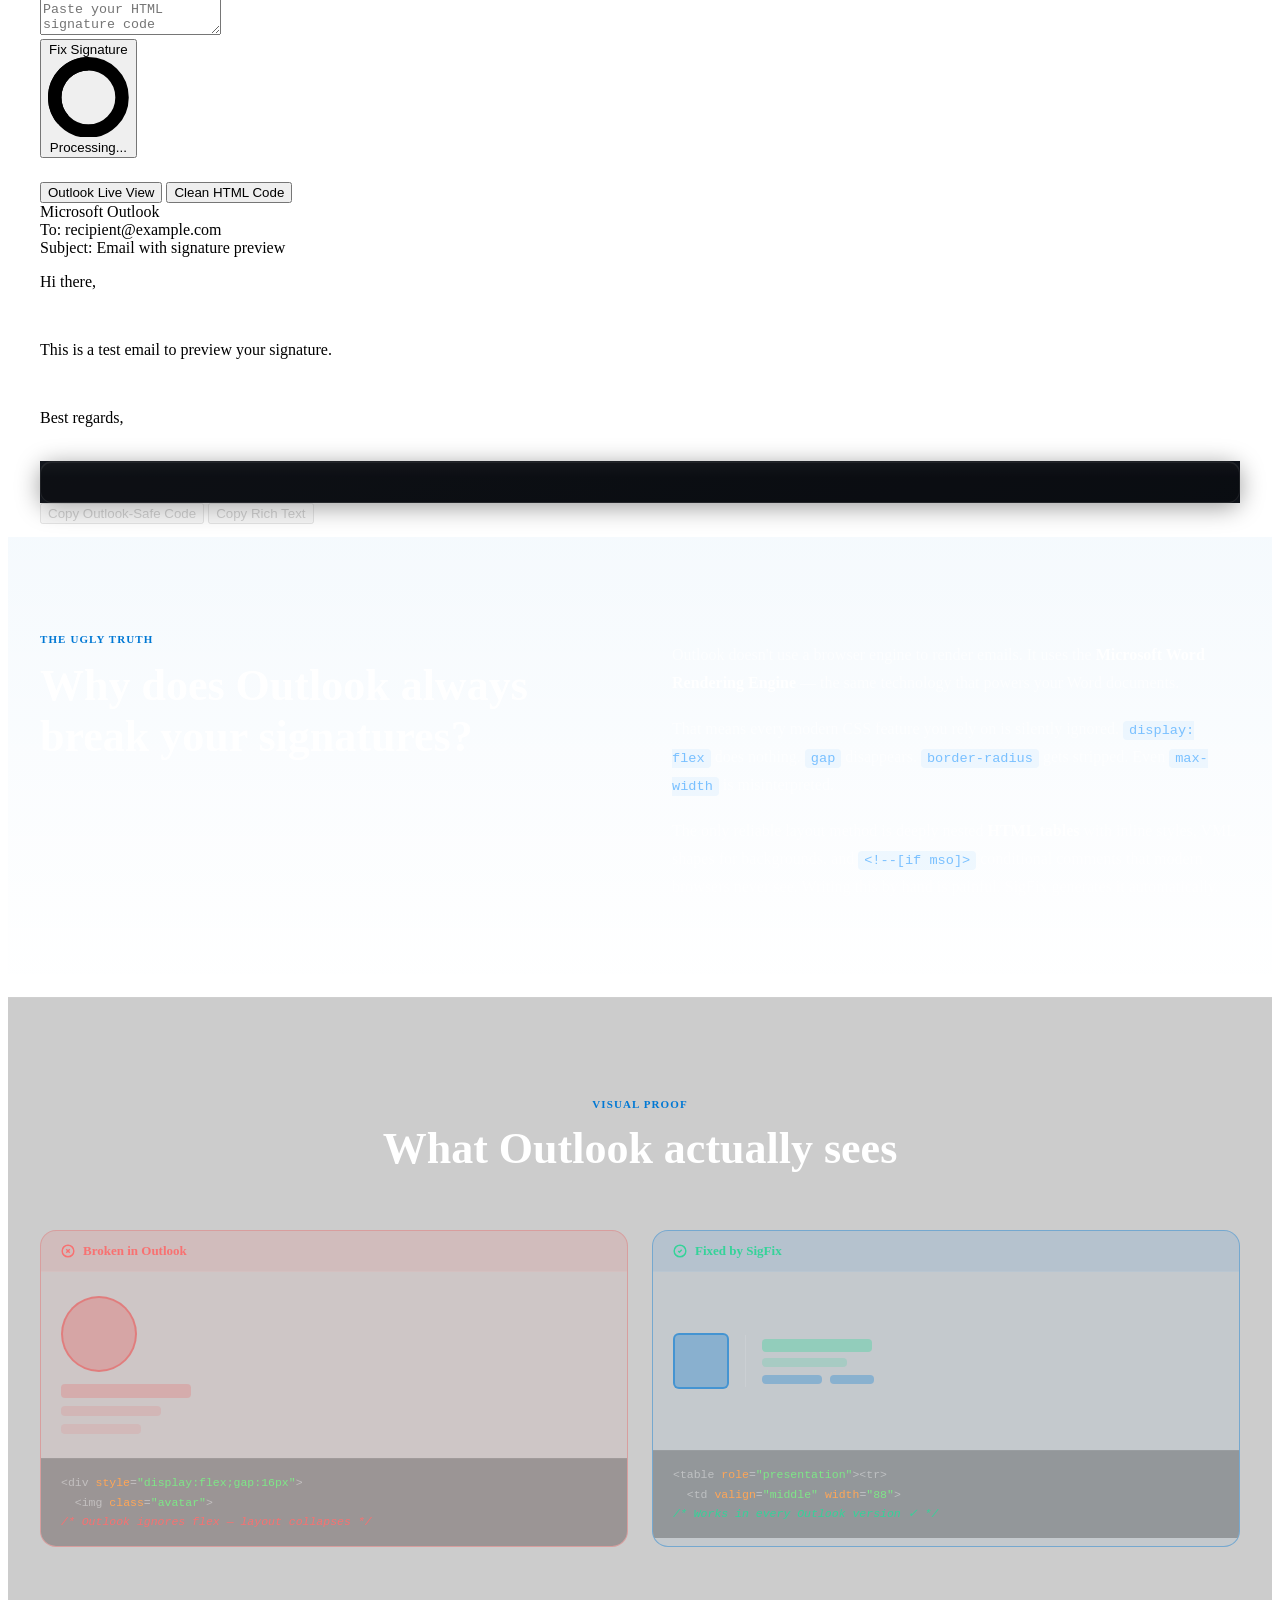
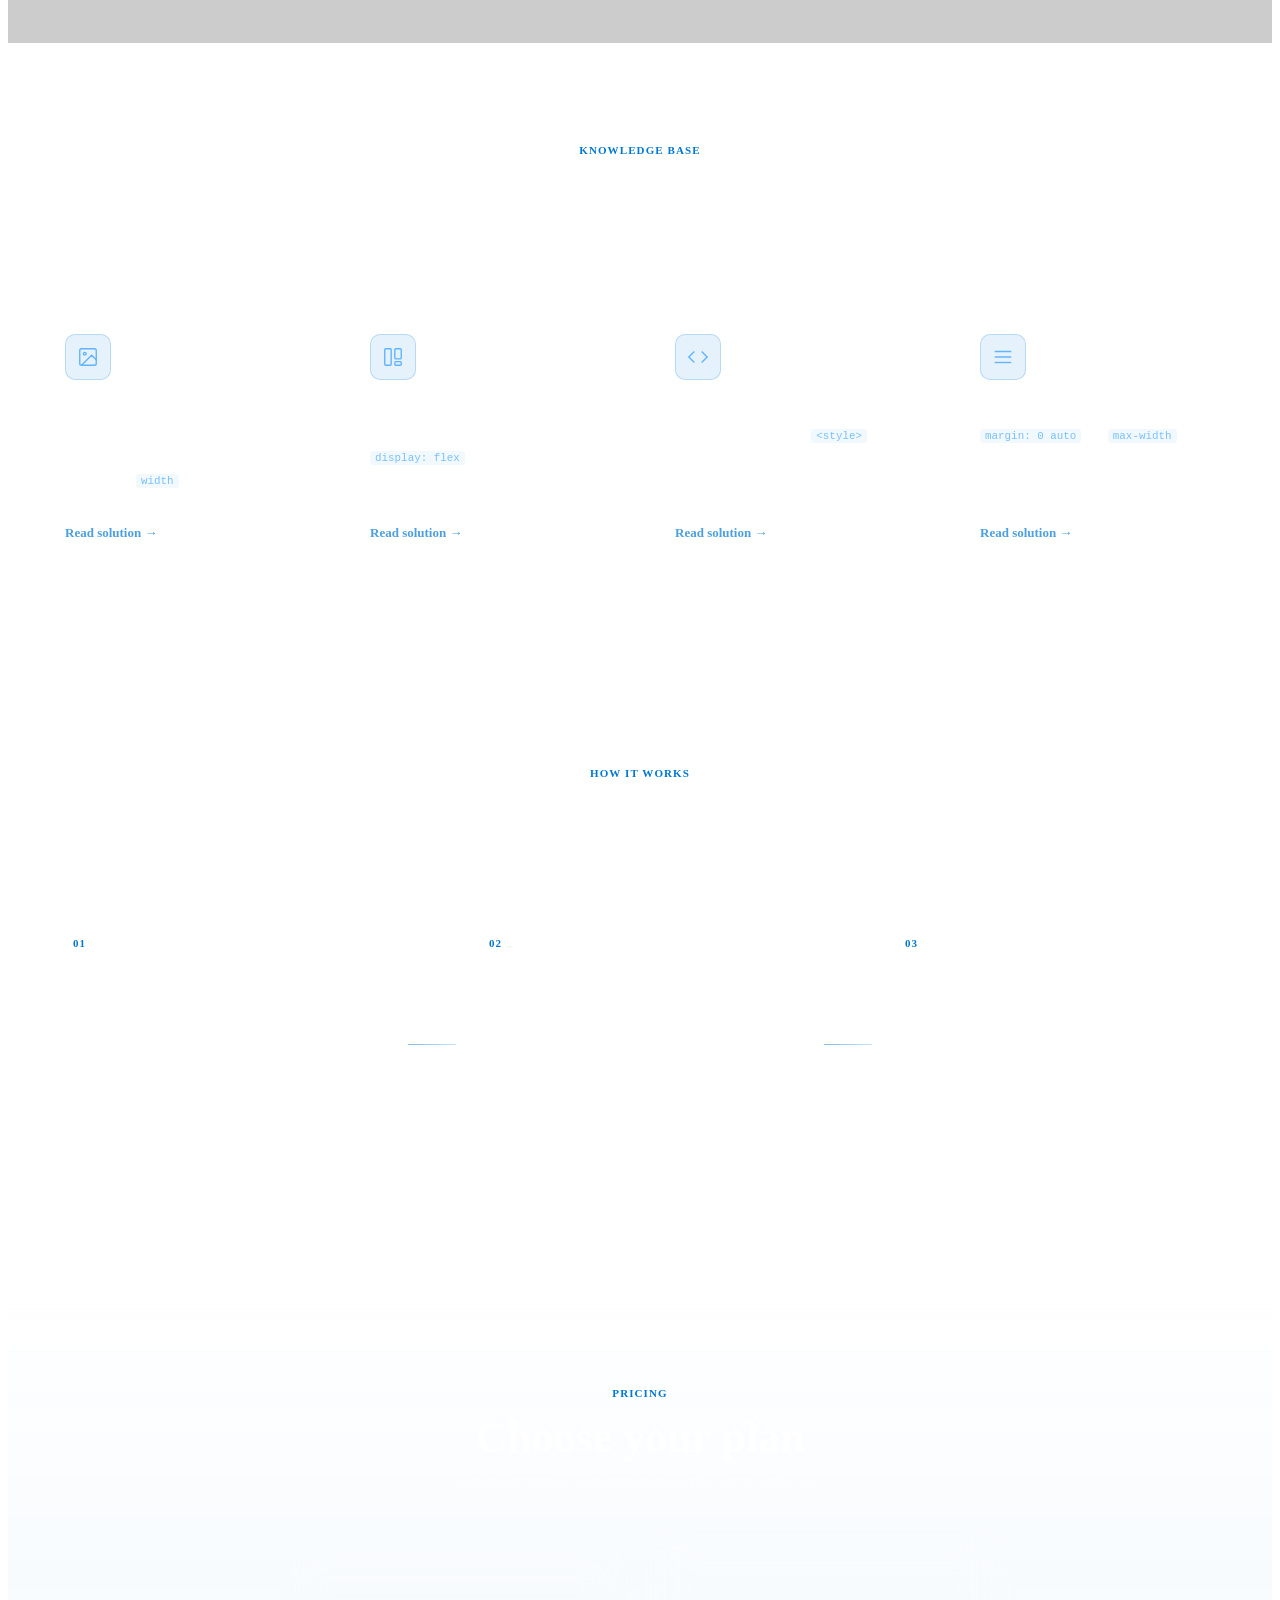
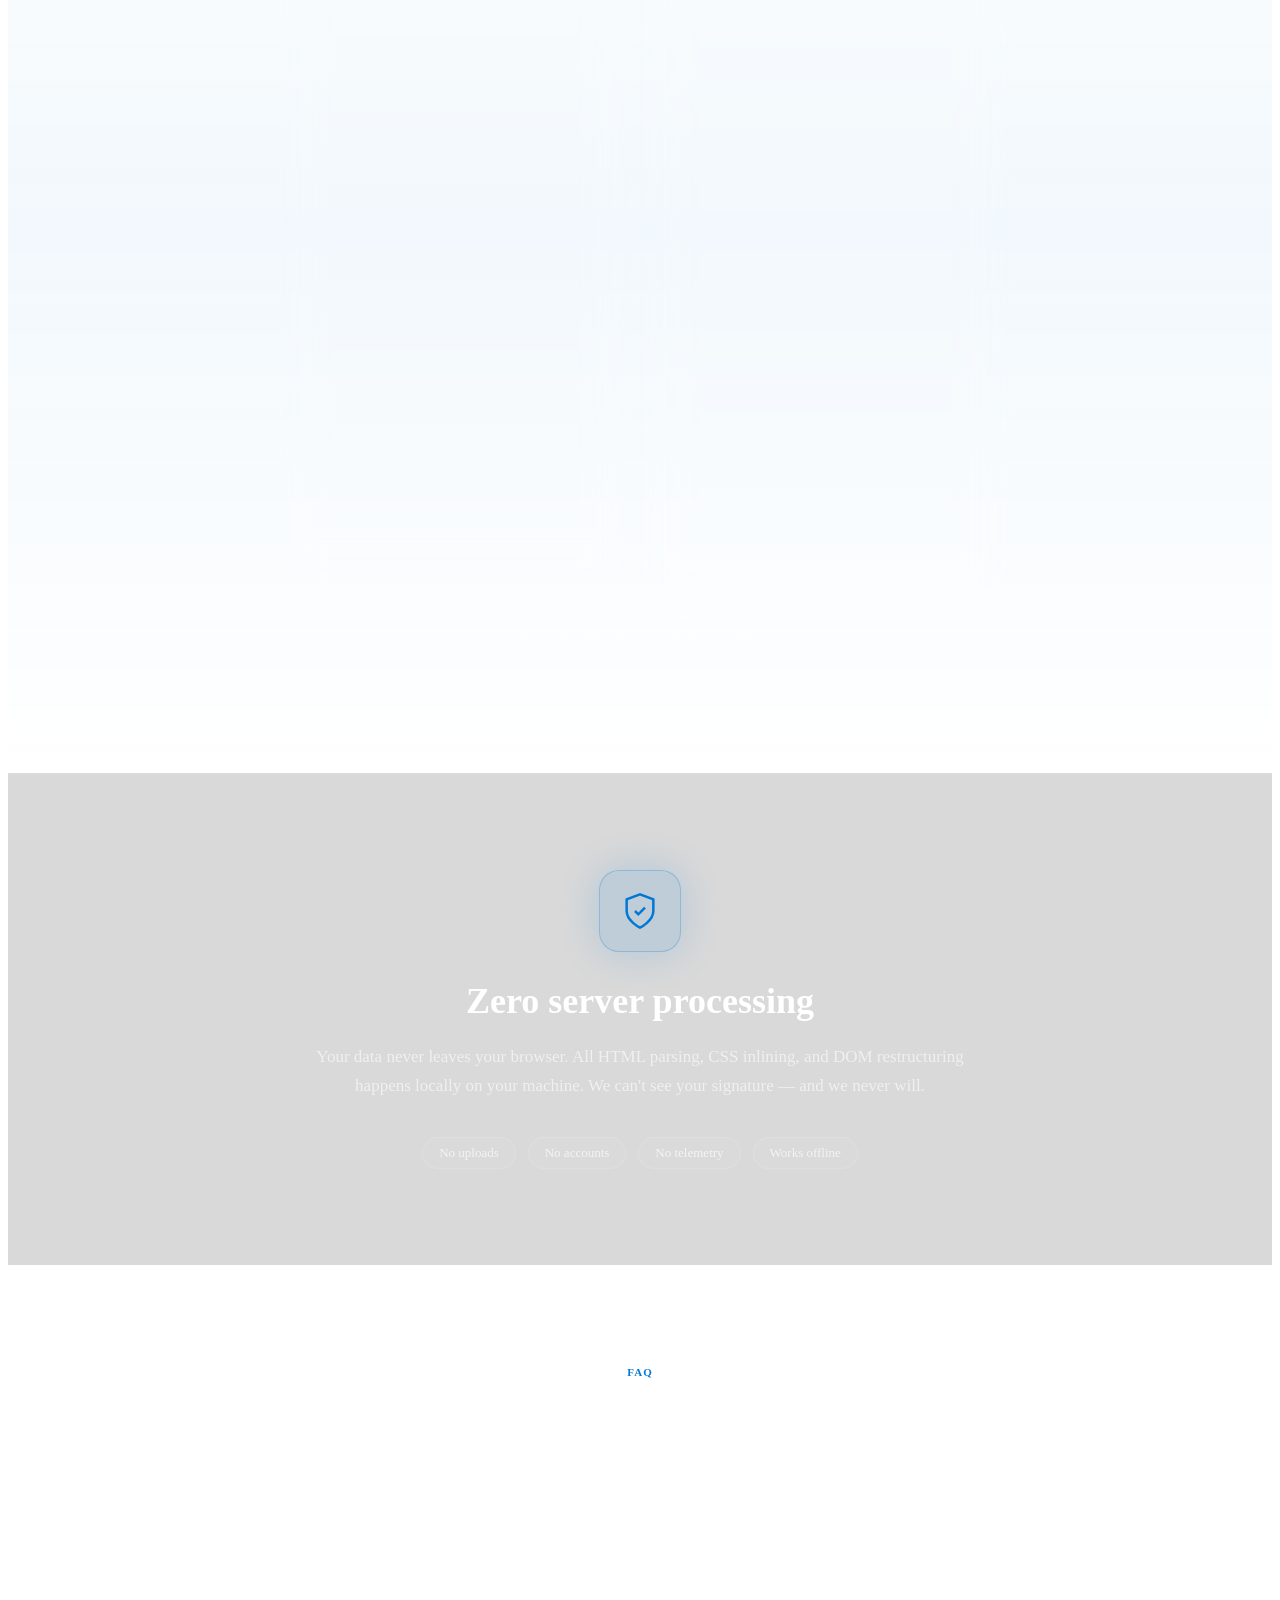
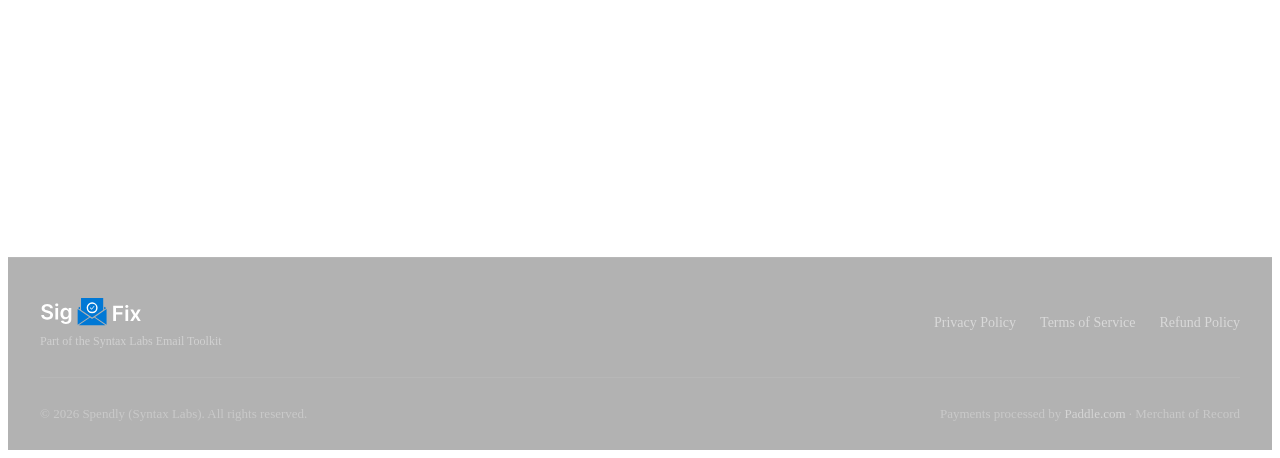
==== commit d1c784b6: "update tech documents" ====
--- a/index.html
+++ b/index.html
@@ -504,7 +504,7 @@
                         <strong>Who is this for?</strong>
                         Sales teams &nbsp;·&nbsp; Recruiters &nbsp;·&nbsp; Agencies &nbsp;·&nbsp; Founders
                     </div>
-                    <p class="lp-pricing-footer">Processed by Paddle &nbsp;·&nbsp; 30-day refund guarantee</p>
+                    <p class="lp-pricing-footer">Processed by Paddle &nbsp;·&nbsp; 14-day refund guarantee</p>
                 </div>
             </div>
         </section>
@@ -581,7 +581,7 @@
                             </span>
                         </summary>
                         <div class="lp-faq-answer">
-                            <p>No. SigFix is a one-time payment of <strong>$14</strong> for lifetime access. No monthly fees, no renewal reminders, no surprise charges. You pay once and the tool is yours for as long as the product exists. Payments are processed securely by Paddle.com with a 30-day refund guarantee.</p>
+                            <p>SigFix offers two Pro plans: <strong>Annual Pro</strong> at $12/year (auto-renewing subscription, cancel anytime) and <strong>Lifetime Pro</strong> at $14 one-time (no recurring charges). Both unlock the same Pro features. Payments are processed securely by Paddle.com with a 14-day refund guarantee.</p>
                         </div>
                     </details>
 
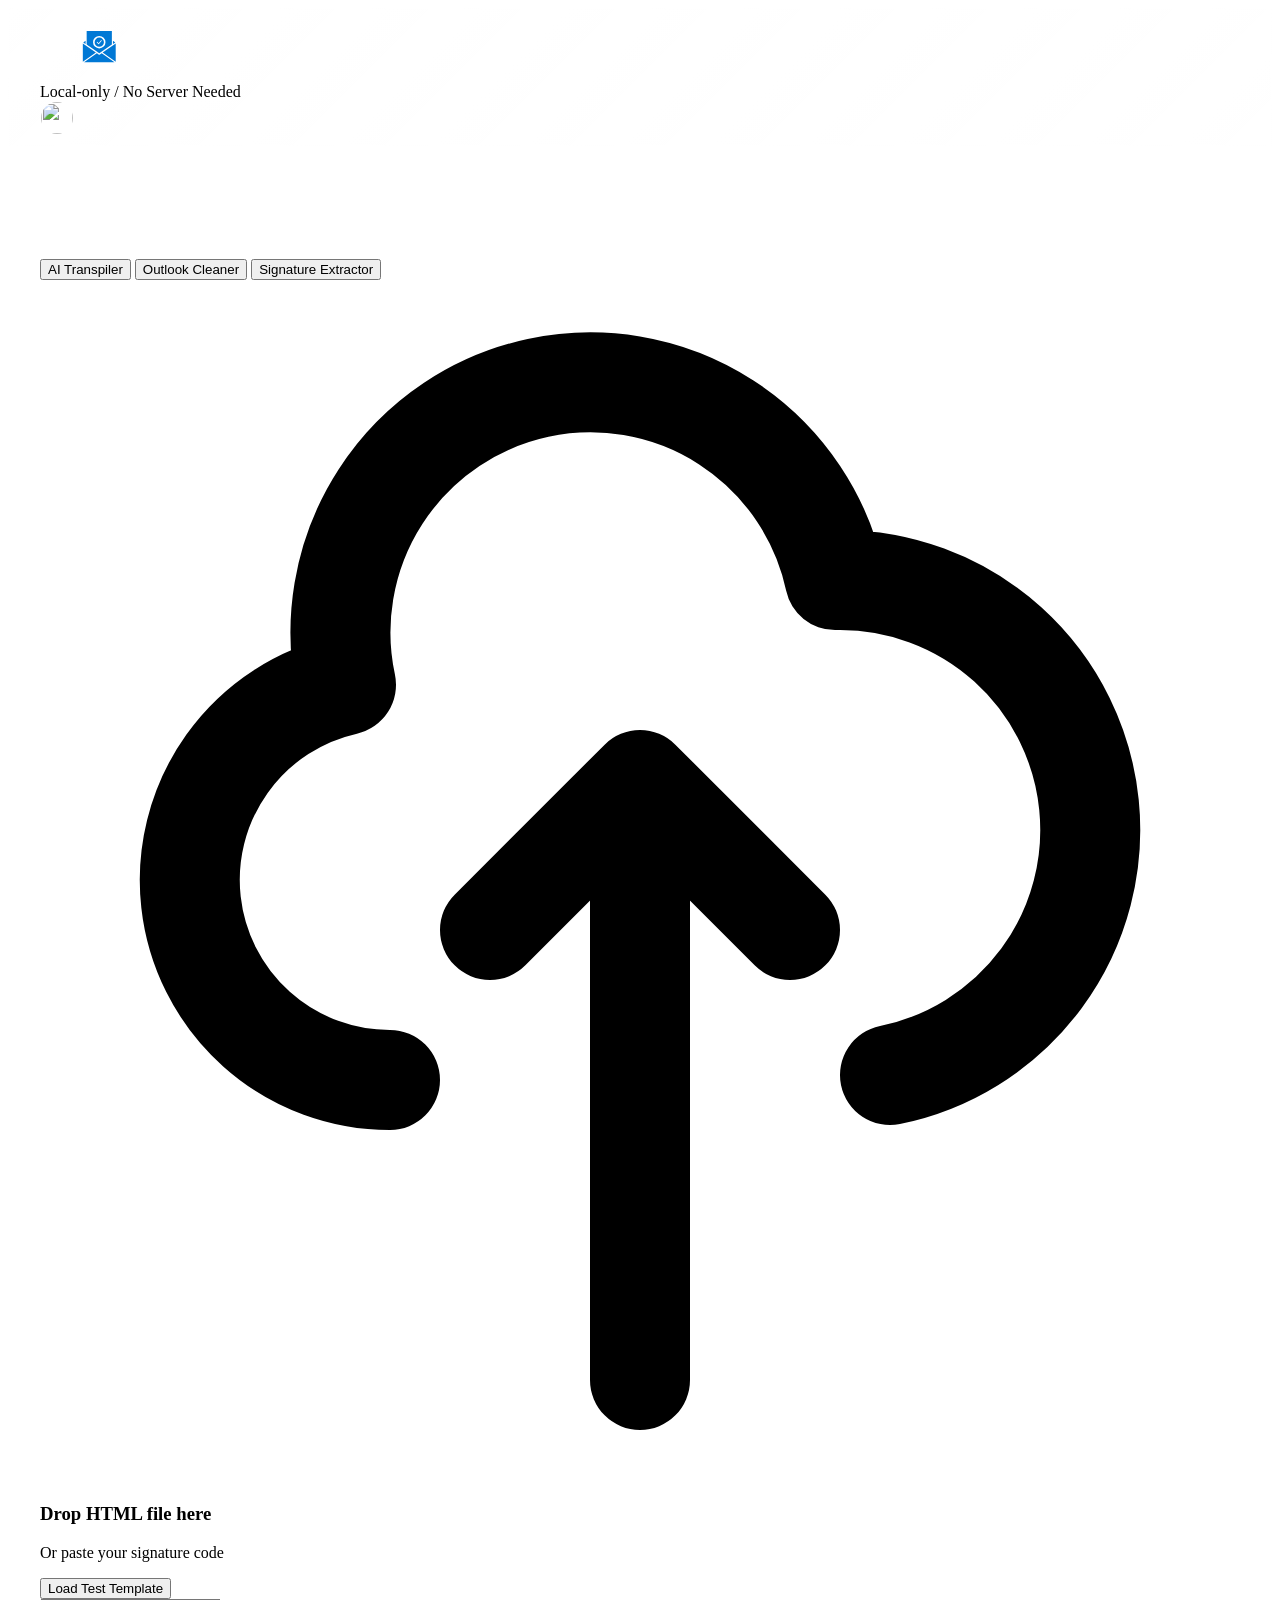
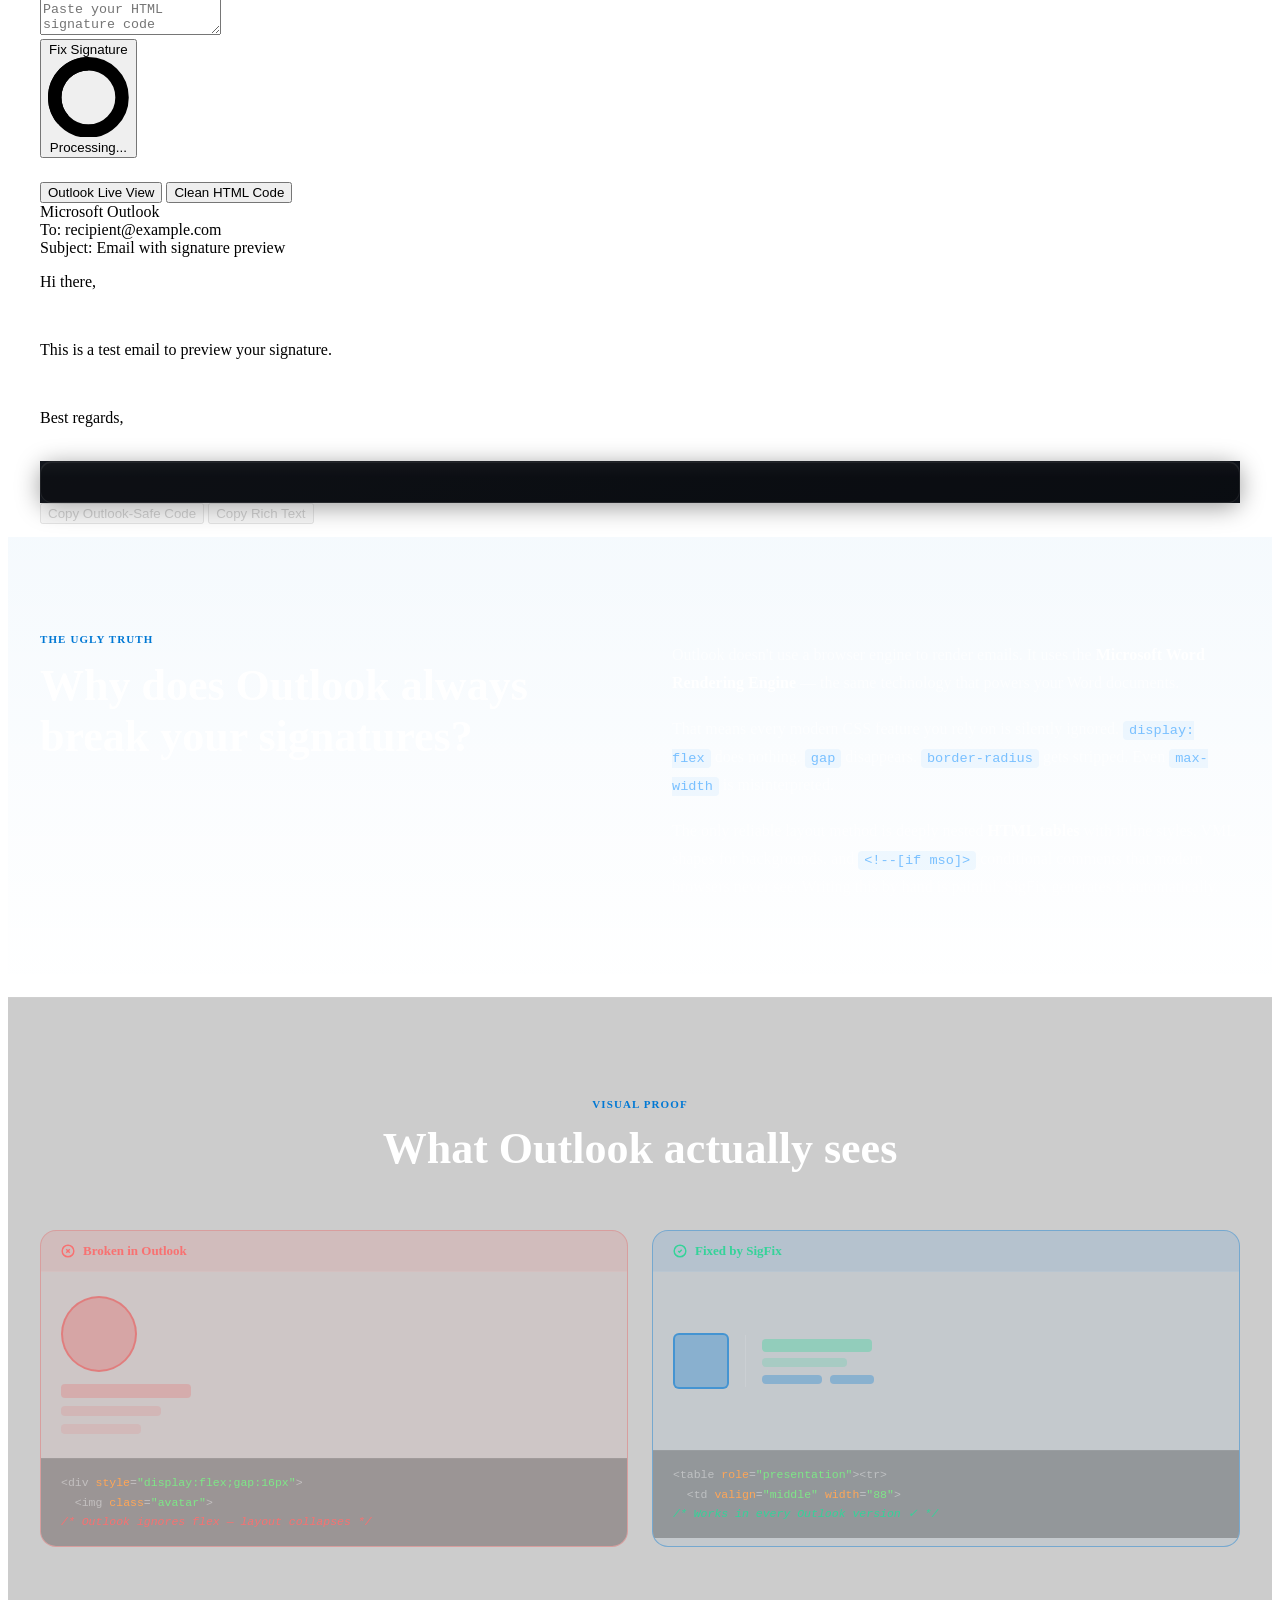
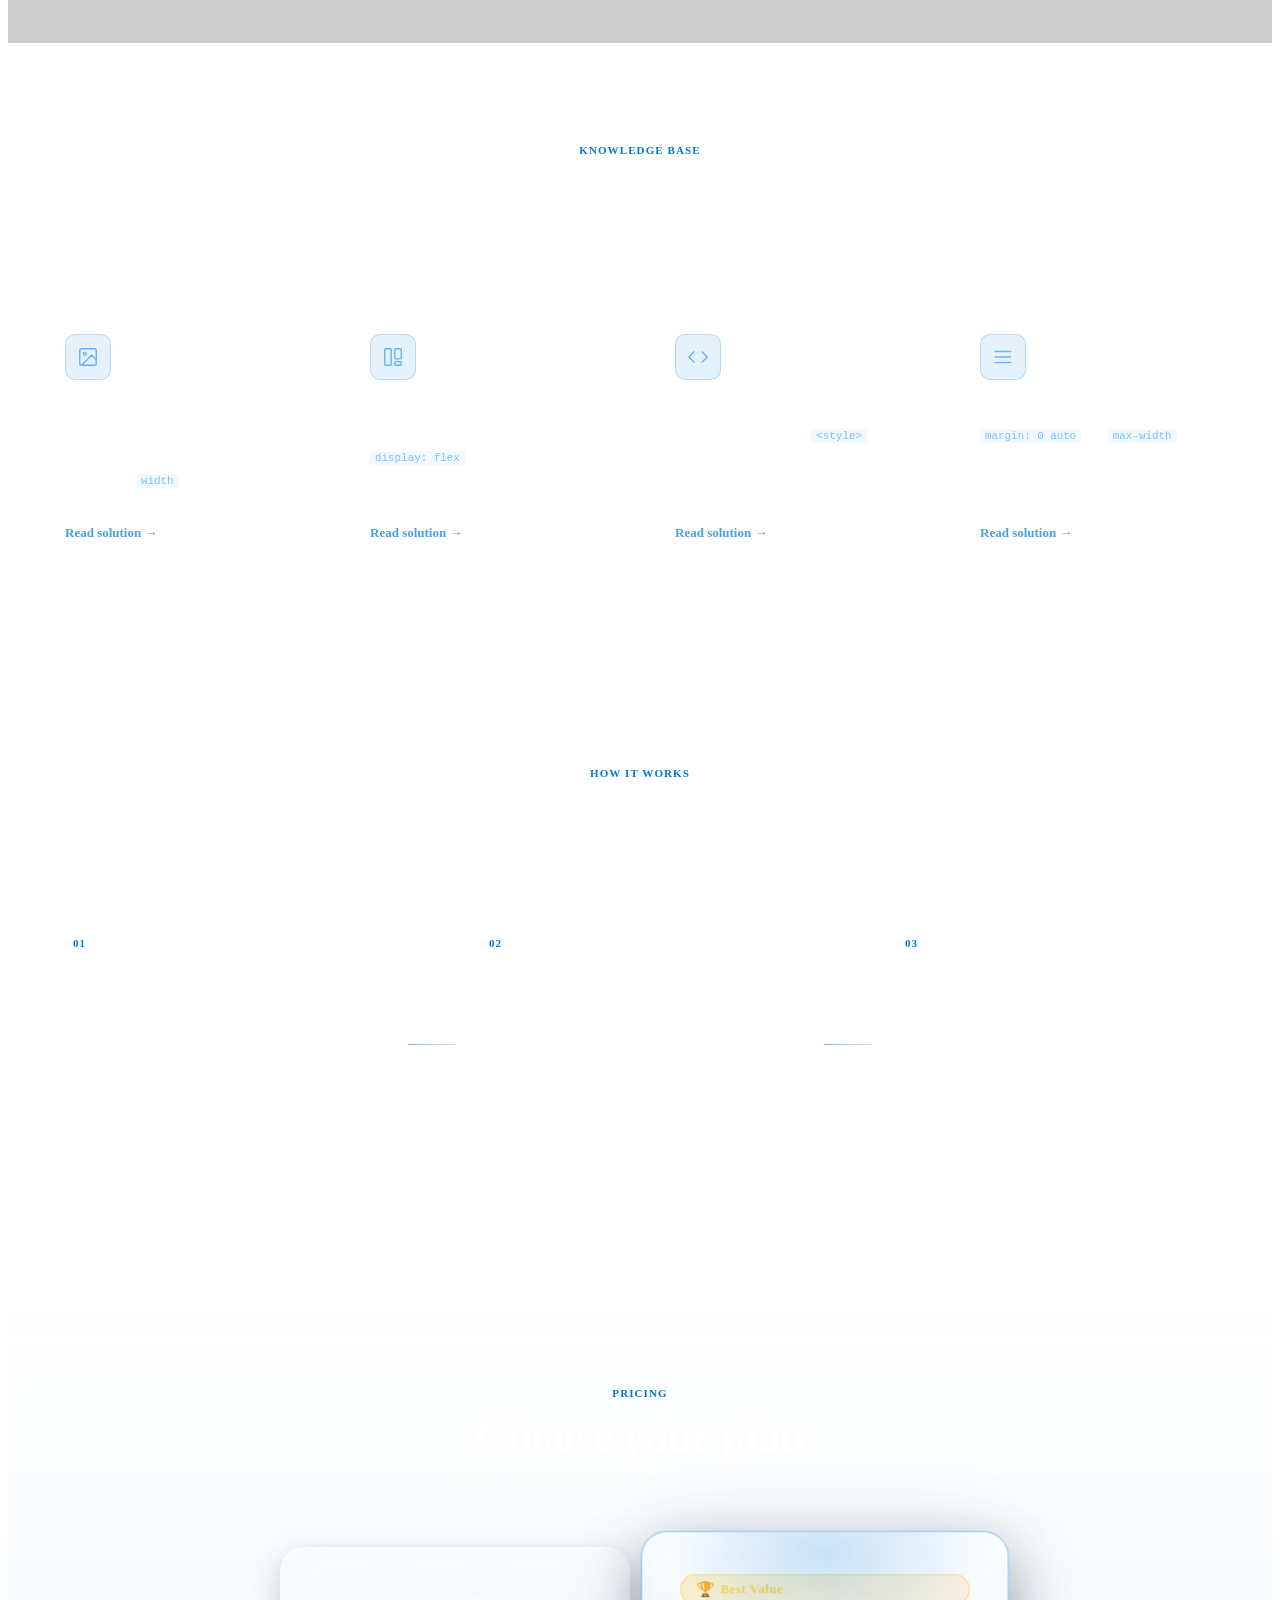
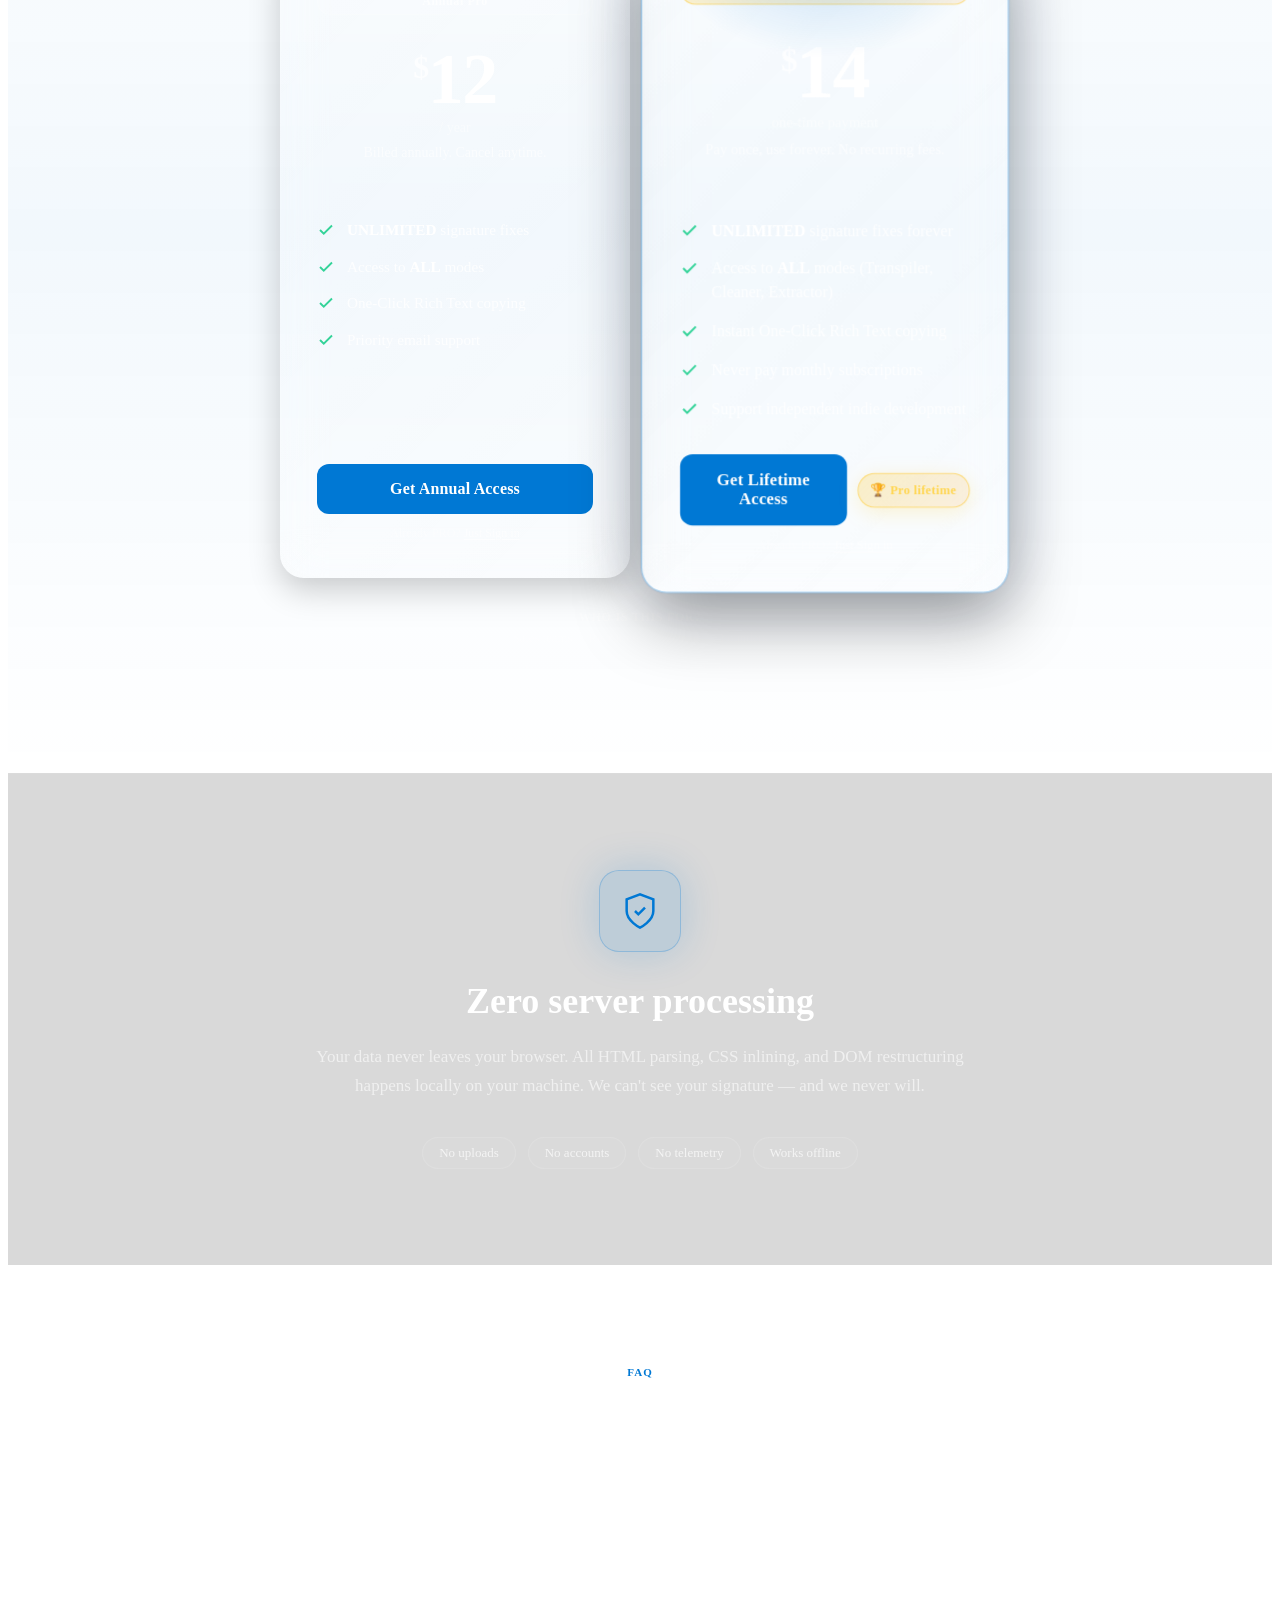
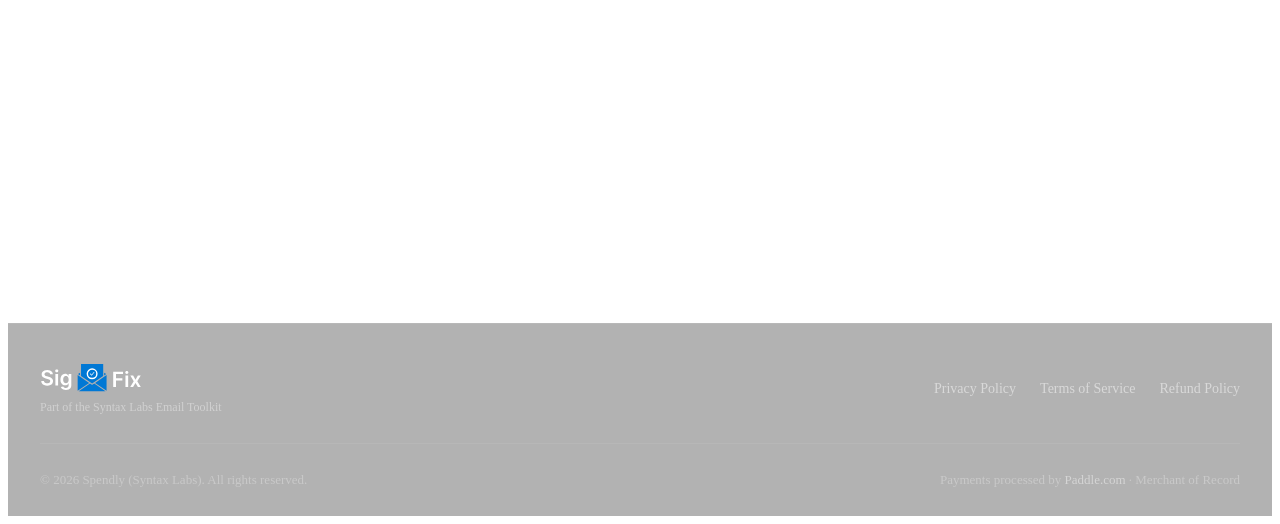
==== commit 003ca5bf: "update link for pro user" ====
--- a/index.html
+++ b/index.html
@@ -453,6 +453,9 @@
                         <div class="lp-pricing-cta-wrap">
                             <button type="button" id="buy-annual-btn" class="lp-pricing-cta lp-pricing-cta--annual">Get Annual Access</button>
                         </div>
+                        <div class="pricing-restore-link">
+                            Already PRO? <a href="#" class="pricing-signin-btn">Just Sign in</a>
+                        </div>
                     </div>
 
                     <!-- Lifetime Pro (Main Goal) -->
@@ -493,7 +496,7 @@
                             <span id="pro-lifetime-badge" class="lp-pro-lifetime-badge hidden" aria-hidden="true">🏆 Pro lifetime</span>
                         </div>
                         <div id="pricing-pro-restore" class="pricing-restore-link">
-                            Already PRO? <a href="#" id="pricing-signin-btn">Just Sign in</a>
+                            Already PRO? <a href="#" class="pricing-signin-btn">Just Sign in</a>
                         </div>
                     </div>
 
@@ -536,6 +539,18 @@
                     <h2 class="lp-heading lp-heading--center">Common questions</h2>
                 </div>
                 <div class="lp-accordion">
+
+                    <details class="lp-faq-item">
+                        <summary class="lp-faq-question">
+                            Can I try SigFix for free?
+                            <span class="lp-faq-chevron">
+                                <svg width="18" height="18" viewBox="0 0 24 24" fill="none" stroke="currentColor" stroke-width="2"><polyline points="6 9 12 15 18 9"/></svg>
+                            </span>
+                        </summary>
+                        <div class="lp-faq-answer">
+                            <p>Yes! Creating, fixing, and previewing your signatures in the live Outlook view is 100% free and unlimited. You only pay to unlock the instant copy/export features.</p>
+                        </div>
+                    </details>
 
                     <details class="lp-faq-item">
                         <summary class="lp-faq-question">
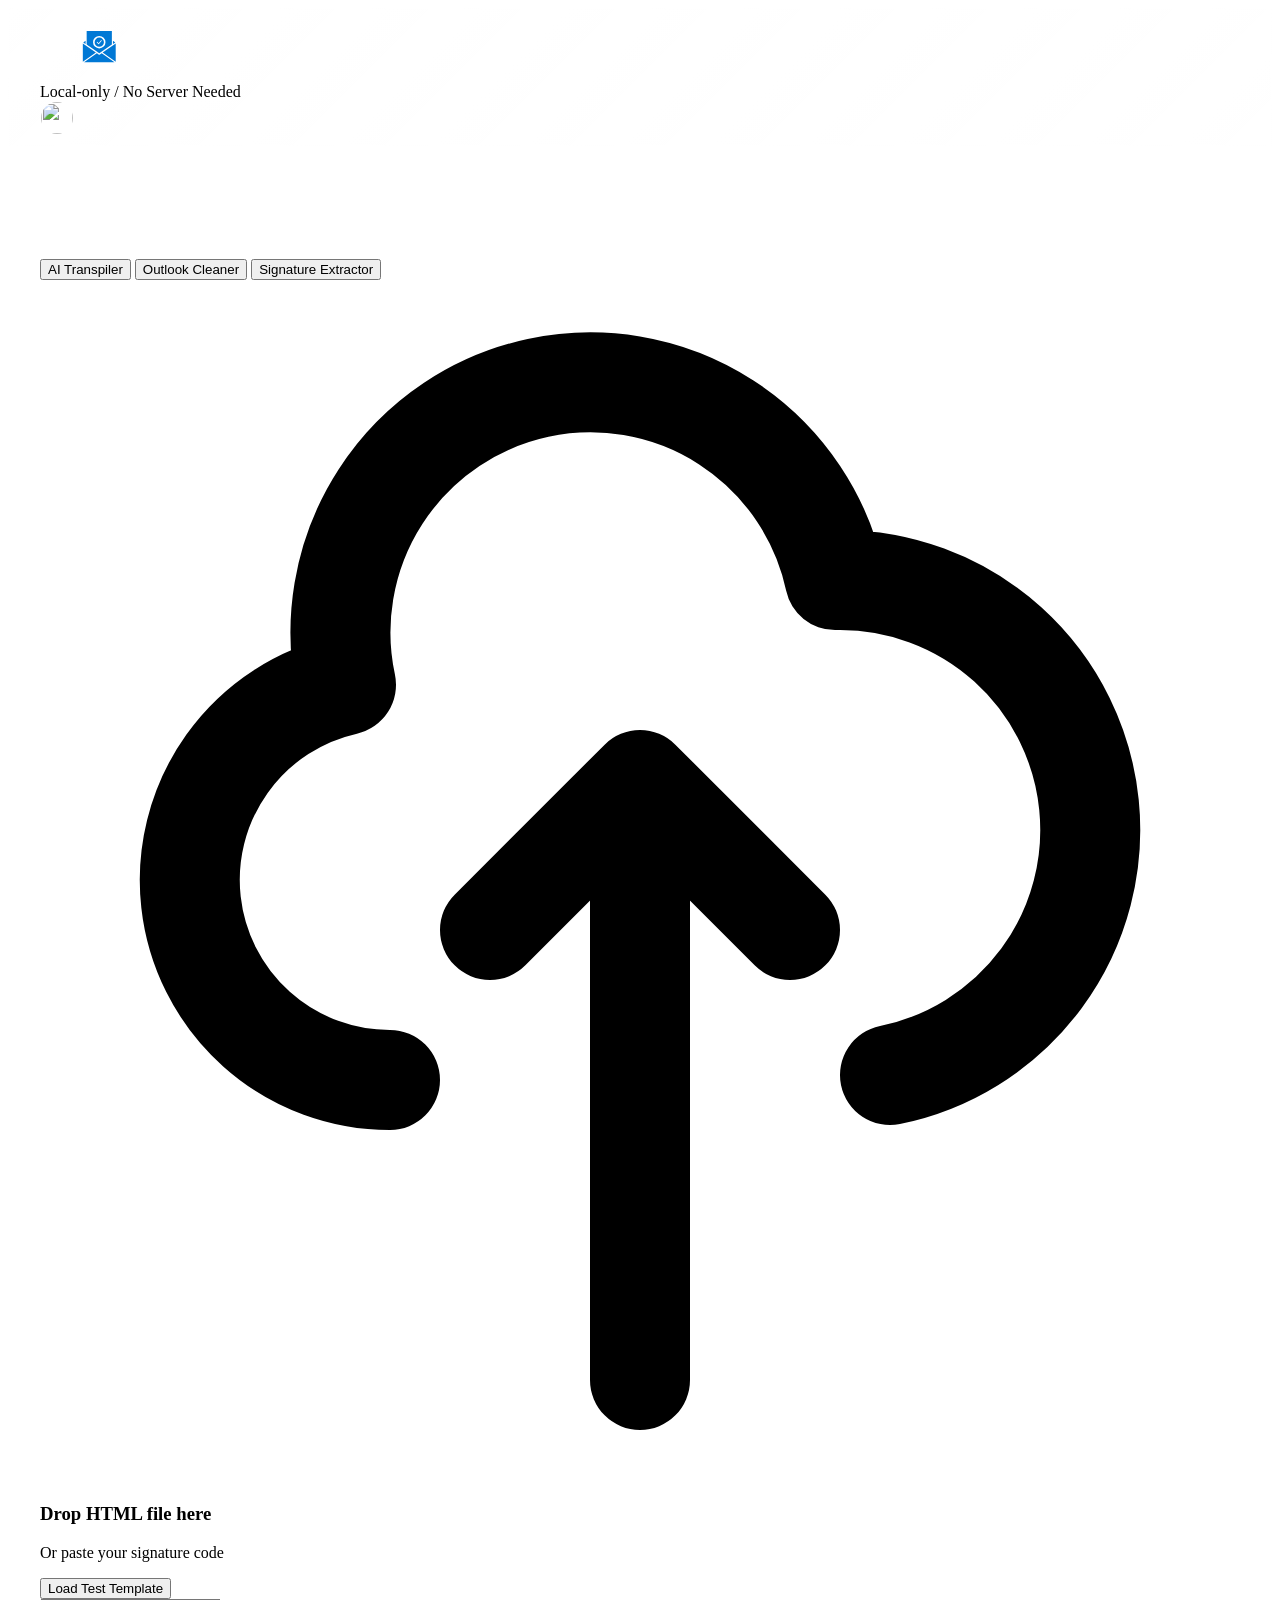
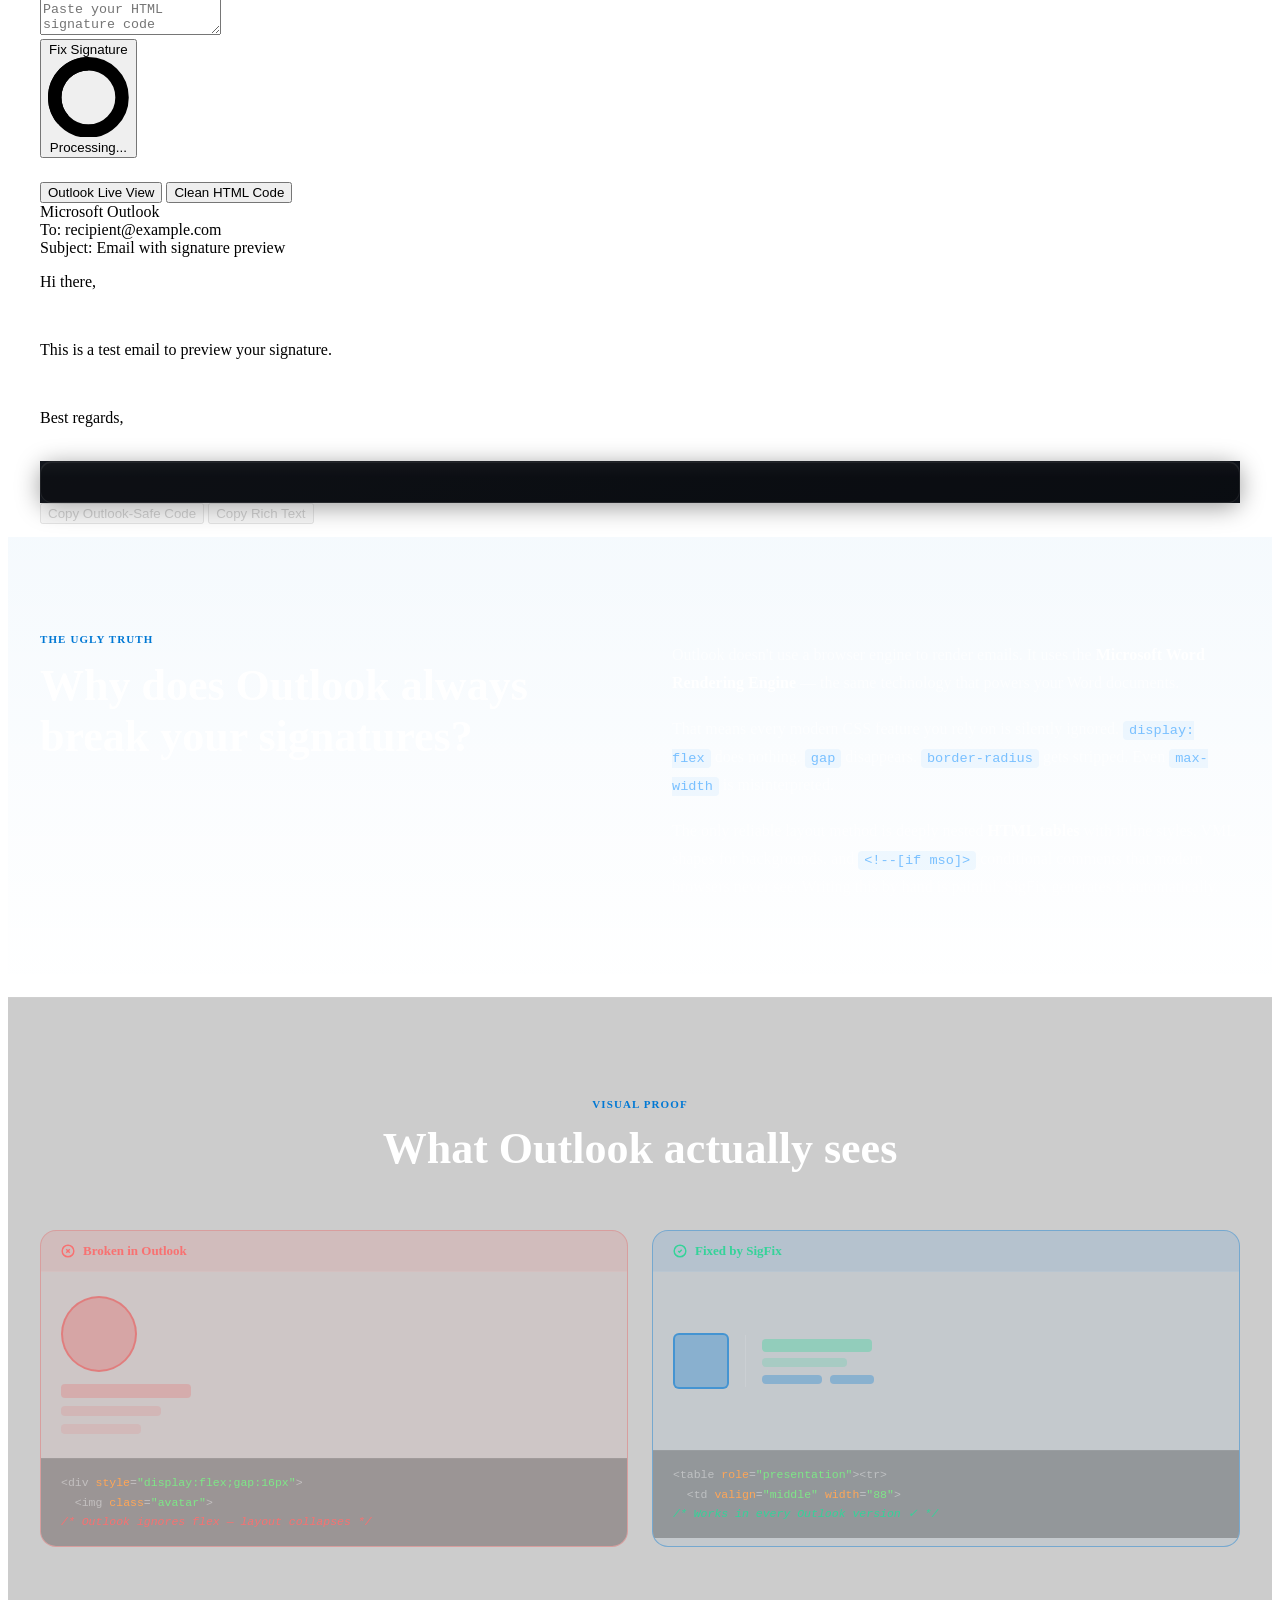
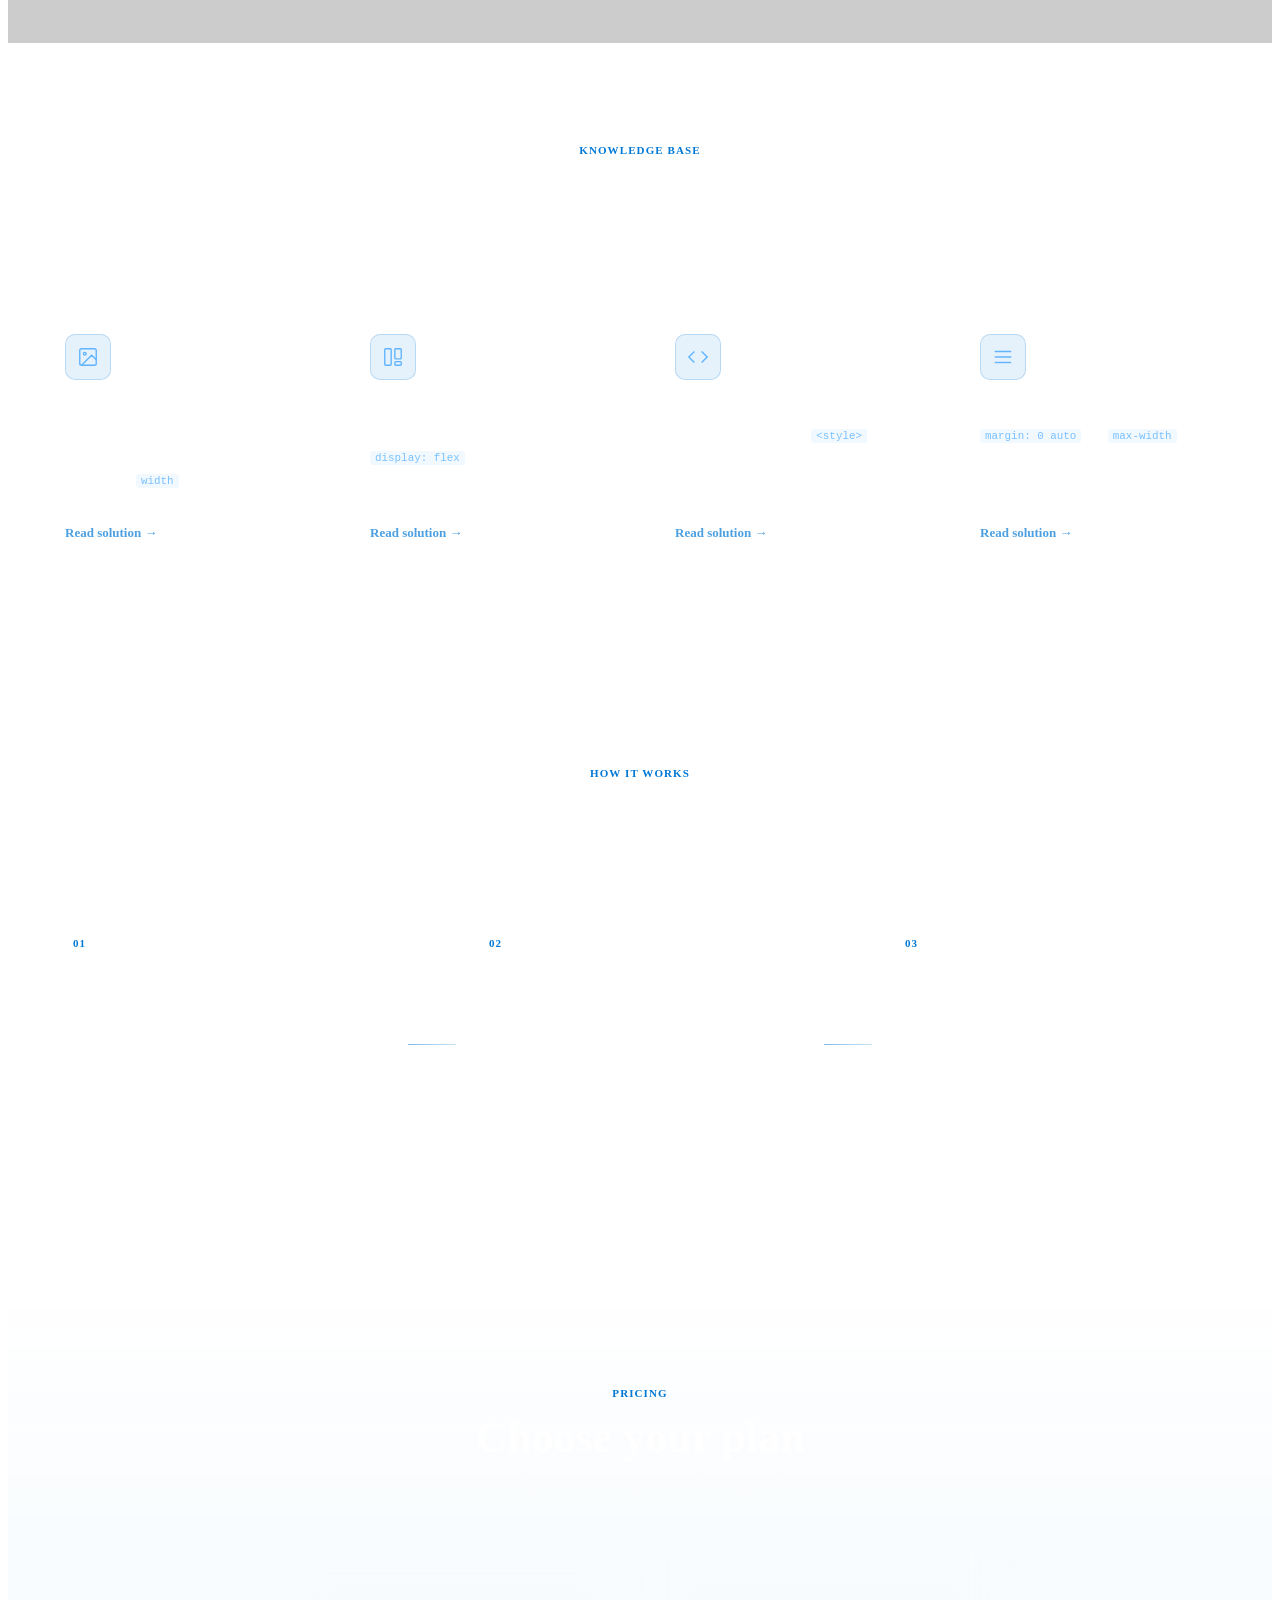
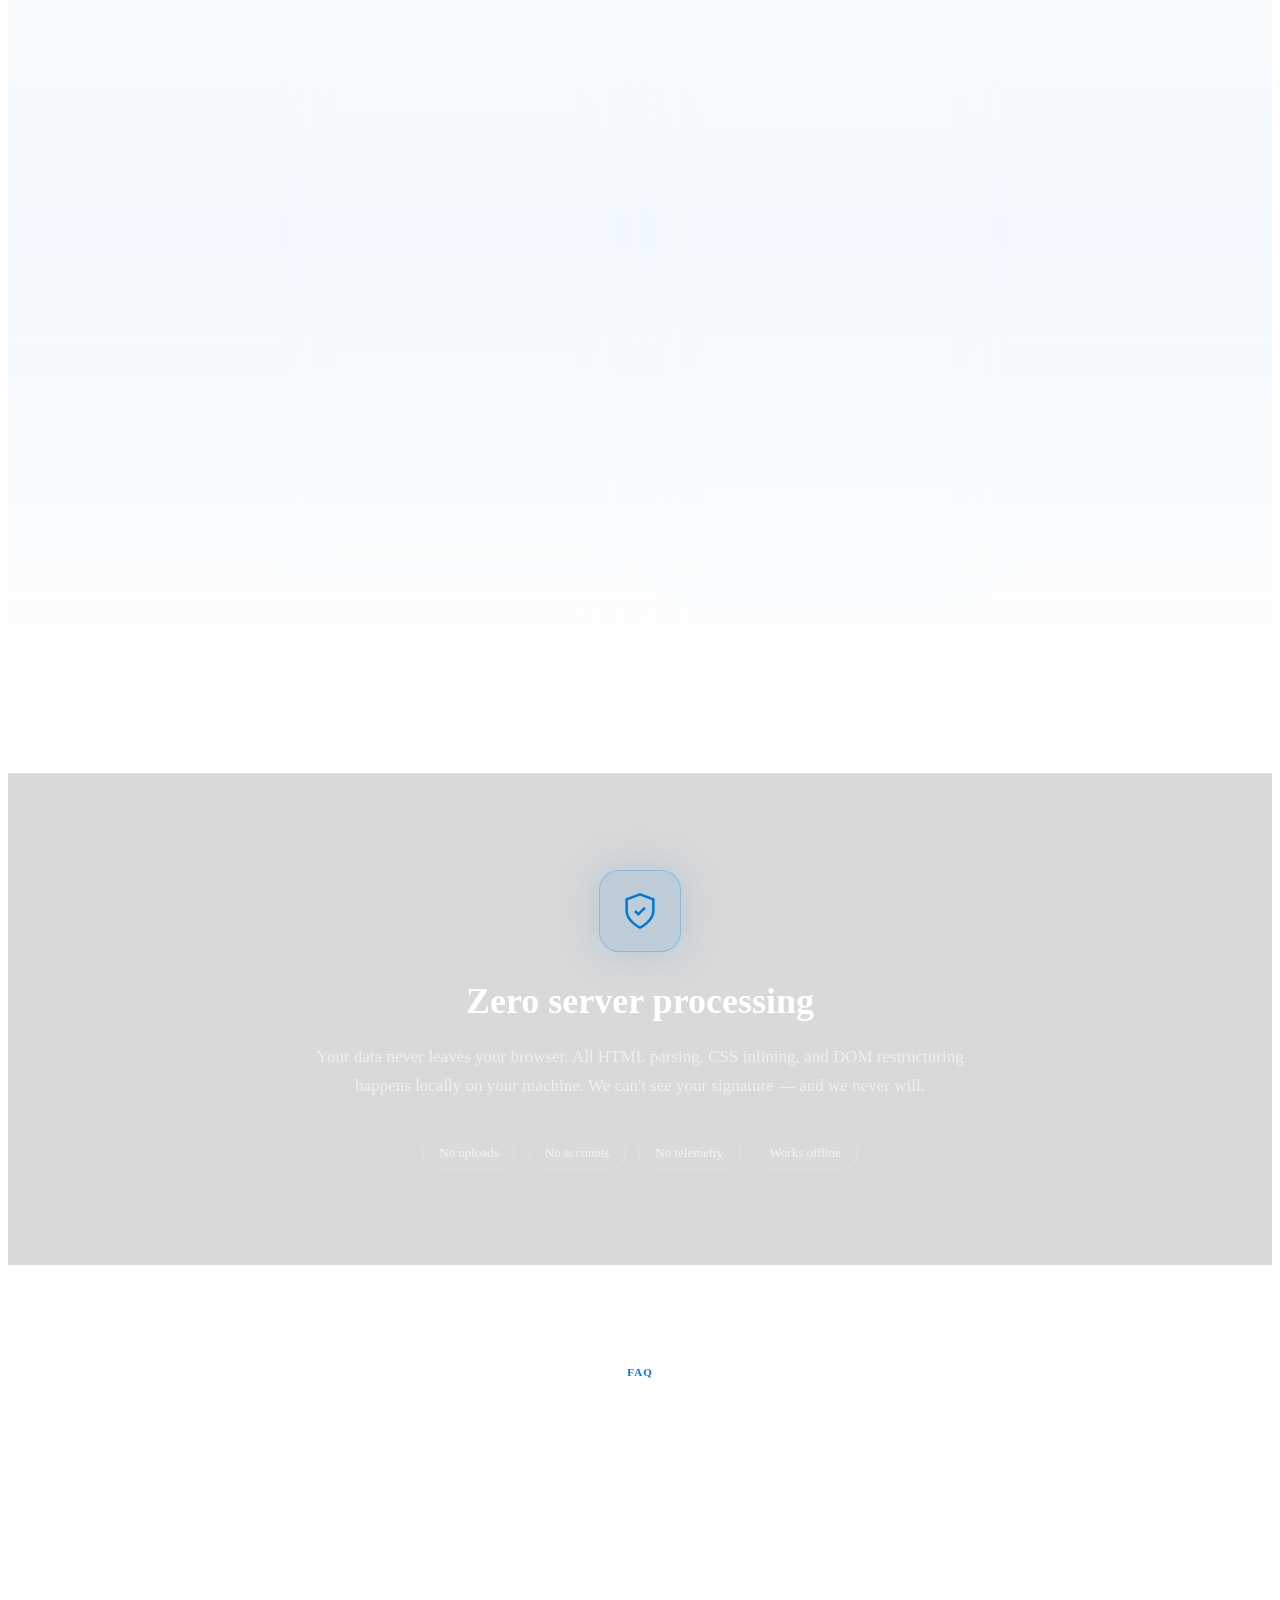
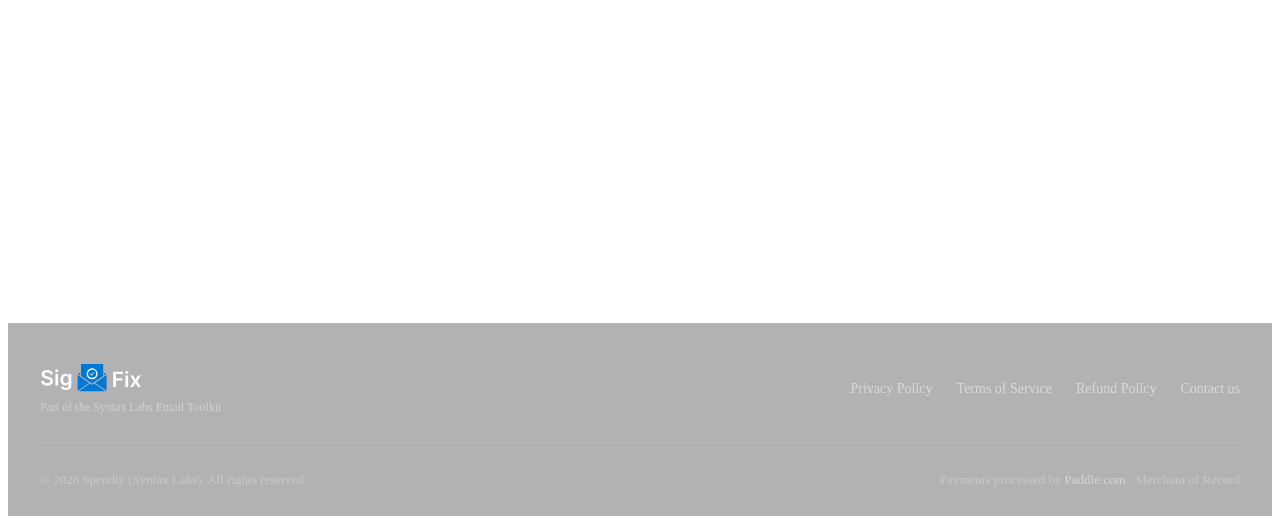
==== commit c4a9ea57: "add support email" ====
--- a/index.html
+++ b/index.html
@@ -623,6 +623,7 @@
                     <a href="/privacy-policy">Privacy Policy</a>
                     <a href="/terms-and-conditions">Terms of Service</a>
                     <a href="/refund-policy">Refund Policy</a>
+                    <a href="mailto:hello@syntaxlabsapp.com">Contact us</a>
                 </nav>
             </div>
             <div class="lp-footer-bottom">
